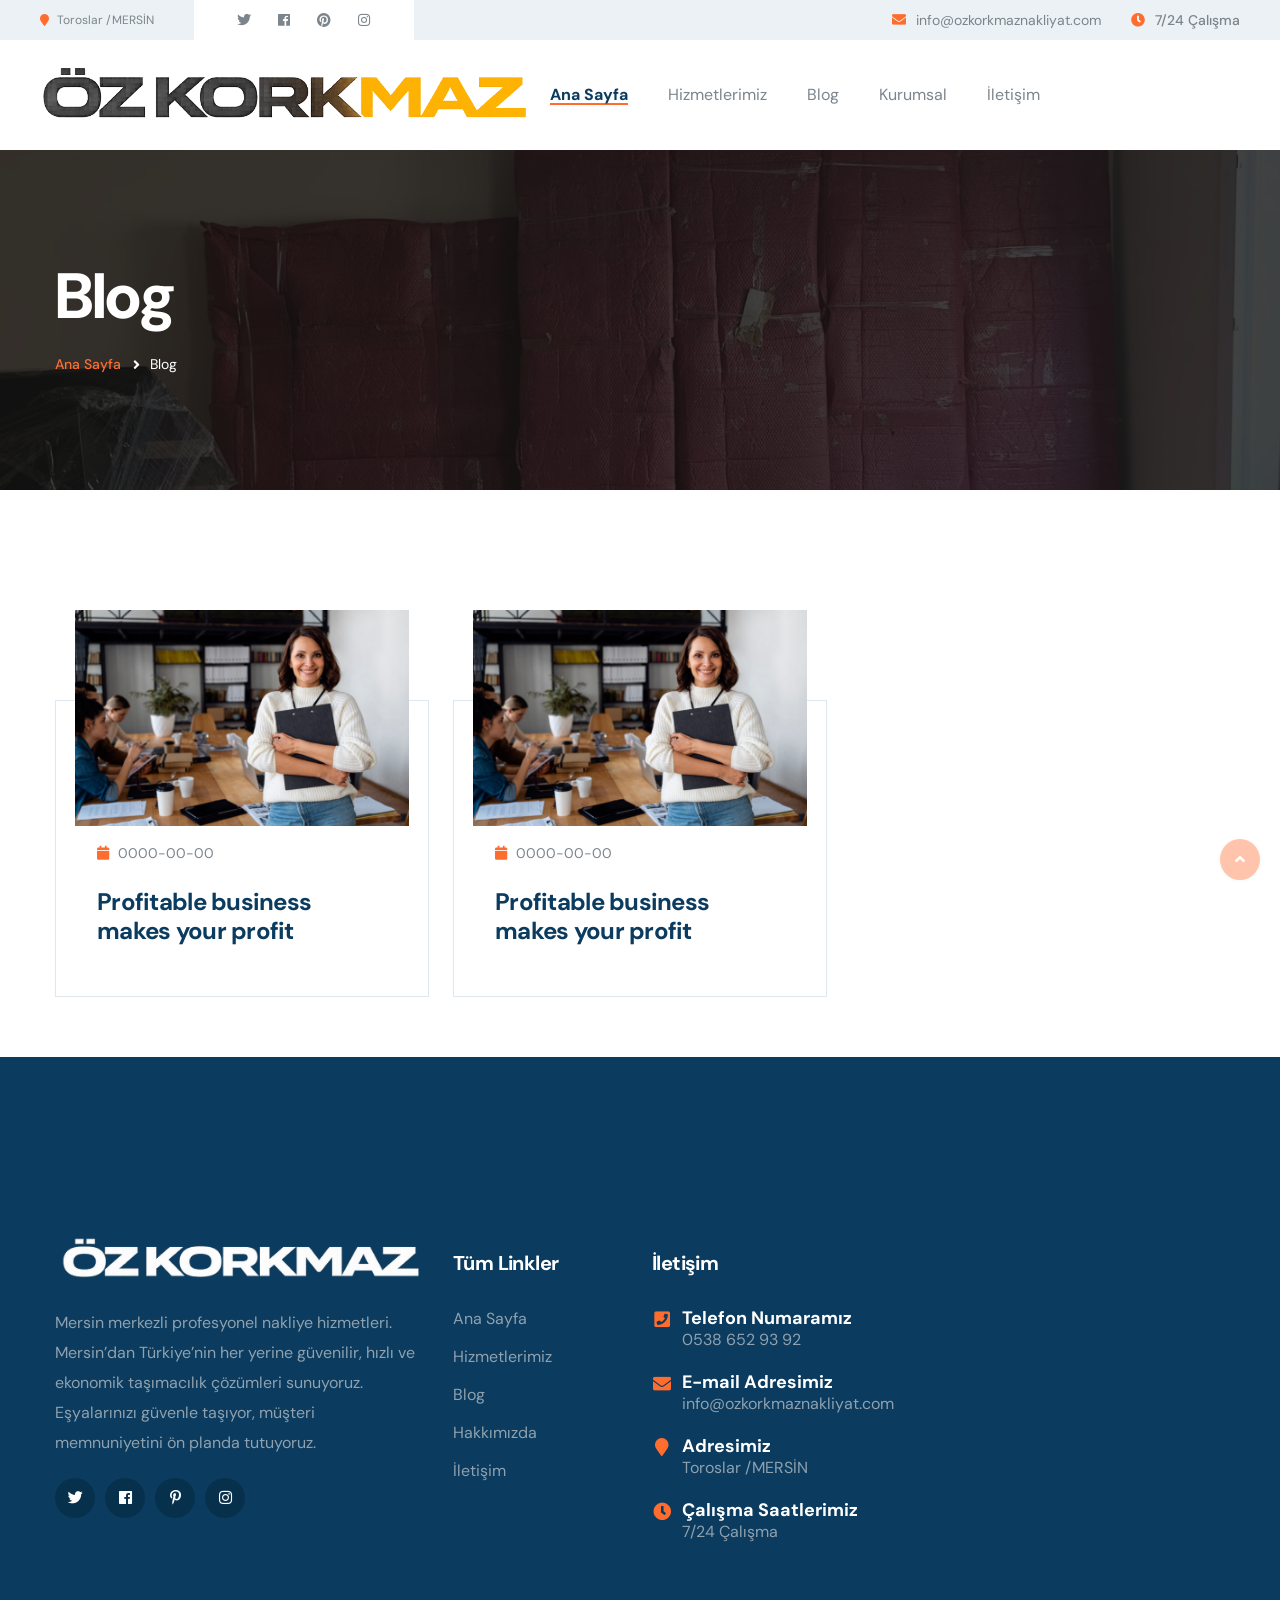
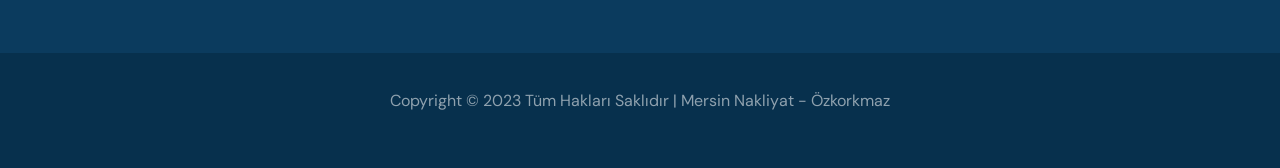
==== blog.html @ 7d2916ef "first upload" ====
<!DOCTYPE html>
<html lang="en">

<!-- Mirrored from cankirinakliyat.com.tr/blog by HTTrack Website Copier/3.x [XR&CO'2014], Mon, 16 Mar 2026 04:32:22 GMT -->
<!-- Added by HTTrack --><meta http-equiv="content-type" content="text/html;charset=UTF-8" /><!-- /Added by HTTrack -->
<head>
	<meta http-equiv="Content-Type" content="text/html; charset=UTF-8"/>
<title>ÖzKORKMAZ NAKLİYAT - Mersin Nakliye</title>
	 <meta name="description" content="ÖzKORKMAZ NAKLİYAT - Mersin merkezli profesyonel nakliye hizmetleri. Mersin'dan veya Mersin'ya güvenilir ve hızlı taşımacılık çözümleri sunuyoruz. Hemen iletişime geçin!">
  <meta name="keywords" content="Mersin nakliye, Mersin taşımacılık, Mersin evden eve nakliyat, Mersin yük taşıma, Mersin lojistik, Mersin’dan Türkiye’ye nakliye, Mersin şehir içi taşımacılık, Mersin nakliye firmaları, Mersin kamyonet nakliyesi, Mersin ticari taşımacılık, Mersin eşya taşımacılığı, Mersin parsiyel yük taşımacılığı, Mersin kurumsal nakliye, Mersin kargo taşımacılığı, Mersin hızlı taşımacılık hizmeti, Mersin ekonomik taşımacılık, Mersin güvenilir nakliye firması, Mersin’da lojistik çözümler, Mersin sigortalı taşımacılık, Mersin 7/24 nakliye">
<!-- Stylesheets -->

<link href="css/bootstrap.min.css" rel="stylesheet">
<link href="plugins/revolution/css/settings.css" rel="stylesheet" type="text/css"><!-- REVOLUTION SETTINGS STYLES -->
<link href="plugins/revolution/css/layers.css" rel="stylesheet" type="text/css"><!-- REVOLUTION LAYERS STYLES -->
<link href="plugins/revolution/css/navigation.css" rel="stylesheet" type="text/css"><!-- REVOLUTION NAVIGATION STYLES -->
<link href="css/style.css" rel="stylesheet">
<link href="css/responsive.css" rel="stylesheet">
<link rel="shortcut icon" href="uploads/257440favicon.png" type="image/x-icon">
<link rel="icon" href="uploads/257440favicon.png" type="image/x-icon">
<!-- Responsive -->
<meta http-equiv="X-UA-Compatible" content="IE=edge">
<meta name="viewport" content="width=device-width, initial-scale=1.0, maximum-scale=1.0, user-scalable=0">
<!--[if lt IE 9]><script src="js/html5shiv.js"></script><![endif]-->
<!--[if lt IE 9]><script src="js/respond.js"></script><![endif]-->
</head>
<body>
<div class="page-wrapper">
    <!-- Preloader -->
    <div class="preloader"></div>
    <!-- Main Header-->
    <header class="main-header header-style-one">
        <!-- Header Top -->
        <div class="header-top">
            <div class="top-left">
                <div class="text"><i class="fa fa-map-marker color2 me-2"></i>Toroslar /MERSİN</div>
                <ul class="social-links">
                    <li><a target="_blank" href="#"><span class="fab fa-twitter"></span></a></li>
                    <li><a target="_blank" href="#"><span class="fab fa-facebook"></span></a></li>
                    <li><a target="_blank" href="#"><span class="fab fa-pinterest"></span></a></li>
                    <li><a target="_blank" href="#"><span class="fab fa-instagram"></span></a></li>
                </ul>
            </div>
            <div class="top-right">
                <!-- Info List -->
                <ul class="info-list">
                    <li><i class="fa fa-envelope"></i> <a href="mailto:info@ozkorkmaznakliyat.com">info@ozkorkmaznakliyat.com</a></li>
                    <li><i class="fa fa-clock"></i> 7/24 Çalışma</li>
                </ul>
            </div>
        </div>
        <!-- Header Top -->
        <!-- Header Upper -->
        <div class="header-upper">
            <!-- Main box -->
            <div class="main-box">
                <div class="logo"><a href="index.html"><img src="uploads/312274logos.png" alt="" title=""></a></div>
                <!--Nav Box-->
                <div class="nav-outer">
                    <nav class="nav main-menu">
                        <ul class="navigation">
                            <li class="current"><a href="index.html">Ana Sayfa</a>
                               
                            </li>
                             <li><a href="hizmetlerimiz.html">Hizmetlerimiz</a></li>
                     
                         <li><a href="blog.html">Blog</a></li>
                            <li><a href="hakkimizda.html">Kurumsal</a>
                            </li>
                            <li><a href="iletisim.html">İletişim</a></li>
                        </ul>
                    </nav>
                    <!-- Main Menu End-->
                    <div class="outer-box">
                       
                  
                        <a href="#" class="theme-btn btn-style-one info-btn"><span class="btn-title"><i class="icon lnr-icon-phone-handset"></i><small>Bize Ulaşın</small><br> 0538 652 93 92</span></a>
                        <!-- Mobile Nav toggler -->
                        <div class="mobile-nav-toggler"><span class="icon lnr-icon-bars"></span></div>
                    </div>
                </div>
            </div>
        </div>
        <!-- Mobile Menu  -->
        <div class="mobile-menu">
            <div class="menu-backdrop"></div>
            <!--Here Menu Will Come Automatically Via Javascript / Same Menu as in Header-->
            <nav class="menu-box">
                <div class="upper-box">
                    <div class="nav-logo"><a href="index.html"><img src="312274logos.html" alt="" title="Fesho"></a></div>
                    <div class="close-btn"><i class="icon fa fa-times"></i></div>
                </div>
                <ul class="navigation clearfix">
                    <!--Keep This Empty / Menu will come through Javascript-->
                </ul>
                <ul class="contact-list-one">
                    <li>
                        <!-- Contact Info Box -->
                        <div class="contact-info-box">
                            <i class="icon lnr-icon-phone-handset"></i>
                            <span class="title">Bize Ulaşın</span>
                            <a href="tel:0538 652 93 92">0538 652 93 92</a>
                        </div>
                    </li>
                    <li>
                        <!-- Contact Info Box -->
                        <div class="contact-info-box">
                            <span class="icon lnr-icon-envelope1"></span>
                            <span class="title">Mail Adresimiz</span>
                            <a href="mailto:info@ozkorkmaznakliyat.com">info@ozkorkmaznakliyat.com</a>
                        </div>
                    </li>
                    <li>
                        <!-- Contact Info Box -->
                        <div class="contact-info-box">
                            <span class="icon lnr-icon-clock"></span>
                            <span class="title">Çalışma Saatlerimiz</span>
                            7/24 Çalışma                        </div>
                    </li>
                </ul>
                <ul class="social-links">
                    <li><a target="_blank" href="#"><i class="fab fa-twitter"></i></a></li>
                    <li><a target="_blank" href="#"><i class="fab fa-facebook-f"></i></a></li>
                    <li><a target="_blank" href="#"><i class="fab fa-pinterest"></i></a></li>
                    <li><a target="_blank" href="#"><i class="fab fa-instagram"></i></a></li>
                </ul>
            </nav>
        </div><!-- End Mobile Menu -->
        <!-- Header Search -->
        <div class="search-popup">
            <span class="search-back-drop"></span>
            <button class="close-search"><span class="fa fa-times"></span></button>
            <div class="search-inner">
                <form method="post" action="https://cankirinakliyat.com.tr/index.html">
                    <div class="form-group">
                        <input type="search" name="search-field" value="" placeholder="Search..." required="">
                        <button type="submit"><i class="fa fa-search"></i></button>
                    </div>
                </form>
            </div>
        </div>
        <!-- End Header Search -->
        <!-- Sticky Header  -->
        <div class="sticky-header">
            <div class="auto-container">
                <div class="inner-container">
                    <!--Logo-->
                    <div class="logo">
                        <a href="index-2.html" title=""><img src="html/2022/logixs-html/images/logo.html" alt="" title=""></a>
                    </div>
                    <!--Right Col-->
                    <div class="nav-outer">
                        <!-- Main Menu -->
                        <nav class="main-menu">
                            <div class="navbar-collapse show collapse clearfix">
                                <ul class="navigation clearfix">
                                    <!--Keep This Empty / Menu will come through Javascript-->
                                </ul>
                            </div>
                        </nav><!-- Main Menu End-->
                        <!--Mobile Navigation Toggler-->
                        <div class="mobile-nav-toggler"><span class="icon lnr-icon-bars"></span></div>
                    </div>
                </div>
            </div>
        </div><!-- End Sticky Menu -->
    </header>
    <!--End Main Header --><section class="page-title" style="background-image: url(images/background/page-title.jpg);">
		<div class="auto-container">
			<div class="title-outer">
				<h1 class="title">Blog</h1>
				<ul class="page-breadcrumb">
					<li><a href="index.html">Ana Sayfa</a></li>
					<li>Blog</li>
				</ul>
			</div>
		</div>
	</section>
<section class="news-section">
		<div class="auto-container">
			<div class="row">
			             				<!-- News Block -->
                <div class="news-block col-lg-4 col-md-6 col-sm-12 wow fadeInUp animated" style="visibility: visible; animation-name: fadeInUp;">
                    <div class="inner-box">
                        <div class="image-box">
                            <figure class="image"><a href="blog-detay/id-9.html"><img src="uploads/641353921493post-001-740x480.jpg" alt=""></a></figure>
                            
                        </div>
                        <div class="lower-content">
                            <ul class="post-info">
                                <li><i class="fa fa-calendar"></i> 0000-00-00</li>
                               
                            </ul>
                            <h4><a href="blog-detay/id-9.html">Profitable business makes your profit</a></h4>
                        </div>
                    </div>
                </div>

				<!-- News Block -->
                <div class="news-block col-lg-4 col-md-6 col-sm-12 wow fadeInUp animated" style="visibility: visible; animation-name: fadeInUp;">
                    <div class="inner-box">
                        <div class="image-box">
                            <figure class="image"><a href="blog-detay/id-10.html"><img src="uploads/805655921493post-001-740x480.jpg" alt=""></a></figure>
                            
                        </div>
                        <div class="lower-content">
                            <ul class="post-info">
                                <li><i class="fa fa-calendar"></i> 0000-00-00</li>
                               
                            </ul>
                            <h4><a href="blog-detay/id-10.html">Profitable business makes your profit</a></h4>
                        </div>
                    </div>
                </div>

				
			</div>

		</div>
	</section>
	 <!-- Main Footer -->
    <footer class="main-footer">
        <!--Widgets Section-->
        <div class="widgets-section" style="background-image: url(html/2022/logixs-html/images/background/5.html)">
            <div class="auto-container">
                <div class="row">
                    <!--Footer Column-->
                    <div class="footer-column col-xl-4 col-lg-12 col-md-6 col-sm-12">
                        <div class="footer-widget about-widget">
                            <div class="logo"><a href="index.html"><img src="uploads/whitelogos.png" alt="" /></a></div>
                            <div class="text">Mersin merkezli profesyonel nakliye hizmetleri. Mersin’dan Türkiye’nin her yerine güvenilir, hızlı ve ekonomik taşımacılık çözümleri sunuyoruz. Eşyalarınızı güvenle taşıyor, müşteri memnuniyetini ön planda tutuyoruz.</div>
                         
                            <ul class="social-icon-one">
                                <li><a target="_blank" href="#"><i class="fab fa-twitter"></i></a></li>
                                <li><a target="_blank" href="#"><i class="fab fa-facebook"></i></a></li>
                                <li><a target="_blank" href="#"><i class="fab fa-pinterest-p"></i></a></li>
                                <li><a target="_blank" href="#"><i class="fab fa-instagram"></i></a></li>
                            </ul>
                        </div>
                    </div>
                    <!--Footer Column-->
                    <div class="footer-column col-xl-2 col-lg-3 col-md-6 col-sm-12">
                        <div class="footer-widget">
                            <h5 class="widget-title">Tüm Linkler</h5>
                            <ul class="user-links">
                                <li><a href="index.html">Ana Sayfa</a></li>
                                <li><a href="hizmetlerimiz.html">Hizmetlerimiz</a></li>
                                <li><a href="blog.html">Blog</a></li>
                                <li><a href="hakkimizda.html">Hakkımızda</a></li>
                                <li><a href="iletisim.html">İletişim</a></li>
                            </ul>
                        </div>
                    </div>
                    <!--Footer Column-->
                    <!--Footer Column-->
                    <div class="footer-column col-xl-3 col-lg-4 col-md-6 col-sm-12">
                        <div class="footer-widget">
                            <h5 class="widget-title">İletişim</h5>
                            <div class="widget-content">
                                <ul class="contact-list">
                                    <li>
                                        <i class="fa fa-phone-square"></i>
                                        <strong>Telefon Numaramız</strong>
                                        <a href="tel:0538 652 93 92">0538 652 93 92</a>
                                    </li>
                                    <li>
                                        <strong>E-mail Adresimiz</strong>
                                        <i class="fa fa-envelope"></i>
                                        <a href="mailto:info@ozkorkmaznakliyat.com">info@ozkorkmaznakliyat.com</a>
                                    </li>
                                    <li>
                                        <strong>Adresimiz</strong>
                                        <i class="fa fa-map-marker"></i>
                                        Toroslar /MERSİN                                    </li>
                                    <li>
                                        <strong>Çalışma Saatlerimiz</strong>
                                        <i class="fa fa-clock"></i>
                                       7/24 Çalışma                                    </li>
                                </ul>
                            </div>
                        </div>
                    </div>
                </div>
            </div>
        </div>
        <!--Footer Bottom-->
        <div class="footer-bottom">
            <div class="auto-container">
                <div class="inner-container">
                    <div class="copyright-text">
                        <p>Copyright © 2023 Tüm Hakları Saklıdır | Mersin Nakliyat - Özkorkmaz</p>
                    </div>
                </div>
            </div>
        </div>
    </footer>
    <!--End Main Footer -->
</div><!-- End Page Wrapper -->
<!-- Scroll To Top -->
<div class="scroll-to-top scroll-to-target" data-target="html"><span class="fa fa-angle-up"></span></div>
<script src="js/jquery.js"></script> 
<script src="js/popper.min.js"></script>
<!--Revolution Slider-->
<script src="plugins/revolution/js/jquery.themepunch.revolution.min.js"></script>
<script src="plugins/revolution/js/jquery.themepunch.tools.min.js"></script>
<script src="plugins/revolution/js/extensions/revolution.extension.actions.min.js"></script>
<script src="plugins/revolution/js/extensions/revolution.extension.carousel.min.js"></script>
<script src="plugins/revolution/js/extensions/revolution.extension.kenburn.min.js"></script>
<script src="script/extensions/revolution.extension.layeranimation.min.js"></script>
<script src="plugins/revolution/js/extensions/revolution.extension.migration.min.js"></script>
<script src="plugins/revolution/js/extensions/revolution.extension.navigation.min.js"></script>
<script src="plugins/revolution/js/extensions/revolution.extension.parallax.min.js"></script>
<script src="plugins/revolution/js/extensions/revolution.extension.slideanims.min.js"></script>
<script src="plugins/revolution/js/extensions/revolution.extension.video.min.js"></script>
<script src="js/main-slider-script.js"></script>
<!--Revolution Slider-->
<script src="js/bootstrap.min.js"></script>
<script src="js/jquery.fancybox.js"></script>
<script src="js/wow.js"></script>
<script src="js/appear.js"></script>
<script src="js/select2.min.js"></script>
<script src="js/swiper.min.js"></script>
<script src="js/owl.js"></script>
<script src="js/script.js"></script>
<script type="text/javascript">
    (function () {
        var options = {
            whatsapp: "905416381819", // WhatsApp numarası
            call_to_action: "Merhaba, nasıl yardımcı olabilirim?", // Görüntülenecek yazı
            position: "left", // Sağ taraf için 'right' sol taraf için 'left'
        };
        var proto = document.location.protocol, host = "getbutton.io", url = proto + "//static." + host;
        var s = document.createElement('script'); s.type = 'text/javascript'; s.async = true; s.src = url + '/widget-send-button/js/init.js';
        s.onload = function () { WhWidgetSendButton.init(host, proto, options); };
        var x = document.getElementsByTagName('script')[0]; x.parentNode.insertBefore(s, x);
    })();
</script></body>

<!-- Mirrored from cankirinakliyat.com.tr/blog by HTTrack Website Copier/3.x [XR&CO'2014], Mon, 16 Mar 2026 04:32:28 GMT -->
</html>
---- plugins/revolution/css/settings.css ----
/*-----------------------------------------------------------------------------

-	Revolution Slider 5.0 Default Style Settings -

Screen Stylesheet

version:   	5.4.5
date:      	15/05/17
author:		themepunch
email:     	info@themepunch.com
website:   	http://www.themepunch.com
-----------------------------------------------------------------------------*/
#debungcontrolls,.debugtimeline{width:100%;box-sizing:border-box}.rev_column,.rev_column .tp-parallax-wrap,.tp-svg-layer svg{vertical-align:top}#debungcontrolls{z-index:100000;position:fixed;bottom:0;height:auto;background:rgba(0,0,0,.6);padding:10px}.debugtimeline{height:10px;position:relative;margin-bottom:3px;display:none;white-space:nowrap}.debugtimeline:hover{height:15px}.the_timeline_tester{background:#e74c3c;position:absolute;top:0;left:0;height:100%;width:0}.rs-go-fullscreen{position:fixed!important;width:100%!important;height:100%!important;top:0!important;left:0!important;z-index:9999999!important;background:#fff!important}.debugtimeline.tl_slide .the_timeline_tester{background:#f39c12}.debugtimeline.tl_frame .the_timeline_tester{background:#3498db}.debugtimline_txt{color:#fff;font-weight:400;font-size:7px;position:absolute;left:10px;top:0;white-space:nowrap;line-height:10px}.rtl{direction:rtl}@font-face{font-family:revicons;src:url(../fonts/revicons/revicons.eot);src:url(../fonts/revicons/revicons.eot#iefix) format('embedded-opentype'),url(../fonts/revicons/revicons.woff) format('woff'),url(../fonts/revicons/revicons.ttf) format('truetype'),url(../fonts/revicons/revicons.svg) format('svg');font-weight:400;font-style:normal}[class*=" revicon-"]:before,[class^=revicon-]:before{font-family:revicons;font-style:normal;font-weight:400;speak:none;display:inline-block;text-decoration:inherit;width:1em;margin-right:.2em;text-align:center;font-variant:normal;text-transform:none;line-height:1em;margin-left:.2em}.revicon-search-1:before{content:'\e802'}.revicon-pencil-1:before{content:'\e831'}.revicon-picture-1:before{content:'\e803'}.revicon-cancel:before{content:'\e80a'}.revicon-info-circled:before{content:'\e80f'}.revicon-trash:before{content:'\e801'}.revicon-left-dir:before{content:'\e817'}.revicon-right-dir:before{content:'\e818'}.revicon-down-open:before{content:'\e83b'}.revicon-left-open:before{content:'\e819'}.revicon-right-open:before{content:'\e81a'}.revicon-angle-left:before{content:'\e820'}.revicon-angle-right:before{content:'\e81d'}.revicon-left-big:before{content:'\e81f'}.revicon-right-big:before{content:'\e81e'}.revicon-magic:before{content:'\e807'}.revicon-picture:before{content:'\e800'}.revicon-export:before{content:'\e80b'}.revicon-cog:before{content:'\e832'}.revicon-login:before{content:'\e833'}.revicon-logout:before{content:'\e834'}.revicon-video:before{content:'\e805'}.revicon-arrow-combo:before{content:'\e827'}.revicon-left-open-1:before{content:'\e82a'}.revicon-right-open-1:before{content:'\e82b'}.revicon-left-open-mini:before{content:'\e822'}.revicon-right-open-mini:before{content:'\e823'}.revicon-left-open-big:before{content:'\e824'}.revicon-right-open-big:before{content:'\e825'}.revicon-left:before{content:'\e836'}.revicon-right:before{content:'\e826'}.revicon-ccw:before{content:'\e808'}.revicon-arrows-ccw:before{content:'\e806'}.revicon-palette:before{content:'\e829'}.revicon-list-add:before{content:'\e80c'}.revicon-doc:before{content:'\e809'}.revicon-left-open-outline:before{content:'\e82e'}.revicon-left-open-2:before{content:'\e82c'}.revicon-right-open-outline:before{content:'\e82f'}.revicon-right-open-2:before{content:'\e82d'}.revicon-equalizer:before{content:'\e83a'}.revicon-layers-alt:before{content:'\e804'}.revicon-popup:before{content:'\e828'}.rev_slider_wrapper{position:relative;z-index:0;width:100%}.rev_slider{position:relative;overflow:visible}.entry-content .rev_slider a,.rev_slider a{box-shadow:none}.tp-overflow-hidden{overflow:hidden!important}.group_ov_hidden{overflow:hidden}.rev_slider img,.tp-simpleresponsive img{max-width:none!important;transition:none;margin:0;padding:0;border:none}.rev_slider .no-slides-text{font-weight:700;text-align:center;padding-top:80px}.rev_slider>ul,.rev_slider>ul>li,.rev_slider>ul>li:before,.rev_slider_wrapper>ul,.tp-revslider-mainul>li,.tp-revslider-mainul>li:before,.tp-simpleresponsive>ul,.tp-simpleresponsive>ul>li,.tp-simpleresponsive>ul>li:before{list-style:none!important;position:absolute;margin:0!important;padding:0!important;overflow-x:visible;overflow-y:visible;background-image:none;background-position:0 0;text-indent:0;top:0;left:0}.rev_slider>ul>li,.rev_slider>ul>li:before,.tp-revslider-mainul>li,.tp-revslider-mainul>li:before,.tp-simpleresponsive>ul>li,.tp-simpleresponsive>ul>li:before{visibility:hidden}.tp-revslider-mainul,.tp-revslider-slidesli{padding:0!important;margin:0!important;list-style:none!important}.fullscreen-container,.fullwidthbanner-container{padding:0;position:relative}.rev_slider li.tp-revslider-slidesli{position:absolute!important}.tp-caption .rs-untoggled-content{display:block}.tp-caption .rs-toggled-content{display:none}.rs-toggle-content-active.tp-caption .rs-toggled-content{display:block}.rs-toggle-content-active.tp-caption .rs-untoggled-content{display:none}.rev_slider .caption,.rev_slider .tp-caption{position:relative;visibility:hidden;white-space:nowrap;display:block;-webkit-font-smoothing:antialiased!important;z-index:1}.rev_slider .caption,.rev_slider .tp-caption,.tp-simpleresponsive img{-moz-user-select:none;-khtml-user-select:none;-webkit-user-select:none;-o-user-select:none}.rev_slider .tp-mask-wrap .tp-caption,.rev_slider .tp-mask-wrap :last-child,.wpb_text_column .rev_slider .tp-mask-wrap .tp-caption,.wpb_text_column .rev_slider .tp-mask-wrap :last-child{margin-bottom:0}.tp-svg-layer svg{width:100%;height:100%;position:relative}.tp-carousel-wrapper{cursor:url(openhand.html),move}.tp-carousel-wrapper.dragged{cursor:url(closedhand.html),move}.tp_inner_padding{box-sizing:border-box;max-height:none!important}.tp-caption.tp-layer-selectable{-moz-user-select:all;-khtml-user-select:all;-webkit-user-select:all;-o-user-select:all}.tp-caption.tp-hidden-caption,.tp-forcenotvisible,.tp-hide-revslider,.tp-parallax-wrap.tp-hidden-caption{visibility:hidden!important;display:none!important}.rev_slider audio,.rev_slider embed,.rev_slider iframe,.rev_slider object,.rev_slider video{max-width:none!important}.tp-element-background{position:absolute;top:0;left:0;width:100%;height:100%;z-index:0}.tp-blockmask,.tp-blockmask_in,.tp-blockmask_out{position:absolute;top:0;left:0;width:100%;height:100%;background:#fff;z-index:1000;transform:scaleX(0) scaleY(0)}.tp-parallax-wrap{transform-style:preserve-3d}.rev_row_zone{position:absolute;width:100%;left:0;box-sizing:border-box;min-height:50px;font-size:0}.rev_column_inner,.rev_slider .tp-caption.rev_row{position:relative;width:100%!important;box-sizing:border-box}.rev_row_zone_top{top:0}.rev_row_zone_middle{top:50%;transform:translateY(-50%)}.rev_row_zone_bottom{bottom:0}.rev_slider .tp-caption.rev_row{display:table;table-layout:fixed;vertical-align:top;height:auto!important;font-size:0}.rev_column{display:table-cell;position:relative;height:auto;box-sizing:border-box;font-size:0}.rev_column_inner{display:block;height:auto!important;white-space:normal!important}.rev_column_bg{width:100%;height:100%;position:absolute;top:0;left:0;z-index:0;box-sizing:border-box;background-clip:content-box;border:0 solid transparent}.tp-caption .backcorner,.tp-caption .backcornertop,.tp-caption .frontcorner,.tp-caption .frontcornertop{height:0;top:0;width:0;position:absolute}.rev_column_inner .tp-loop-wrap,.rev_column_inner .tp-mask-wrap,.rev_column_inner .tp-parallax-wrap{text-align:inherit}.rev_column_inner .tp-mask-wrap{display:inline-block}.rev_column_inner .tp-parallax-wrap,.rev_column_inner .tp-parallax-wrap .tp-loop-wrap,.rev_column_inner .tp-parallax-wrap .tp-mask-wrap{position:relative!important;left:auto!important;top:auto!important;line-height:0}.tp-video-play-button,.tp-video-play-button i{line-height:50px!important;vertical-align:top;text-align:center}.rev_column_inner .rev_layer_in_column,.rev_column_inner .tp-parallax-wrap,.rev_column_inner .tp-parallax-wrap .tp-loop-wrap,.rev_column_inner .tp-parallax-wrap .tp-mask-wrap{vertical-align:top}.rev_break_columns{display:block!important}.rev_break_columns .tp-parallax-wrap.rev_column{display:block!important;width:100%!important}.fullwidthbanner-container{overflow:hidden}.fullwidthbanner-container .fullwidthabanner{width:100%;position:relative}.tp-static-layers{position:absolute;z-index:101;top:0;left:0}.tp-caption .frontcorner{border-left:40px solid transparent;border-right:0 solid transparent;border-top:40px solid #00A8FF;left:-40px}.tp-caption .backcorner{border-left:0 solid transparent;border-right:40px solid transparent;border-bottom:40px solid #00A8FF;right:0}.tp-caption .frontcornertop{border-left:40px solid transparent;border-right:0 solid transparent;border-bottom:40px solid #00A8FF;left:-40px}.tp-caption .backcornertop{border-left:0 solid transparent;border-right:40px solid transparent;border-top:40px solid #00A8FF;right:0}.tp-layer-inner-rotation{position:relative!important}img.tp-slider-alternative-image{width:100%;height:auto}.caption.fullscreenvideo,.rs-background-video-layer,.tp-caption.coverscreenvideo,.tp-caption.fullscreenvideo{width:100%;height:100%;top:0;left:0;position:absolute}.noFilterClass{filter:none!important}.rs-background-video-layer{visibility:hidden;z-index:0}.caption.fullscreenvideo audio,.caption.fullscreenvideo iframe,.caption.fullscreenvideo video,.tp-caption.fullscreenvideo iframe,.tp-caption.fullscreenvideo iframe audio,.tp-caption.fullscreenvideo iframe video{width:100%!important;height:100%!important;display:none}.fullcoveredvideo audio,.fullscreenvideo audio .fullcoveredvideo video,.fullscreenvideo video{background:#000}.fullcoveredvideo .tp-poster{background-position:center center;background-size:cover;width:100%;height:100%;top:0;left:0}.videoisplaying .html5vid .tp-poster{display:none}.tp-video-play-button{background:#000;background:rgba(0,0,0,.3);border-radius:5px;position:absolute;top:50%;left:50%;color:#FFF;margin-top:-25px;margin-left:-25px;cursor:pointer;width:50px;height:50px;box-sizing:border-box;display:inline-block;z-index:4;opacity:0;transition:opacity .3s ease-out!important}.tp-audio-html5 .tp-video-play-button,.tp-hiddenaudio{display:none!important}.tp-caption .html5vid{width:100%!important;height:100%!important}.tp-video-play-button i{width:50px;height:50px;display:inline-block;font-size:40px!important}.rs-fullvideo-cover,.tp-dottedoverlay,.tp-shadowcover{height:100%;top:0;left:0;position:absolute}.tp-caption:hover .tp-video-play-button{opacity:1;display:block}.tp-caption .tp-revstop{display:none;border-left:5px solid #fff!important;border-right:5px solid #fff!important;margin-top:15px!important;line-height:20px!important;vertical-align:top;font-size:25px!important}.tp-seek-bar,.tp-video-button,.tp-volume-bar{outline:0;line-height:12px;margin:0;cursor:pointer}.videoisplaying .revicon-right-dir{display:none}.videoisplaying .tp-revstop{display:inline-block}.videoisplaying .tp-video-play-button{display:none}.fullcoveredvideo .tp-video-play-button{display:none!important}.fullscreenvideo .fullscreenvideo audio,.fullscreenvideo .fullscreenvideo video{object-fit:contain!important}.fullscreenvideo .fullcoveredvideo audio,.fullscreenvideo .fullcoveredvideo video{object-fit:cover!important}.tp-video-controls{position:absolute;bottom:0;left:0;right:0;padding:5px;opacity:0;transition:opacity .3s;background-image:linear-gradient(to bottom,#000 13%,#323232 100%);display:table;max-width:100%;overflow:hidden;box-sizing:border-box}.rev-btn.rev-hiddenicon i,.rev-btn.rev-withicon i{transition:all .2s ease-out!important;font-size:15px}.tp-caption:hover .tp-video-controls{opacity:.9}.tp-video-button{background:rgba(0,0,0,.5);border:0;border-radius:3px;font-size:12px;color:#fff;padding:0}.tp-video-button:hover{cursor:pointer}.tp-video-button-wrap,.tp-video-seek-bar-wrap,.tp-video-vol-bar-wrap{padding:0 5px;display:table-cell;vertical-align:middle}.tp-video-seek-bar-wrap{width:80%}.tp-video-vol-bar-wrap{width:20%}.tp-seek-bar,.tp-volume-bar{width:100%;padding:0}.rs-fullvideo-cover{width:100%;background:0 0;z-index:5}.disabled_lc .tp-video-play-button,.rs-background-video-layer audio::-webkit-media-controls,.rs-background-video-layer video::-webkit-media-controls,.rs-background-video-layer video::-webkit-media-controls-start-playback-button{display:none!important}.tp-audio-html5 .tp-video-controls{opacity:1!important;visibility:visible!important}.tp-dottedoverlay{background-repeat:repeat;width:100%;z-index:3}.tp-dottedoverlay.twoxtwo{background:url(../assets/gridtile.png)}.tp-dottedoverlay.twoxtwowhite{background:url(../assets/gridtile_white.png)}.tp-dottedoverlay.threexthree{background:url(../assets/gridtile_3x3.png)}.tp-dottedoverlay.threexthreewhite{background:url(../assets/gridtile_3x3_white.png)}.tp-shadowcover{width:100%;background:#fff;z-index:-1}.tp-shadow1{box-shadow:0 10px 6px -6px rgba(0,0,0,.8)}.tp-shadow2:after,.tp-shadow2:before,.tp-shadow3:before,.tp-shadow4:after{z-index:-2;position:absolute;content:"";bottom:10px;left:10px;width:50%;top:85%;max-width:300px;background:0 0;box-shadow:0 15px 10px rgba(0,0,0,.8);transform:rotate(-3deg)}.tp-shadow2:after,.tp-shadow4:after{transform:rotate(3deg);right:10px;left:auto}.tp-shadow5{position:relative;box-shadow:0 1px 4px rgba(0,0,0,.3),0 0 40px rgba(0,0,0,.1) inset}.tp-shadow5:after,.tp-shadow5:before{content:"";position:absolute;z-index:-2;box-shadow:0 0 25px 0 rgba(0,0,0,.6);top:30%;bottom:0;left:20px;right:20px;border-radius:100px/20px}.tp-button{padding:6px 13px 5px;border-radius:3px;height:30px;cursor:pointer;color:#fff!important;text-shadow:0 1px 1px rgba(0,0,0,.6)!important;font-size:15px;line-height:45px!important;font-family:arial,sans-serif;font-weight:700;letter-spacing:-1px;text-decoration:none}.tp-button.big{color:#fff;text-shadow:0 1px 1px rgba(0,0,0,.6);font-weight:700;padding:9px 20px;font-size:19px;line-height:57px!important}.purchase:hover,.tp-button.big:hover,.tp-button:hover{background-position:bottom,15px 11px}.purchase.green,.purchase:hover.green,.tp-button.green,.tp-button:hover.green{background-color:#21a117;box-shadow:0 3px 0 0 #104d0b}.purchase.blue,.purchase:hover.blue,.tp-button.blue,.tp-button:hover.blue{background-color:#1d78cb;box-shadow:0 3px 0 0 #0f3e68}.purchase.red,.purchase:hover.red,.tp-button.red,.tp-button:hover.red{background-color:#cb1d1d;box-shadow:0 3px 0 0 #7c1212}.purchase.orange,.purchase:hover.orange,.tp-button.orange,.tp-button:hover.orange{background-color:#f70;box-shadow:0 3px 0 0 #a34c00}.purchase.darkgrey,.purchase:hover.darkgrey,.tp-button.darkgrey,.tp-button.grey,.tp-button:hover.darkgrey,.tp-button:hover.grey{background-color:#555;box-shadow:0 3px 0 0 #222}.purchase.lightgrey,.purchase:hover.lightgrey,.tp-button.lightgrey,.tp-button:hover.lightgrey{background-color:#888;box-shadow:0 3px 0 0 #555}.rev-btn,.rev-btn:visited{outline:0!important;box-shadow:none!important;text-decoration:none!important;line-height:44px;font-size:17px;font-weight:500;padding:12px 35px;box-sizing:border-box;font-family:Roboto,sans-serif;cursor:pointer}.rev-btn.rev-uppercase,.rev-btn.rev-uppercase:visited{text-transform:uppercase;letter-spacing:1px;font-size:15px;font-weight:900}.rev-btn.rev-withicon i{font-weight:400;position:relative;top:0;margin-left:10px!important}.rev-btn.rev-hiddenicon i{font-weight:400;position:relative;top:0;opacity:0;margin-left:0!important;width:0!important}.rev-btn.rev-hiddenicon:hover i{opacity:1!important;margin-left:10px!important;width:auto!important}.rev-btn.rev-medium,.rev-btn.rev-medium:visited{line-height:36px;font-size:14px;padding:10px 30px}.rev-btn.rev-medium.rev-hiddenicon i,.rev-btn.rev-medium.rev-withicon i{font-size:14px;top:0}.rev-btn.rev-small,.rev-btn.rev-small:visited{line-height:28px;font-size:12px;padding:7px 20px}.rev-btn.rev-small.rev-hiddenicon i,.rev-btn.rev-small.rev-withicon i{font-size:12px;top:0}.rev-maxround{border-radius:30px}.rev-minround{border-radius:3px}.rev-burger{position:relative;width:60px;height:60px;box-sizing:border-box;padding:22px 0 0 14px;border-radius:50%;border:1px solid rgba(51,51,51,.25);-webkit-tap-highlight-color:transparent;cursor:pointer}.rev-burger span{display:block;width:30px;height:3px;background:#333;transition:.7s;pointer-events:none;transform-style:flat!important}.rev-burger.revb-white span,.rev-burger.revb-whitenoborder span{background:#fff}.rev-burger span:nth-child(2){margin:3px 0}#dialog_addbutton .rev-burger:hover :first-child,.open .rev-burger :first-child,.open.rev-burger :first-child{transform:translateY(6px) rotate(-45deg)}#dialog_addbutton .rev-burger:hover :nth-child(2),.open .rev-burger :nth-child(2),.open.rev-burger :nth-child(2){transform:rotate(-45deg);opacity:0}#dialog_addbutton .rev-burger:hover :last-child,.open .rev-burger :last-child,.open.rev-burger :last-child{transform:translateY(-6px) rotate(-135deg)}.rev-burger.revb-white{border:2px solid rgba(255,255,255,.2)}.rev-burger.revb-darknoborder,.rev-burger.revb-whitenoborder{border:0}.rev-burger.revb-darknoborder span{background:#333}.rev-burger.revb-whitefull{background:#fff;border:none}.rev-burger.revb-whitefull span{background:#333}.rev-burger.revb-darkfull{background:#333;border:none}.rev-burger.revb-darkfull span,.rev-scroll-btn.revs-fullwhite{background:#fff}@keyframes rev-ani-mouse{0%{opacity:1;top:29%}15%{opacity:1;top:50%}50%{opacity:0;top:50%}100%{opacity:0;top:29%}}.rev-scroll-btn{display:inline-block;position:relative;left:0;right:0;text-align:center;cursor:pointer;width:35px;height:55px;box-sizing:border-box;border:3px solid #fff;border-radius:23px}.rev-scroll-btn>*{display:inline-block;line-height:18px;font-size:13px;font-weight:400;color:#fff;font-family:proxima-nova,"Helvetica Neue",Helvetica,Arial,sans-serif;letter-spacing:2px}.rev-scroll-btn>.active,.rev-scroll-btn>:focus,.rev-scroll-btn>:hover{color:#fff}.rev-scroll-btn>.active,.rev-scroll-btn>:active,.rev-scroll-btn>:focus,.rev-scroll-btn>:hover{opacity:.8}.rev-scroll-btn.revs-fullwhite span{background:#333}.rev-scroll-btn.revs-fulldark{background:#333;border:none}.rev-scroll-btn.revs-fulldark span,.tp-bullet{background:#fff}.rev-scroll-btn span{position:absolute;display:block;top:29%;left:50%;width:8px;height:8px;margin:-4px 0 0 -4px;background:#fff;border-radius:50%;animation:rev-ani-mouse 2.5s linear infinite}.rev-scroll-btn.revs-dark{border-color:#333}.rev-scroll-btn.revs-dark span{background:#333}.rev-control-btn{position:relative;display:inline-block;z-index:5;color:#FFF;font-size:20px;line-height:60px;font-weight:400;font-style:normal;font-family:Raleway;text-decoration:none;text-align:center;background-color:#000;border-radius:50px;text-shadow:none;background-color:rgba(0,0,0,.5);width:60px;height:60px;box-sizing:border-box;cursor:pointer}.rev-cbutton-dark-sr,.rev-cbutton-light-sr{border-radius:3px}.rev-cbutton-light,.rev-cbutton-light-sr{color:#333;background-color:rgba(255,255,255,.75)}.rev-sbutton{line-height:37px;width:37px;height:37px}.rev-sbutton-blue{background-color:#3B5998}.rev-sbutton-lightblue{background-color:#00A0D1}.rev-sbutton-red{background-color:#DD4B39}.tp-bannertimer{visibility:hidden;width:100%;height:5px;background:#000;background:rgba(0,0,0,.15);position:absolute;z-index:200;top:0}.tp-bannertimer.tp-bottom{visibility: hidden!important;top:auto;bottom:0!important;height:5px}.tp-caption img{background:0 0;-ms-filter:"progid:DXImageTransform.Microsoft.gradient(startColorstr=#00FFFFFF,endColorstr=#00FFFFFF)";filter:progid:DXImageTransform.Microsoft.gradient(startColorstr=#00FFFFFF, endColorstr=#00FFFFFF);zoom:1}.caption.slidelink a div,.tp-caption.slidelink a div{width:3000px;height:1500px;background:url(../assets/coloredbg.png)}.tp-caption.slidelink a span{background:url(../assets/coloredbg.png)}.tp-loader.spinner0,.tp-loader.spinner5{background-image:url(../assets/loader.gif);background-repeat:no-repeat}.tp-shape{width:100%;height:100%}.tp-caption .rs-starring{display:inline-block}.tp-caption .rs-starring .star-rating{float:none;display:inline-block;vertical-align:top;color:#FFC321!important}.tp-caption .rs-starring .star-rating,.tp-caption .rs-starring-page .star-rating{position:relative;height:1em;width:5.4em;font-family:star;font-size:1em!important}.tp-loader.spinner0,.tp-loader.spinner1{width:40px;height:40px;margin-top:-20px;margin-left:-20px;animation:tp-rotateplane 1.2s infinite ease-in-out;background-color:#fff;border-radius:3px;box-shadow:0 0 20px 0 rgba(0,0,0,.15)}.tp-caption .rs-starring .star-rating:before,.tp-caption .rs-starring-page .star-rating:before{content:"\73\73\73\73\73";color:#E0DADF;float:left;top:0;left:0;position:absolute}.tp-caption .rs-starring .star-rating span{overflow:hidden;float:left;top:0;left:0;position:absolute;padding-top:1.5em;font-size:1em!important}.tp-caption .rs-starring .star-rating span:before{content:"\53\53\53\53\53";top:0;position:absolute;left:0}.tp-loader{top:50%;left:50%;z-index:10000;position:absolute}.tp-loader.spinner0{background-position:center center}.tp-loader.spinner5{background-position:10px 10px;background-color:#fff;margin:-22px;width:44px;height:44px;border-radius:3px}@keyframes tp-rotateplane{0%{transform:perspective(120px) rotateX(0) rotateY(0)}50%{transform:perspective(120px) rotateX(-180.1deg) rotateY(0)}100%{transform:perspective(120px) rotateX(-180deg) rotateY(-179.9deg)}}.tp-loader.spinner2{width:40px;height:40px;margin-top:-20px;margin-left:-20px;background-color:red;box-shadow:0 0 20px 0 rgba(0,0,0,.15);border-radius:100%;animation:tp-scaleout 1s infinite ease-in-out}@keyframes tp-scaleout{0%{transform:scale(0)}100%{transform:scale(1);opacity:0}}.tp-loader.spinner3{margin:-9px 0 0 -35px;width:70px;text-align:center}.tp-loader.spinner3 .bounce1,.tp-loader.spinner3 .bounce2,.tp-loader.spinner3 .bounce3{width:18px;height:18px;background-color:#fff;box-shadow:0 0 20px 0 rgba(0,0,0,.15);border-radius:100%;display:inline-block;animation:tp-bouncedelay 1.4s infinite ease-in-out;animation-fill-mode:both}.tp-loader.spinner3 .bounce1{animation-delay:-.32s}.tp-loader.spinner3 .bounce2{animation-delay:-.16s}@keyframes tp-bouncedelay{0%,100%,80%{transform:scale(0)}40%{transform:scale(1)}}.tp-loader.spinner4{margin:-20px 0 0 -20px;width:40px;height:40px;text-align:center;animation:tp-rotate 2s infinite linear}.tp-loader.spinner4 .dot1,.tp-loader.spinner4 .dot2{width:60%;height:60%;display:inline-block;position:absolute;top:0;background-color:#fff;border-radius:100%;animation:tp-bounce 2s infinite ease-in-out;box-shadow:0 0 20px 0 rgba(0,0,0,.15)}.tp-loader.spinner4 .dot2{top:auto;bottom:0;animation-delay:-1s}@keyframes tp-rotate{100%{transform:rotate(360deg)}}@keyframes tp-bounce{0%,100%{transform:scale(0)}50%{transform:scale(1)}}.tp-bullets.navbar,.tp-tabs.navbar,.tp-thumbs.navbar{border:none;min-height:0;margin:0;border-radius:0}.tp-bullets,.tp-tabs,.tp-thumbs{position:absolute;display:block;z-index:1000;top:0;left:0}.tp-tab,.tp-thumb{cursor:pointer;position:absolute;opacity:.5;box-sizing:border-box}.tp-arr-imgholder,.tp-tab-image,.tp-thumb-image,.tp-videoposter{background-position:center center;background-size:cover;width:100%;height:100%;display:block;position:absolute;top:0;left:0}.tp-tab.selected,.tp-tab:hover,.tp-thumb.selected,.tp-thumb:hover{opacity:1}.tp-tab-mask,.tp-thumb-mask{box-sizing:border-box!important}.tp-tabs,.tp-thumbs{box-sizing:content-box!important}.tp-bullet{width:15px;height:15px;position:absolute;background:rgba(255,255,255,.3);cursor:pointer}.tp-bullet.selected,.tp-bullet:hover{background:#fff}.tparrows{cursor:pointer;background:#000;background:rgba(0,0,0,.5);width:40px;height:40px;position:absolute;display:block;z-index:1000}.tparrows:hover{background:#000}.tparrows:before{font-family:revicons;font-size:15px;color:#fff;display:block;line-height:40px;text-align:center}.hginfo,.hglayerinfo{font-size:12px;font-weight:600}.tparrows.tp-leftarrow:before{content:'\e824'}.tparrows.tp-rightarrow:before{content:'\e825'}body.rtl .tp-kbimg{left:0!important}.dddwrappershadow{box-shadow:0 45px 100px rgba(0,0,0,.4)}.hglayerinfo{position:fixed;bottom:0;left:0;color:#FFF;line-height:20px;background:rgba(0,0,0,.75);padding:5px 10px;z-index:2000;white-space:normal}.helpgrid,.hginfo{position:absolute}.hginfo{top:-2px;left:-2px;color:#e74c3c;background:#000;padding:2px 5px}.indebugmode .tp-caption:hover{border:1px dashed #c0392b!important}.helpgrid{border:2px dashed #c0392b;top:0;left:0;z-index:0}#revsliderlogloglog{padding:15px;color:#fff;position:fixed;top:0;left:0;width:200px;height:150px;background:rgba(0,0,0,.7);z-index:100000;font-size:10px;overflow:scroll}.aden{filter:hue-rotate(-20deg) contrast(.9) saturate(.85) brightness(1.2)}.aden::after{background:linear-gradient(to right,rgba(66,10,14,.2),transparent);mix-blend-mode:darken}.perpetua::after,.reyes::after{mix-blend-mode:soft-light;opacity:.5}.inkwell{filter:sepia(.3) contrast(1.1) brightness(1.1) grayscale(1)}.perpetua::after{background:linear-gradient(to bottom,#005b9a,#e6c13d)}.reyes{filter:sepia(.22) brightness(1.1) contrast(.85) saturate(.75)}.reyes::after{background:#efcdad}.gingham{filter:brightness(1.05) hue-rotate(-10deg)}.gingham::after{background:linear-gradient(to right,rgba(66,10,14,.2),transparent);mix-blend-mode:darken}.toaster{filter:contrast(1.5) brightness(.9)}.toaster::after{background:radial-gradient(circle,#804e0f,#3b003b);mix-blend-mode:screen}.walden{filter:brightness(1.1) hue-rotate(-10deg) sepia(.3) saturate(1.6)}.walden::after{background:#04c;mix-blend-mode:screen;opacity:.3}.hudson{filter:brightness(1.2) contrast(.9) saturate(1.1)}.hudson::after{background:radial-gradient(circle,#a6b1ff 50%,#342134);mix-blend-mode:multiply;opacity:.5}.earlybird{filter:contrast(.9) sepia(.2)}.earlybird::after{background:radial-gradient(circle,#d0ba8e 20%,#360309 85%,#1d0210 100%);mix-blend-mode:overlay}.mayfair{filter:contrast(1.1) saturate(1.1)}.mayfair::after{background:radial-gradient(circle at 40% 40%,rgba(255,255,255,.8),rgba(255,200,200,.6),#111 60%);mix-blend-mode:overlay;opacity:.4}.lofi{filter:saturate(1.1) contrast(1.5)}.lofi::after{background:radial-gradient(circle,transparent 70%,#222 150%);mix-blend-mode:multiply}._1977{filter:contrast(1.1) brightness(1.1) saturate(1.3)}._1977:after{background:rgba(243,106,188,.3);mix-blend-mode:screen}.brooklyn{filter:contrast(.9) brightness(1.1)}.brooklyn::after{background:radial-gradient(circle,rgba(168,223,193,.4) 70%,#c4b7c8);mix-blend-mode:overlay}.xpro2{filter:sepia(.3)}.xpro2::after{background:radial-gradient(circle,#e6e7e0 40%,rgba(43,42,161,.6) 110%);mix-blend-mode:color-burn}.nashville{filter:sepia(.2) contrast(1.2) brightness(1.05) saturate(1.2)}.nashville::after{background:rgba(0,70,150,.4);mix-blend-mode:lighten}.nashville::before{background:rgba(247,176,153,.56);mix-blend-mode:darken}.lark{filter:contrast(.9)}.lark::after{background:rgba(242,242,242,.8);mix-blend-mode:darken}.lark::before{background:#22253f;mix-blend-mode:color-dodge}.moon{filter:grayscale(1) contrast(1.1) brightness(1.1)}.moon::before{background:#a0a0a0;mix-blend-mode:soft-light}.moon::after{background:#383838;mix-blend-mode:lighten}.clarendon{filter:contrast(1.2) saturate(1.35)}.clarendon:before{background:rgba(127,187,227,.2);mix-blend-mode:overlay}.willow{filter:grayscale(.5) contrast(.95) brightness(.9)}.willow::before{background-color:radial-gradient(40%,circle,#d4a9af 55%,#000 150%);mix-blend-mode:overlay}.willow::after{background-color:#d8cdcb;mix-blend-mode:color}.rise{filter:brightness(1.05) sepia(.2) contrast(.9) saturate(.9)}.rise::after{background:radial-gradient(circle,rgba(232,197,152,.8),transparent 90%);mix-blend-mode:overlay;opacity:.6}.rise::before{background:radial-gradient(circle,rgba(236,205,169,.15) 55%,rgba(50,30,7,.4));mix-blend-mode:multiply}._1977:after,._1977:before,.aden:after,.aden:before,.brooklyn:after,.brooklyn:before,.clarendon:after,.clarendon:before,.earlybird:after,.earlybird:before,.gingham:after,.gingham:before,.hudson:after,.hudson:before,.inkwell:after,.inkwell:before,.lark:after,.lark:before,.lofi:after,.lofi:before,.mayfair:after,.mayfair:before,.moon:after,.moon:before,.nashville:after,.nashville:before,.perpetua:after,.perpetua:before,.reyes:after,.reyes:before,.rise:after,.rise:before,.slumber:after,.slumber:before,.toaster:after,.toaster:before,.walden:after,.walden:before,.willow:after,.willow:before,.xpro2:after,.xpro2:before{content:'';display:block;height:100%;width:100%;top:0;left:0;position:absolute;pointer-events:none}._1977,.aden,.brooklyn,.clarendon,.earlybird,.gingham,.hudson,.inkwell,.lark,.lofi,.mayfair,.moon,.nashville,.perpetua,.reyes,.rise,.slumber,.toaster,.walden,.willow,.xpro2{position:relative}._1977 img,.aden img,.brooklyn img,.clarendon img,.earlybird img,.gingham img,.hudson img,.inkwell img,.lark img,.lofi img,.mayfair img,.moon img,.nashville img,.perpetua img,.reyes img,.rise img,.slumber img,.toaster img,.walden img,.willow img,.xpro2 img{width:100%;z-index:1}._1977:before,.aden:before,.brooklyn:before,.clarendon:before,.earlybird:before,.gingham:before,.hudson:before,.inkwell:before,.lark:before,.lofi:before,.mayfair:before,.moon:before,.nashville:before,.perpetua:before,.reyes:before,.rise:before,.slumber:before,.toaster:before,.walden:before,.willow:before,.xpro2:before{z-index:2}._1977:after,.aden:after,.brooklyn:after,.clarendon:after,.earlybird:after,.gingham:after,.hudson:after,.inkwell:after,.lark:after,.lofi:after,.mayfair:after,.moon:after,.nashville:after,.perpetua:after,.reyes:after,.rise:after,.slumber:after,.toaster:after,.walden:after,.willow:after,.xpro2:after{z-index:3}.slumber{filter:saturate(.66) brightness(1.05)}.slumber::after{background:rgba(125,105,24,.5);mix-blend-mode:soft-light}.slumber::before{background:rgba(69,41,12,.4);mix-blend-mode:lighten}.tp-kbimg-wrap:after,.tp-kbimg-wrap:before{height:500%;width:500%}
---- plugins/revolution/css/layers.css ----
/*-----------------------------------------------------------------------------

-	Revolution Slider 5.0 Layer Style Settings -

Screen Stylesheet

version:   	5.0.0
date:      	18/03/15
author:		themepunch
email:     	info@themepunch.com
website:   	http://www.themepunch.com
-----------------------------------------------------------------------------*/

* {
    -webkit-box-sizing: border-box;
    -moz-box-sizing: border-box;
    box-sizing: border-box;
}

.tp-caption.Twitter-Content a,.tp-caption.Twitter-Content a:visited
{
	color:#0084B4!important;
}

.tp-caption.Twitter-Content a:hover
{
	color:#0084B4!important;
	text-decoration:underline!important;
}

.tp-caption.medium_grey,.medium_grey
{
	background-color:#888;
	border-style:none;
	border-width:0;
	color:#fff;
	font-family:Arial;
	font-size:20px;
	font-weight:700;
	line-height:20px;
	margin:0;
	padding:2px 4px;
	position:absolute;
	text-shadow:0 2px 5px rgba(0,0,0,0.5);
	white-space:nowrap;
}

.tp-caption.small_text,.small_text
{
	border-style:none;
	border-width:0;
	color:#fff;
	font-family:Arial;
	font-size:14px;
	font-weight:700;
	line-height:20px;
	margin:0;
	position:absolute;
	text-shadow:0 2px 5px rgba(0,0,0,0.5);
	white-space:nowrap;
}

.tp-caption.medium_text,.medium_text
{
	border-style:none;
	border-width:0;
	color:#fff;
	font-family:Arial;
	font-size:20px;
	font-weight:700;
	line-height:20px;
	margin:0;
	position:absolute;
	text-shadow:0 2px 5px rgba(0,0,0,0.5);
	white-space:nowrap;
}

.tp-caption.large_text,.large_text
{
	border-style:none;
	border-width:0;
	color:#fff;
	font-family:Arial;
	font-size:40px;
	font-weight:700;
	line-height:40px;
	margin:0;
	position:absolute;
	text-shadow:0 2px 5px rgba(0,0,0,0.5);
	white-space:nowrap;
}

.tp-caption.very_large_text,.very_large_text
{
	border-style:none;
	border-width:0;
	color:#fff;
	font-family:Arial;
	font-size:60px;
	font-weight:700;
	letter-spacing:-2px;
	line-height:60px;
	margin:0;
	position:absolute;
	text-shadow:0 2px 5px rgba(0,0,0,0.5);
	white-space:nowrap;
}

.tp-caption.very_big_white,.very_big_white
{
	background-color:#000;
	border-style:none;
	border-width:0;
	color:#fff;
	font-family:Arial;
	font-size:60px;
	font-weight:800;
	line-height:60px;
	margin:0;
	padding:1px 4px 0;
	position:absolute;
	text-shadow:none;
	white-space:nowrap;
}

.tp-caption.very_big_black,.very_big_black
{
	background-color:#fff;
	border-style:none;
	border-width:0;
	color:#000;
	font-family:Arial;
	font-size:60px;
	font-weight:700;
	line-height:60px;
	margin:0;
	padding:1px 4px 0;
	position:absolute;
	text-shadow:none;
	white-space:nowrap;
}

.tp-caption.modern_medium_fat,.modern_medium_fat
{
	border-style:none;
	border-width:0;
	color:#000;
	font-family:"Open Sans", sans-serif;
	font-size:24px;
	font-weight:800;
	line-height:20px;
	margin:0;
	position:absolute;
	text-shadow:none;
	white-space:nowrap;
}

.tp-caption.modern_medium_fat_white,.modern_medium_fat_white
{
	border-style:none;
	border-width:0;
	color:#fff;
	font-family:"Open Sans", sans-serif;
	font-size:24px;
	font-weight:800;
	line-height:20px;
	margin:0;
	position:absolute;
	text-shadow:none;
	white-space:nowrap;
}

.tp-caption.modern_medium_light,.modern_medium_light
{
	border-style:none;
	border-width:0;
	color:#000;
	font-family:"Open Sans", sans-serif;
	font-size:24px;
	font-weight:300;
	line-height:20px;
	margin:0;
	position:absolute;
	text-shadow:none;
	white-space:nowrap;
}

.tp-caption.modern_big_bluebg,.modern_big_bluebg
{
	background-color:#4e5b6c;
	border-style:none;
	border-width:0;
	color:#fff;
	font-family:"Open Sans", sans-serif;
	font-size:30px;
	font-weight:800;
	letter-spacing:0;
	line-height:36px;
	margin:0;
	padding:3px 10px;
	position:absolute;
	text-shadow:none;
}

.tp-caption.modern_big_redbg,.modern_big_redbg
{
	background-color:#de543e;
	border-style:none;
	border-width:0;
	color:#fff;
	font-family:"Open Sans", sans-serif;
	font-size:30px;
	font-weight:300;
	letter-spacing:0;
	line-height:36px;
	margin:0;
	padding:1px 10px 3px;
	position:absolute;
	text-shadow:none;
}

.tp-caption.modern_small_text_dark,.modern_small_text_dark
{
	border-style:none;
	border-width:0;
	color:#555;
	font-family:Arial;
	font-size:14px;
	line-height:22px;
	margin:0;
	position:absolute;
	text-shadow:none;
	white-space:nowrap;
}

.tp-caption.boxshadow,.boxshadow
{		
	box-shadow:0 0 20px rgba(0,0,0,0.5);
}

.tp-caption.black,.black
{
	color:#000;
	text-shadow:none;
}

.tp-caption.noshadow,.noshadow
{
	text-shadow:none;
}

.tp-caption.thinheadline_dark,.thinheadline_dark
{
	background-color:transparent;
	color:rgba(0,0,0,0.85);
	font-family:"Open Sans";
	font-size:30px;
	font-weight:300;
	line-height:30px;
	position:absolute;
	text-shadow:none;
}

.tp-caption.thintext_dark,.thintext_dark
{
	background-color:transparent;
	color:rgba(0,0,0,0.85);
	font-family:"Open Sans";
	font-size:16px;
	font-weight:300;
	line-height:26px;
	position:absolute;
	text-shadow:none;
}

.tp-caption.largeblackbg,.largeblackbg
{
	
	
	background-color:#000;
	border-radius:0;
	color:#fff;
	font-family:"Open Sans";
	font-size:50px;
	font-weight:300;
	line-height:70px;
	padding:0 20px;
	position:absolute;
	text-shadow:none;
}

.tp-caption.largepinkbg,.largepinkbg
{
	
	
	background-color:#db4360;
	border-radius:0;
	color:#fff;
	font-family:"Open Sans";
	font-size:50px;
	font-weight:300;
	line-height:70px;
	padding:0 20px;
	position:absolute;
	text-shadow:none;
}

.tp-caption.largewhitebg,.largewhitebg
{
	
	
	background-color:#fff;
	border-radius:0;
	color:#000;
	font-family:"Open Sans";
	font-size:50px;
	font-weight:300;
	line-height:70px;
	padding:0 20px;
	position:absolute;
	text-shadow:none;
}

.tp-caption.largegreenbg,.largegreenbg
{
	
	
	background-color:#67ae73;
	border-radius:0;
	color:#fff;
	font-family:"Open Sans";
	font-size:50px;
	font-weight:300;
	line-height:70px;
	padding:0 20px;
	position:absolute;
	text-shadow:none;
}

.tp-caption.excerpt,.excerpt
{
	background-color:rgba(0,0,0,1);
	border-color:#fff;
	border-style:none;
	border-width:0;
	color:#fff;
	font-family:Arial;
	font-size:36px;
	font-weight:700;
	height:auto;
	letter-spacing:-1.5px;
	line-height:36px;
	margin:0;
	padding:1px 4px 0;
	text-decoration:none;
	text-shadow:none;
	white-space:normal!important;
	width:150px;
}

.tp-caption.large_bold_grey,.large_bold_grey
{
	background-color:transparent;
	border-color:#ffd658;
	border-style:none;
	border-width:0;
	color:#666;
	font-family:"Open Sans";
	font-size:60px;
	font-weight:800;
	line-height:60px;
	margin:0;
	padding:1px 4px 0;
	text-decoration:none;
	text-shadow:none;
}

.tp-caption.medium_thin_grey,.medium_thin_grey
{
	background-color:transparent;
	border-color:#ffd658;
	border-style:none;
	border-width:0;
	color:#666;
	font-family:"Open Sans";
	font-size:34px;
	font-weight:300;
	line-height:30px;
	margin:0;
	padding:1px 4px 0;
	text-decoration:none;
	text-shadow:none;
}

.tp-caption.small_thin_grey,.small_thin_grey
{
	background-color:transparent;
	border-color:#ffd658;
	border-style:none;
	border-width:0;
	color:#757575;
	font-family:"Open Sans";
	font-size:18px;
	font-weight:300;
	line-height:26px;
	margin:0;
	padding:1px 4px 0;
	text-decoration:none;
	text-shadow:none;
}

.tp-caption.lightgrey_divider,.lightgrey_divider
{
	background-color:rgba(235,235,235,1);
	background-position:initial;
	background-repeat:initial;
	border-color:#222;
	border-style:none;
	border-width:0;
	height:3px;
	text-decoration:none;
	width:370px;
}

.tp-caption.large_bold_darkblue,.large_bold_darkblue
{
	background-color:transparent;
	border-color:#ffd658;
	border-style:none;
	border-width:0;
	color:#34495e;
	font-family:"Open Sans";
	font-size:58px;
	font-weight:800;
	line-height:60px;
	text-decoration:none;
}

.tp-caption.medium_bg_darkblue,.medium_bg_darkblue
{
	background-color:#34495e;
	border-color:#ffd658;
	border-style:none;
	border-width:0;
	color:#fff;
	font-family:"Open Sans";
	font-size:20px;
	font-weight:800;
	line-height:20px;
	padding:10px;
	text-decoration:none;
}

.tp-caption.medium_bold_red,.medium_bold_red
{
	background-color:transparent;
	border-color:#ffd658;
	border-style:none;
	border-width:0;
	color:#e33a0c;
	font-family:"Open Sans";
	font-size:24px;
	font-weight:800;
	line-height:30px;
	padding:0;
	text-decoration:none;
}

.tp-caption.medium_light_red,.medium_light_red
{
	background-color:transparent;
	border-color:#ffd658;
	border-style:none;
	border-width:0;
	color:#e33a0c;
	font-family:"Open Sans";
	font-size:21px;
	font-weight:300;
	line-height:26px;
	padding:0;
	text-decoration:none;
}

.tp-caption.medium_bg_red,.medium_bg_red
{
	background-color:#e33a0c;
	border-color:#ffd658;
	border-style:none;
	border-width:0;
	color:#fff;
	font-family:"Open Sans";
	font-size:20px;
	font-weight:800;
	line-height:20px;
	padding:10px;
	text-decoration:none;
}

.tp-caption.medium_bold_orange,.medium_bold_orange
{
	background-color:transparent;
	border-color:#ffd658;
	border-style:none;
	border-width:0;
	color:#f39c12;
	font-family:"Open Sans";
	font-size:24px;
	font-weight:800;
	line-height:30px;
	text-decoration:none;
}

.tp-caption.medium_bg_orange,.medium_bg_orange
{
	background-color:#f39c12;
	border-color:#ffd658;
	border-style:none;
	border-width:0;
	color:#fff;
	font-family:"Open Sans";
	font-size:20px;
	font-weight:800;
	line-height:20px;
	padding:10px;
	text-decoration:none;
}

.tp-caption.grassfloor,.grassfloor
{
	background-color:rgba(160,179,151,1);
	border-color:#222;
	border-style:none;
	border-width:0;
	height:150px;
	text-decoration:none;
	width:4000px;
}

.tp-caption.large_bold_white,.large_bold_white
{
	background-color:transparent;
	border-color:#ffd658;
	border-style:none;
	border-width:0;
	color:#fff;
	font-family:"Open Sans";
	font-size:58px;
	font-weight:800;
	line-height:60px;
	text-decoration:none;
}

.tp-caption.medium_light_white,.medium_light_white
{
	background-color:transparent;
	border-color:#ffd658;
	border-style:none;
	border-width:0;
	color:#fff;
	font-family:"Open Sans";
	font-size:30px;
	font-weight:300;
	line-height:36px;
	padding:0;
	text-decoration:none;
}

.tp-caption.mediumlarge_light_white,.mediumlarge_light_white
{
	background-color:transparent;
	border-color:#ffd658;
	border-style:none;
	border-width:0;
	color:#fff;
	font-family:"Open Sans";
	font-size:34px;
	font-weight:300;
	line-height:40px;
	padding:0;
	text-decoration:none;
}

.tp-caption.mediumlarge_light_white_center,.mediumlarge_light_white_center
{
	background-color:transparent;
	border-color:#ffd658;
	border-style:none;
	border-width:0;
	color:#fff;
	font-family:"Open Sans";
	font-size:34px;
	font-weight:300;
	line-height:40px;
	padding:0;
	text-align:center;
	text-decoration:none;
}

.tp-caption.medium_bg_asbestos,.medium_bg_asbestos
{
	background-color:#7f8c8d;
	border-color:#ffd658;
	border-style:none;
	border-width:0;
	color:#fff;
	font-family:"Open Sans";
	font-size:20px;
	font-weight:800;
	line-height:20px;
	padding:10px;
	text-decoration:none;
}

.tp-caption.medium_light_black,.medium_light_black
{
	background-color:transparent;
	border-color:#ffd658;
	border-style:none;
	border-width:0;
	color:#000;
	font-family:"Open Sans";
	font-size:30px;
	font-weight:300;
	line-height:36px;
	padding:0;
	text-decoration:none;
}

.tp-caption.large_bold_black,.large_bold_black
{
	background-color:transparent;
	border-color:#ffd658;
	border-style:none;
	border-width:0;
	color:#000;
	font-family:"Open Sans";
	font-size:58px;
	font-weight:800;
	line-height:60px;
	text-decoration:none;
}

.tp-caption.mediumlarge_light_darkblue,.mediumlarge_light_darkblue
{
	background-color:transparent;
	border-color:#ffd658;
	border-style:none;
	border-width:0;
	color:#34495e;
	font-family:"Open Sans";
	font-size:34px;
	font-weight:300;
	line-height:40px;
	padding:0;
	text-decoration:none;
}

.tp-caption.small_light_white,.small_light_white
{
	background-color:transparent;
	border-color:#ffd658;
	border-style:none;
	border-width:0;
	color:#fff;
	font-family:"Open Sans";
	font-size:17px;
	font-weight:300;
	line-height:28px;
	padding:0;
	text-decoration:none;
}

.tp-caption.roundedimage,.roundedimage
{
	border-color:#222;
	border-style:none;
	border-width:0;
}

.tp-caption.large_bg_black,.large_bg_black
{
	background-color:#000;
	border-color:#ffd658;
	border-style:none;
	border-width:0;
	color:#fff;
	font-family:"Open Sans";
	font-size:40px;
	font-weight:800;
	line-height:40px;
	padding:10px 20px 15px;
	text-decoration:none;
}

.tp-caption.mediumwhitebg,.mediumwhitebg
{
	background-color:#fff;
	border-color:#000;
	border-style:none;
	border-width:0;
	color:#000;
	font-family:"Open Sans";
	font-size:30px;
	font-weight:300;
	line-height:30px;
	padding:5px 15px 10px;
	text-decoration:none;
	text-shadow:none;
}

.tp-caption.maincaption,.maincaption
{
	background-color:transparent;
	border-color:#000;
	border-style:none;
	border-width:0;
	color:#212a40;
	font-family:roboto;
	font-size:33px;
	font-weight:500;
	line-height:43px;
	text-decoration:none;
	text-shadow:none;
}

.tp-caption.miami_title_60px,.miami_title_60px
{
	background-color:transparent;
	border-color:#000;
	border-style:none;
	border-width:0;
	color:#fff;
	font-family:"Source Sans Pro";
	font-size:60px;
	font-weight:700;
	letter-spacing:1px;
	line-height:60px;
	text-decoration:none;
	text-shadow:none;
}

.tp-caption.miami_subtitle,.miami_subtitle
{
	background-color:transparent;
	border-color:#000;
	border-style:none;
	border-width:0;
	color:rgba(255,255,255,0.65);
	font-family:"Source Sans Pro";
	font-size:17px;
	font-weight:400;
	letter-spacing:2px;
	line-height:24px;
	text-decoration:none;
	text-shadow:none;
}

.tp-caption.divideline30px,.divideline30px
{
	background:#fff;
	background-color:#fff;
	border-color:#222;
	border-style:none;
	border-width:0;
	height:2px;
	min-width:30px;
	text-decoration:none;
}

.tp-caption.Miami_nostyle,.Miami_nostyle
{
	border-color:#222;
	border-style:none;
	border-width:0;
}

.tp-caption.miami_content_light,.miami_content_light
{
	background-color:transparent;
	border-color:#000;
	border-style:none;
	border-width:0;
	color:#fff;
	font-family:"Source Sans Pro";
	font-size:22px;
	font-weight:400;
	letter-spacing:0;
	line-height:28px;
	text-decoration:none;
	text-shadow:none;
}

.tp-caption.miami_title_60px_dark,.miami_title_60px_dark
{
	background-color:transparent;
	border-color:#000;
	border-style:none;
	border-width:0;
	color:#333;
	font-family:"Source Sans Pro";
	font-size:60px;
	font-weight:700;
	letter-spacing:1px;
	line-height:60px;
	text-decoration:none;
	text-shadow:none;
}

.tp-caption.miami_content_dark,.miami_content_dark
{
	background-color:transparent;
	border-color:#000;
	border-style:none;
	border-width:0;
	color:#666;
	font-family:"Source Sans Pro";
	font-size:22px;
	font-weight:400;
	letter-spacing:0;
	line-height:28px;
	text-decoration:none;
	text-shadow:none;
}

.tp-caption.divideline30px_dark,.divideline30px_dark
{
	background-color:#333;
	border-color:#222;
	border-style:none;
	border-width:0;
	height:2px;
	min-width:30px;
	text-decoration:none;
}

.tp-caption.ellipse70px,.ellipse70px
{
	background-color:rgba(0,0,0,0.14902);
	border-color:#222;
	border-radius:50px 50px 50px 50px;
	border-style:none;
	border-width:0;
	cursor:pointer;
	line-height:1px;
	min-height:70px;
	min-width:70px;
	text-decoration:none;
}

.tp-caption.arrowicon,.arrowicon
{
	border-color:#222;
	border-style:none;
	border-width:0;
	line-height:1px;
}

.tp-caption.MarkerDisplay,.MarkerDisplay
{
	background-color:transparent;
	border-color:#000;
	border-radius:0 0 0 0;
	border-style:none;
	border-width:0;
	font-family:"Permanent Marker";
	font-style:normal;
	padding:0;
	text-decoration:none;
	text-shadow:none;
}

.tp-caption.Restaurant-Display,.Restaurant-Display
{
	background-color:transparent;
	border-color:transparent;
	border-radius:0 0 0 0;
	border-style:none;
	border-width:0;
	color:#fff;
	font-family:Roboto;
	font-size:120px;
	font-style:normal;
	font-weight:700;
	line-height:120px;
	padding:0;
	text-decoration:none;
}

.tp-caption.Restaurant-Cursive,.Restaurant-Cursive
{
	background-color:transparent;
	border-color:transparent;
	border-radius:0 0 0 0;
	border-style:none;
	border-width:0;
	color:#fff;
	font-family:"Nothing you could do";
	font-size:30px;
	font-style:normal;
	font-weight:400;
	letter-spacing:2px;
	line-height:30px;
	padding:0;
	text-decoration:none;
}

.tp-caption.Restaurant-ScrollDownText,.Restaurant-ScrollDownText
{
	background-color:transparent;
	border-color:transparent;
	border-radius:0 0 0 0;
	border-style:none;
	border-width:0;
	color:#fff;
	font-family:Roboto;
	font-size:17px;
	font-style:normal;
	font-weight:400;
	letter-spacing:2px;
	line-height:17px;
	padding:0;
	text-decoration:none;
}

.tp-caption.Restaurant-Description,.Restaurant-Description
{
	background-color:transparent;
	border-color:transparent;
	border-radius:0 0 0 0;
	border-style:none;
	border-width:0;
	color:#fff;
	font-family:Roboto;
	font-size:20px;
	font-style:normal;
	font-weight:300;
	letter-spacing:3px;
	line-height:30px;
	padding:0;
	text-decoration:none;
}

.tp-caption.Restaurant-Price,.Restaurant-Price
{
	background-color:transparent;
	border-color:transparent;
	border-radius:0 0 0 0;
	border-style:none;
	border-width:0;
	color:#fff;
	font-family:Roboto;
	font-size:30px;
	font-style:normal;
	font-weight:300;
	letter-spacing:3px;
	line-height:30px;
	padding:0;
	text-decoration:none;
}

.tp-caption.Restaurant-Menuitem,.Restaurant-Menuitem
{
	background-color:rgba(0,0,0,1.00);
	border-color:transparent;
	border-radius:0 0 0 0;
	border-style:none;
	border-width:0;
	color:rgba(255,255,255,1.00);
	font-family:Roboto;
	font-size:17px;
	font-style:normal;
	font-weight:400;
	letter-spacing:2px;
	line-height:17px;
	padding:10px 30px;
	text-align:left;
	text-decoration:none;
}

.tp-caption.Furniture-LogoText,.Furniture-LogoText
{
	background-color:transparent;
	border-color:transparent;
	border-radius:0 0 0 0;
	border-style:none;
	border-width:0;
	color:rgba(230,207,163,1.00);
	font-family:Raleway;
	font-size:160px;
	font-style:normal;
	font-weight:300;
	line-height:150px;
	padding:0;
	text-decoration:none;
	text-shadow:none;
}

.tp-caption.Furniture-Plus,.Furniture-Plus
{
	background-color:rgba(255,255,255,1.00);
	border-color:transparent;
	border-radius:30px 30px 30px 30px;
	border-style:none;
	border-width:0;
	box-shadow:rgba(0,0,0,0.1) 0 1px 3px;
	color:rgba(230,207,163,1.00);
	font-family:Raleway;
	font-size:20px;
	font-style:normal;
	font-weight:400;
	line-height:20px;
	padding:6px 7px 4px;
	text-decoration:none;
	text-shadow:none;
}

.tp-caption.Furniture-Title,.Furniture-Title
{
	background-color:transparent;
	border-color:transparent;
	border-radius:0 0 0 0;
	border-style:none;
	border-width:0;
	color:rgba(0,0,0,1.00);
	font-family:Raleway;
	font-size:20px;
	font-style:normal;
	font-weight:700;
	letter-spacing:3px;
	line-height:20px;
	padding:0;
	text-decoration:none;
	text-shadow:none;
}

.tp-caption.Furniture-Subtitle,.Furniture-Subtitle
{
	background-color:transparent;
	border-color:transparent;
	border-radius:0 0 0 0;
	border-style:none;
	border-width:0;
	color:rgba(0,0,0,1.00);
	font-family:Raleway;
	font-size:17px;
	font-style:normal;
	font-weight:300;
	line-height:20px;
	padding:0;
	text-decoration:none;
	text-shadow:none;
}

.tp-caption.Gym-Display,.Gym-Display
{
	background-color:transparent;
	border-color:transparent;
	border-radius:0 0 0 0;
	border-style:none;
	border-width:0;
	color:rgba(255,255,255,1.00);
	font-family:Raleway;
	font-size:80px;
	font-style:normal;
	font-weight:900;
	line-height:70px;
	padding:0;
	text-decoration:none;
}

.tp-caption.Gym-Subline,.Gym-Subline
{
	background-color:transparent;
	border-color:transparent;
	border-radius:0 0 0 0;
	border-style:none;
	border-width:0;
	color:rgba(255,255,255,1.00);
	font-family:Raleway;
	font-size:30px;
	font-style:normal;
	font-weight:100;
	letter-spacing:5px;
	line-height:30px;
	padding:0;
	text-decoration:none;
}

.tp-caption.Gym-SmallText,.Gym-SmallText
{
	background-color:transparent;
	border-color:transparent;
	border-radius:0 0 0 0;
	border-style:none;
	border-width:0;
	color:rgba(255,255,255,1.00);
	font-family:Raleway;
	font-size:17px;
	font-style:normal;
	font-weight:300;
	line-height:22;
	padding:0;
	text-decoration:none;
	text-shadow:none;
}

.tp-caption.Fashion-SmallText,.Fashion-SmallText
{
	background-color:transparent;
	border-color:transparent;
	border-radius:0 0 0 0;
	border-style:none;
	border-width:0;
	color:rgba(255,255,255,1.00);
	font-family:Raleway;
	font-size:12px;
	font-style:normal;
	font-weight:600;
	letter-spacing:2px;
	line-height:20px;
	padding:0;
	text-decoration:none;
}

.tp-caption.Fashion-BigDisplay,.Fashion-BigDisplay
{
	background-color:transparent;
	border-color:transparent;
	border-radius:0 0 0 0;
	border-style:none;
	border-width:0;
	color:rgba(0,0,0,1.00);
	font-family:Raleway;
	font-size:60px;
	font-style:normal;
	font-weight:900;
	letter-spacing:2px;
	line-height:60px;
	padding:0;
	text-decoration:none;
}

.tp-caption.Fashion-TextBlock,.Fashion-TextBlock
{
	background-color:transparent;
	border-color:transparent;
	border-radius:0 0 0 0;
	border-style:none;
	border-width:0;
	color:rgba(0,0,0,1.00);
	font-family:Raleway;
	font-size:20px;
	font-style:normal;
	font-weight:400;
	letter-spacing:2px;
	line-height:40px;
	padding:0;
	text-decoration:none;
}

.tp-caption.Sports-Display,.Sports-Display
{
	background-color:transparent;
	border-color:transparent;
	border-radius:0 0 0 0;
	border-style:none;
	border-width:0;
	color:rgba(255,255,255,1.00);
	font-family:Raleway;
	font-size:130px;
	font-style:normal;
	font-weight:100;
	letter-spacing:13px;
	line-height:130px;
	padding:0;
	text-decoration:none;
}

.tp-caption.Sports-DisplayFat,.Sports-DisplayFat
{
	background-color:transparent;
	border-color:transparent;
	border-radius:0 0 0 0;
	border-style:none;
	border-width:0;
	color:rgba(255,255,255,1.00);
	font-family:Raleway;
	font-size:130px;
	font-style:normal;
	font-weight:900;
	line-height:130px;
	padding:0;
	text-decoration:none;
}

.tp-caption.Sports-Subline,.Sports-Subline
{
	background-color:transparent;
	border-color:transparent;
	border-radius:0 0 0 0;
	border-style:none;
	border-width:0;
	color:rgba(0,0,0,1.00);
	font-family:Raleway;
	font-size:32px;
	font-style:normal;
	font-weight:400;
	letter-spacing:4px;
	line-height:32px;
	padding:0;
	text-decoration:none;
}

.tp-caption.Instagram-Caption,.Instagram-Caption
{
	background-color:transparent;
	border-color:transparent;
	border-radius:0 0 0 0;
	border-style:none;
	border-width:0;
	color:rgba(255,255,255,1.00);
	font-family:Roboto;
	font-size:20px;
	font-style:normal;
	font-weight:900;
	line-height:20px;
	padding:0;
	text-decoration:none;
}

.tp-caption.News-Title,.News-Title
{
	background-color:transparent;
	border-color:transparent;
	border-radius:0 0 0 0;
	border-style:none;
	border-width:0;
	color:rgba(255,255,255,1.00);
	font-family:"Roboto Slab";
	font-size:70px;
	font-style:normal;
	font-weight:400;
	line-height:60px;
	padding:0;
	text-decoration:none;
}

.tp-caption.News-Subtitle,.News-Subtitle
{
	background-color:rgba(255,255,255,0);
	border-color:transparent;
	border-radius:0 0 0 0;
	border-style:none;
	border-width:0;
	color:rgba(255,255,255,1.00);
	font-family:"Roboto Slab";
	font-size:15px;
	font-style:normal;
	font-weight:300;
	line-height:24px;
	padding:0;
	text-decoration:none;
}

.tp-caption.News-Subtitle:hover,.News-Subtitle:hover
{
	background-color:rgba(255,255,255,0);
	border-color:transparent;
	border-radius:0 0 0 0;
	border-style:solid;
	border-width:0;
	color:rgba(255,255,255,0.65);
	text-decoration:none;
}

.tp-caption.Photography-Display,.Photography-Display
{
	background-color:transparent;
	border-color:transparent;
	border-radius:0 0 0 0;
	border-style:none;
	border-width:0;
	color:rgba(255,255,255,1.00);
	font-family:Raleway;
	font-size:80px;
	font-style:normal;
	font-weight:100;
	letter-spacing:5px;
	line-height:70px;
	padding:0;
	text-decoration:none;
}

.tp-caption.Photography-Subline,.Photography-Subline
{
	background-color:transparent;
	border-color:transparent;
	border-radius:0 0 0 0;
	border-style:none;
	border-width:0;
	color:rgba(119,119,119,1.00);
	font-family:Raleway;
	font-size:20px;
	font-style:normal;
	font-weight:300;
	letter-spacing:3px;
	line-height:30px;
	padding:0;
	text-decoration:none;
}

.tp-caption.Photography-ImageHover,.Photography-ImageHover
{
	background-color:transparent;
	border-color:rgba(255,255,255,0);
	border-radius:0 0 0 0;
	border-style:none;
	border-width:0;
	color:rgba(255,255,255,1.00);
	font-size:20px;
	font-style:normal;
	font-weight:400;
	line-height:22;
	padding:0;
	text-decoration:none;
}

.tp-caption.Photography-ImageHover:hover,.Photography-ImageHover:hover
{
	background-color:transparent;
	border-color:transparent;
	border-radius:0 0 0 0;
	border-style:none;
	border-width:0;
	color:rgba(255,255,255,1.00);
	text-decoration:none;
}

.tp-caption.Photography-Menuitem,.Photography-Menuitem
{
	background-color:rgba(0,0,0,0.65);
	border-color:transparent;
	border-radius:0 0 0 0;
	border-style:none;
	border-width:0;
	color:rgba(255,255,255,1.00);
	font-family:Raleway;
	font-size:20px;
	font-style:normal;
	font-weight:300;
	letter-spacing:2px;
	line-height:20px;
	padding:3px 5px 3px 8px;
	text-decoration:none;
}

.tp-caption.Photography-Menuitem:hover,.Photography-Menuitem:hover
{
	background-color:rgba(0,255,222,0.65);
	border-color:transparent;
	border-radius:0 0 0 0;
	border-style:none;
	border-width:0;
	color:rgba(255,255,255,1.00);
	text-decoration:none;
}

.tp-caption.Photography-Textblock,.Photography-Textblock
{
	background-color:transparent;
	border-color:transparent;
	border-radius:0 0 0 0;
	border-style:none;
	border-width:0;
	color:rgba(255,255,255,1.00);
	font-family:Raleway;
	font-size:17px;
	font-style:normal;
	font-weight:300;
	letter-spacing:2px;
	line-height:30px;
	padding:0;
	text-decoration:none;
}

.tp-caption.Photography-Subline-2,.Photography-Subline-2
{
	background-color:transparent;
	border-color:transparent;
	border-radius:0 0 0 0;
	border-style:none;
	border-width:0;
	color:rgba(255,255,255,0.35);
	font-family:Raleway;
	font-size:20px;
	font-style:normal;
	font-weight:300;
	letter-spacing:3px;
	line-height:30px;
	padding:0;
	text-decoration:none;
}

.tp-caption.Photography-ImageHover2,.Photography-ImageHover2
{
	background-color:transparent;
	border-color:rgba(255,255,255,0);
	border-radius:0 0 0 0;
	border-style:none;
	border-width:0;
	color:rgba(255,255,255,1.00);
	font-family:Arial;
	font-size:20px;
	font-style:normal;
	font-weight:400;
	line-height:22;
	padding:0;
	text-decoration:none;
}

.tp-caption.Photography-ImageHover2:hover,.Photography-ImageHover2:hover
{
	background-color:transparent;
	border-color:transparent;
	border-radius:0 0 0 0;
	border-style:none;
	border-width:0;
	color:rgba(255,255,255,1.00);
	text-decoration:none;
}

.tp-caption.WebProduct-Title,.WebProduct-Title
{
	background-color:transparent;
	border-color:transparent;
	border-radius:0 0 0 0;
	border-style:none;
	border-width:0;
	color:rgba(51,51,51,1.00);
	font-family:Raleway;
	font-size:90px;
	font-style:normal;
	font-weight:100;
	line-height:90px;
	padding:0;
	text-decoration:none;
}

.tp-caption.WebProduct-SubTitle,.WebProduct-SubTitle
{
	background-color:transparent;
	border-color:transparent;
	border-radius:0 0 0 0;
	border-style:none;
	border-width:0;
	color:rgba(153,153,153,1.00);
	font-family:Raleway;
	font-size:15px;
	font-style:normal;
	font-weight:400;
	line-height:20px;
	padding:0;
	text-decoration:none;
}

.tp-caption.WebProduct-Content,.WebProduct-Content
{
	background-color:transparent;
	border-color:transparent;
	border-radius:0 0 0 0;
	border-style:none;
	border-width:0;
	color:rgba(153,153,153,1.00);
	font-family:Raleway;
	font-size:16px;
	font-style:normal;
	font-weight:600;
	line-height:24px;
	padding:0;
	text-decoration:none;
}

.tp-caption.WebProduct-Menuitem,.WebProduct-Menuitem
{
	background-color:rgba(51,51,51,1.00);
	border-color:transparent;
	border-radius:0 0 0 0;
	border-style:none;
	border-width:0;
	color:rgba(255,255,255,1.00);
	font-family:Raleway;
	font-size:15px;
	font-style:normal;
	font-weight:500;
	letter-spacing:2px;
	line-height:20px;
	padding:3px 5px 3px 8px;
	text-align:left;
	text-decoration:none;
}

.tp-caption.WebProduct-Menuitem:hover,.WebProduct-Menuitem:hover
{
	background-color:rgba(255,255,255,1.00);
	border-color:transparent;
	border-radius:0 0 0 0;
	border-style:none;
	border-width:0;
	color:rgba(153,153,153,1.00);
	text-decoration:none;
}

.tp-caption.WebProduct-Title-Light,.WebProduct-Title-Light
{
	background-color:transparent;
	border-color:transparent;
	border-radius:0 0 0 0;
	border-style:none;
	border-width:0;
	color:rgba(255,255,255,1.00);
	font-family:Raleway;
	font-size:90px;
	font-style:normal;
	font-weight:100;
	line-height:90px;
	padding:0;
	text-align:left;
	text-decoration:none;
}

.tp-caption.WebProduct-SubTitle-Light,.WebProduct-SubTitle-Light
{
	background-color:transparent;
	border-color:transparent;
	border-radius:0 0 0 0;
	border-style:none;
	border-width:0;
	color:rgba(255,255,255,0.35);
	font-family:Raleway;
	font-size:15px;
	font-style:normal;
	font-weight:400;
	line-height:20px;
	padding:0;
	text-align:left;
	text-decoration:none;
}

.tp-caption.WebProduct-Content-Light,.WebProduct-Content-Light
{
	background-color:transparent;
	border-color:transparent;
	border-radius:0 0 0 0;
	border-style:none;
	border-width:0;
	color:rgba(255,255,255,0.65);
	font-family:Raleway;
	font-size:16px;
	font-style:normal;
	font-weight:600;
	line-height:24px;
	padding:0;
	text-align:left;
	text-decoration:none;
}

.tp-caption.FatRounded,.FatRounded
{
	background-color:rgba(0,0,0,0.50);
	border-color:rgba(211,211,211,1.00);
	border-radius:50px 50px 50px 50px;
	border-style:none;
	border-width:0;
	color:rgba(255,255,255,1.00);
	font-family:Raleway;
	font-size:30px;
	font-style:normal;
	font-weight:900;
	line-height:30px;
	padding:20px 22px 20px 25px;
	text-align:left;
	text-decoration:none;
	text-shadow:none;
}

.tp-caption.FatRounded:hover,.FatRounded:hover
{
	background-color:rgba(0,0,0,1.00);
	border-color:rgba(211,211,211,1.00);
	border-radius:50px 50px 50px 50px;
	border-style:none;
	border-width:0;
	color:rgba(255,255,255,1.00);
	text-decoration:none;
}

.tp-caption.NotGeneric-Title,.NotGeneric-Title
{
	background-color:transparent;
	border-color:transparent;
	border-radius:0 0 0 0;
	border-style:none;
	border-width:0;
	color:rgba(255,255,255,1.00);
	font-family:Raleway;
	font-size:70px;
	font-style:normal;
	font-weight:800;
	line-height:70px;
	padding:10px 0;
	text-decoration:none;
}

.tp-caption.NotGeneric-SubTitle,.NotGeneric-SubTitle
{
	background-color:transparent;
	border-color:transparent;
	border-radius:0 0 0 0;
	border-style:none;
	border-width:0;
	color:rgba(255,255,255,1.00);
	font-family:Raleway;
	font-size:13px;
	font-style:normal;
	font-weight:500;
	letter-spacing:4px;
	line-height:20px;
	padding:0;
	text-align:left;
	text-decoration:none;
}

.tp-caption.NotGeneric-CallToAction,.NotGeneric-CallToAction
{
	background-color:rgba(0,0,0,0);
	border-color:rgba(255,255,255,0.50);
	border-radius:0 0 0 0;
	border-style:solid;
	border-width:1px;
	color:rgba(255,255,255,1.00);
	font-family:Raleway;
	font-size:14px;
	font-style:normal;
	font-weight:500;
	letter-spacing:3px;
	line-height:14px;
	padding:10px 30px;
	text-align:left;
	text-decoration:none;
}

.tp-caption.NotGeneric-CallToAction:hover,.NotGeneric-CallToAction:hover
{
	background-color:transparent;
	border-color:rgba(255,255,255,1.00);
	border-radius:0 0 0 0;
	border-style:solid;
	border-width:1px;
	color:rgba(255,255,255,1.00);
	text-decoration:none;
}

.tp-caption.NotGeneric-Icon,.NotGeneric-Icon
{
	background-color:rgba(0,0,0,0);
	border-color:rgba(255,255,255,0);
	border-radius:0 0 0 0;
	border-style:solid;
	border-width:0;
	color:rgba(255,255,255,1.00);
	font-family:Raleway;
	font-size:30px;
	font-style:normal;
	font-weight:400;
	letter-spacing:3px;
	line-height:30px;
	padding:0;
	text-align:left;
	text-decoration:none;
}

.tp-caption.NotGeneric-Menuitem,.NotGeneric-Menuitem
{
	background-color:rgba(0,0,0,0);
	border-color:rgba(255,255,255,0.15);
	border-radius:0 0 0 0;
	border-style:solid;
	border-width:1px;
	color:rgba(255,255,255,1.00);
	font-family:Raleway;
	font-size:14px;
	font-style:normal;
	font-weight:500;
	letter-spacing:3px;
	line-height:14px;
	padding:27px 30px;
	text-align:left;
	text-decoration:none;
}

.tp-caption.NotGeneric-Menuitem:hover,.NotGeneric-Menuitem:hover
{
	background-color:rgba(0,0,0,0);
	border-color:rgba(255,255,255,1.00);
	border-radius:0 0 0 0;
	border-style:solid;
	border-width:1px;
	color:rgba(255,255,255,1.00);
	text-decoration:none;
}

.tp-caption.MarkerStyle,.MarkerStyle
{
	background-color:transparent;
	border-color:transparent;
	border-radius:0 0 0 0;
	border-style:none;
	border-width:0;
	color:rgba(255,255,255,1.00);
	font-family:"Permanent Marker";
	font-size:17px;
	font-style:normal;
	font-weight:100;
	line-height:30px;
	padding:0;
	text-align:left;
	text-decoration:none;
}

.tp-caption.Gym-Menuitem,.Gym-Menuitem
{
	background-color:rgba(0,0,0,1.00);
	border-color:rgba(255,255,255,0);
	border-radius:3px 3px 3px 3px;
	border-style:solid;
	border-width:2px;
	color:rgba(255,255,255,1.00);
	font-family:Raleway;
	font-size:20px;
	font-style:normal;
	font-weight:300;
	letter-spacing:2px;
	line-height:20px;
	padding:3px 5px 3px 8px;
	text-align:left;
	text-decoration:none;
}

.tp-caption.Gym-Menuitem:hover,.Gym-Menuitem:hover
{
	background-color:rgba(0,0,0,1.00);
	border-color:rgba(255,255,255,0.25);
	border-radius:3px 3px 3px 3px;
	border-style:solid;
	border-width:2px;
	color:rgba(255,255,255,1.00);
	text-decoration:none;
}

.tp-caption.Newspaper-Button,.Newspaper-Button
{
	background-color:rgba(255,255,255,0);
	border-color:rgba(255,255,255,0.25);
	border-radius:0 0 0 0;
	border-style:solid;
	border-width:1px;
	color:rgba(255,255,255,1.00);
	font-family:Roboto;
	font-size:13px;
	font-style:normal;
	font-weight:700;
	letter-spacing:2px;
	line-height:17px;
	padding:12px 35px;
	text-align:left;
	text-decoration:none;
}

.tp-caption.Newspaper-Button:hover,.Newspaper-Button:hover
{
	background-color:rgba(255,255,255,1.00);
	border-color:rgba(255,255,255,1.00);
	border-radius:0 0 0 0;
	border-style:solid;
	border-width:1px;
	color:rgba(0,0,0,1.00);
	text-decoration:none;
}

.tp-caption.Newspaper-Subtitle,.Newspaper-Subtitle
{
	background-color:transparent;
	border-color:transparent;
	border-radius:0 0 0 0;
	border-style:none;
	border-width:0;
	color:rgba(168,216,238,1.00);
	font-family:Roboto;
	font-size:15px;
	font-style:normal;
	font-weight:900;
	line-height:20px;
	padding:0;
	text-align:left;
	text-decoration:none;
}

.tp-caption.Newspaper-Title,.Newspaper-Title
{
	background-color:transparent;
	border-color:transparent;
	border-radius:0 0 0 0;
	border-style:none;
	border-width:0;
	color:rgba(255,255,255,1.00);
	font-family:"Roboto Slab";
	font-size:50px;
	font-style:normal;
	font-weight:400;
	line-height:55px;
	padding:0 0 10px;
	text-align:left;
	text-decoration:none;
}

.tp-caption.Newspaper-Title-Centered,.Newspaper-Title-Centered
{
	background-color:transparent;
	border-color:transparent;
	border-radius:0 0 0 0;
	border-style:none;
	border-width:0;
	color:rgba(255,255,255,1.00);
	font-family:"Roboto Slab";
	font-size:50px;
	font-style:normal;
	font-weight:400;
	line-height:55px;
	padding:0 0 10px;
	text-align:center;
	text-decoration:none;
}

.tp-caption.Hero-Button,.Hero-Button
{
	background-color:rgba(0,0,0,0);
	border-color:rgba(255,255,255,0.50);
	border-radius:0 0 0 0;
	border-style:solid;
	border-width:1px;
	color:rgba(255,255,255,1.00);
	font-family:Raleway;
	font-size:14px;
	font-style:normal;
	font-weight:500;
	letter-spacing:3px;
	line-height:14px;
	padding:10px 30px;
	text-align:left;
	text-decoration:none;
}

.tp-caption.Hero-Button:hover,.Hero-Button:hover
{
	background-color:rgba(255,255,255,1.00);
	border-color:rgba(255,255,255,1.00);
	border-radius:0 0 0 0;
	border-style:solid;
	border-width:1px;
	color:rgba(0,0,0,1.00);
	text-decoration:none;
}

.tp-caption.Video-Title,.Video-Title
{
	background-color:rgba(0,0,0,1.00);
	border-color:transparent;
	border-radius:0 0 0 0;
	border-style:none;
	border-width:0;
	color:rgba(255,255,255,1.00);
	font-family:Raleway;
	font-size:30px;
	font-style:normal;
	font-weight:900;
	line-height:30px;
	padding:5px;
	text-align:left;
	text-decoration:none;
}

.tp-caption.Video-SubTitle,.Video-SubTitle
{
	background-color:rgba(0,0,0,0.35);
	border-color:transparent;
	border-radius:0 0 0 0;
	border-style:none;
	border-width:0;
	color:rgba(255,255,255,1.00);
	font-family:Raleway;
	font-size:12px;
	font-style:normal;
	font-weight:600;
	letter-spacing:2px;
	line-height:12px;
	padding:5px;
	text-align:left;
	text-decoration:none;
}

.tp-caption.NotGeneric-Button,.NotGeneric-Button
{
	background-color:rgba(0,0,0,0);
	border-color:rgba(255,255,255,0.50);
	border-radius:0 0 0 0;
	border-style:solid;
	border-width:1px;
	color:rgba(255,255,255,1.00);
	font-family:Raleway;
	font-size:14px;
	font-style:normal;
	font-weight:500;
	letter-spacing:3px;
	line-height:14px;
	padding:10px 30px;
	text-align:left;
	text-decoration:none;
}

.tp-caption.NotGeneric-Button:hover,.NotGeneric-Button:hover
{
	background-color:transparent;
	border-color:rgba(255,255,255,1.00);
	border-radius:0 0 0 0;
	border-style:solid;
	border-width:1px;
	color:rgba(255,255,255,1.00);
	text-decoration:none;
}

.tp-caption.NotGeneric-BigButton,.NotGeneric-BigButton
{
	background-color:rgba(0,0,0,0);
	border-color:rgba(255,255,255,0.15);
	border-radius:0 0 0 0;
	border-style:solid;
	border-width:1px;
	color:rgba(255,255,255,1.00);
	font-family:Raleway;
	font-size:14px;
	font-style:normal;
	font-weight:500;
	letter-spacing:3px;
	line-height:14px;
	padding:27px 30px;
	text-align:left;
	text-decoration:none;
}

.tp-caption.NotGeneric-BigButton:hover,.NotGeneric-BigButton:hover
{
	background-color:rgba(0,0,0,0);
	border-color:rgba(255,255,255,1.00);
	border-radius:0 0 0 0;
	border-style:solid;
	border-width:1px;
	color:rgba(255,255,255,1.00);
	text-decoration:none;
}

.tp-caption.WebProduct-Button,.WebProduct-Button
{
	background-color:rgba(51,51,51,1.00);
	border-color:rgba(0,0,0,1.00);
	border-radius:0 0 0 0;
	border-style:none;
	border-width:2px;
	color:rgba(255,255,255,1.00);
	font-family:Raleway;
	font-size:16px;
	font-style:normal;
	font-weight:600;
	letter-spacing:1px;
	line-height:48px;
	padding:0 40px;
	text-align:left;
	text-decoration:none;
}

.tp-caption.WebProduct-Button:hover,.WebProduct-Button:hover
{
	background-color:rgba(255,255,255,1.00);
	border-color:rgba(0,0,0,1.00);
	border-radius:0 0 0 0;
	border-style:none;
	border-width:2px;
	color:rgba(51,51,51,1.00);
	text-decoration:none;
}

.tp-caption.Restaurant-Button,.Restaurant-Button
{
	background-color:rgba(10,10,10,0);
	border-color:rgba(255,255,255,0.50);
	border-radius:0 0 0 0;
	border-style:solid;
	border-width:2px;
	color:rgba(255,255,255,1.00);
	font-family:Roboto;
	font-size:17px;
	font-style:normal;
	font-weight:500;
	letter-spacing:3px;
	line-height:17px;
	padding:12px 35px;
	text-align:left;
	text-decoration:none;
}

.tp-caption.Restaurant-Button:hover,.Restaurant-Button:hover
{
	background-color:rgba(0,0,0,0);
	border-color:rgba(255,224,129,1.00);
	border-radius:0 0 0 0;
	border-style:solid;
	border-width:2px;
	color:rgba(255,255,255,1.00);
	text-decoration:none;
}

.tp-caption.Gym-Button,.Gym-Button
{
	background-color:rgba(139,192,39,1.00);
	border-color:rgba(0,0,0,0);
	border-radius:30px 30px 30px 30px;
	border-style:solid;
	border-width:0;
	color:rgba(255,255,255,1.00);
	font-family:Raleway;
	font-size:15px;
	font-style:normal;
	font-weight:600;
	letter-spacing:1px;
	line-height:15px;
	padding:13px 35px;
	text-align:left;
	text-decoration:none;
}

.tp-caption.Gym-Button:hover,.Gym-Button:hover
{
	background-color:rgba(114,168,0,1.00);
	border-color:rgba(0,0,0,0);
	border-radius:30px 30px 30px 30px;
	border-style:solid;
	border-width:0;
	color:rgba(255,255,255,1.00);
	text-decoration:none;
}

.tp-caption.Gym-Button-Light,.Gym-Button-Light
{
	background-color:transparent;
	border-color:rgba(255,255,255,0.25);
	border-radius:30px 30px 30px 30px;
	border-style:solid;
	border-width:2px;
	color:rgba(255,255,255,1.00);
	font-family:Raleway;
	font-size:15px;
	font-style:normal;
	font-weight:600;
	line-height:15px;
	padding:12px 35px;
	text-align:left;
	text-decoration:none;
}

.tp-caption.Gym-Button-Light:hover,.Gym-Button-Light:hover
{
	background-color:rgba(114,168,0,0);
	border-color:rgba(139,192,39,1.00);
	border-radius:30px 30px 30px 30px;
	border-style:solid;
	border-width:2px;
	color:rgba(255,255,255,1.00);
	text-decoration:none;
}

.tp-caption.Sports-Button-Light,.Sports-Button-Light
{
	background-color:rgba(0,0,0,0);
	border-color:rgba(255,255,255,0.50);
	border-radius:0 0 0 0;
	border-style:solid;
	border-width:2px;
	color:rgba(255,255,255,1.00);
	font-family:Raleway;
	font-size:17px;
	font-style:normal;
	font-weight:600;
	letter-spacing:2px;
	line-height:17px;
	padding:12px 35px;
	text-align:left;
	text-decoration:none;
}

.tp-caption.Sports-Button-Light:hover,.Sports-Button-Light:hover
{
	background-color:rgba(0,0,0,0);
	border-color:rgba(255,255,255,1.00);
	border-radius:0 0 0 0;
	border-style:solid;
	border-width:2px;
	color:rgba(255,255,255,1.00);
	text-decoration:none;
}

.tp-caption.Sports-Button-Red,.Sports-Button-Red
{
	background-color:rgba(219,28,34,1.00);
	border-color:rgba(219,28,34,0);
	border-radius:0 0 0 0;
	border-style:solid;
	border-width:2px;
	color:rgba(255,255,255,1.00);
	font-family:Raleway;
	font-size:17px;
	font-style:normal;
	font-weight:600;
	letter-spacing:2px;
	line-height:17px;
	padding:12px 35px;
	text-align:left;
	text-decoration:none;
}

.tp-caption.Sports-Button-Red:hover,.Sports-Button-Red:hover
{
	background-color:rgba(0,0,0,1.00);
	border-color:rgba(0,0,0,1.00);
	border-radius:0 0 0 0;
	border-style:solid;
	border-width:2px;
	color:rgba(255,255,255,1.00);
	text-decoration:none;
}

.tp-caption.Photography-Button,.Photography-Button
{
	background-color:rgba(0,0,0,0);
	border-color:rgba(255,255,255,0.25);
	border-radius:30px 30px 30px 30px;
	border-style:solid;
	border-width:1px;
	color:rgba(255,255,255,1.00);
	font-family:Raleway;
	font-size:15px;
	font-style:normal;
	font-weight:600;
	letter-spacing:1px;
	line-height:15px;
	padding:13px 35px;
	text-align:left;
	text-decoration:none;
}

.tp-caption.Photography-Button:hover,.Photography-Button:hover
{
	background-color:rgba(0,0,0,0);
	border-color:rgba(255,255,255,1.00);
	border-radius:30px 30px 30px 30px;
	border-style:solid;
	border-width:1px;
	color:rgba(255,255,255,1.00);
	text-decoration:none;
}

.tp-caption.Newspaper-Button-2,.Newspaper-Button-2
{
	background-color:rgba(0,0,0,0);
	border-color:rgba(255,255,255,0.50);
	border-radius:3px 3px 3px 3px;
	border-style:solid;
	border-width:2px;
	color:rgba(255,255,255,1.00);
	font-family:Roboto;
	font-size:15px;
	font-style:normal;
	font-weight:900;
	line-height:15px;
	padding:10px 30px;
	text-align:left;
	text-decoration:none;
}

.tp-caption.Newspaper-Button-2:hover,.Newspaper-Button-2:hover
{
	background-color:rgba(0,0,0,0);
	border-color:rgba(255,255,255,1.00);
	border-radius:3px 3px 3px 3px;
	border-style:solid;
	border-width:2px;
	color:rgba(255,255,255,1.00);
	text-decoration:none;
}

.tp-caption.Feature-Tour,.Feature-Tour
{
	background-color:rgba(139,192,39,1.00);
	border-color:rgba(0,0,0,0);
	border-radius:30px 30px 30px 30px;
	border-style:solid;
	border-width:0;
	color:rgba(255,255,255,1.00);
	font-family:Roboto;
	font-size:17px;
	font-style:normal;
	font-weight:700;
	line-height:17px;
	padding:17px 35px;
	text-align:left;
	text-decoration:none;
}

.tp-caption.Feature-Tour:hover,.Feature-Tour:hover
{
	background-color:rgba(114,168,0,1.00);
	border-color:rgba(0,0,0,0);
	border-radius:30px 30px 30px 30px;
	border-style:solid;
	border-width:0;
	color:rgba(255,255,255,1.00);
	text-decoration:none;
}

.tp-caption.Feature-Examples,.Feature-Examples
{
	background-color:transparent;
	border-color:rgba(33,42,64,0.15);
	border-radius:30px 30px 30px 30px;
	border-style:solid;
	border-width:2px;
	color:rgba(33,42,64,0.50);
	font-family:Roboto;
	font-size:17px;
	font-style:normal;
	font-weight:700;
	line-height:17px;
	padding:15px 35px;
	text-align:left;
	text-decoration:none;
}

.tp-caption.Feature-Examples:hover,.Feature-Examples:hover
{
	background-color:transparent;
	border-color:rgba(139,192,39,1.00);
	border-radius:30px 30px 30px 30px;
	border-style:solid;
	border-width:2px;
	color:rgba(139,192,39,1.00);
	text-decoration:none;
}

.tp-caption.subcaption,.subcaption
{
	background-color:transparent;
	border-color:rgba(0,0,0,1.00);
	border-radius:0 0 0 0;
	border-style:none;
	border-width:0;
	color:rgba(111,124,130,1.00);
	font-family:roboto;
	font-size:19px;
	font-style:normal;
	font-weight:400;
	line-height:24px;
	padding:0;
	text-align:left;
	text-decoration:none;
	text-shadow:none;
}

.tp-caption.menutab,.menutab
{
	background-color:transparent;
	border-color:rgba(0,0,0,1.00);
	border-radius:0 0 0 0;
	border-style:none;
	border-width:0;
	color:rgba(41,46,49,1.00);
	font-family:roboto;
	font-size:25px;
	font-style:normal;
	font-weight:300;
	line-height:30px;
	padding:0;
	text-align:left;
	text-decoration:none;
	text-shadow:none;
}

.tp-caption.menutab:hover,.menutab:hover
{
	background-color:transparent;
	border-color:transparent;
	border-radius:0 0 0 0;
	border-style:none;
	border-width:0;
	color:rgba(213,0,0,1.00);
	text-decoration:none;
}

.tp-caption.maincontent,.maincontent
{
	background-color:transparent;
	border-color:rgba(0,0,0,1.00);
	border-radius:0 0 0 0;
	border-style:none;
	border-width:0;
	color:rgba(41,46,49,1.00);
	font-family:roboto;
	font-size:21px;
	font-style:normal;
	font-weight:300;
	line-height:26px;
	padding:0;
	text-align:left;
	text-decoration:none;
	text-shadow:none;
}

.tp-caption.minitext,.minitext
{
	background-color:transparent;
	border-color:rgba(0,0,0,1.00);
	border-radius:0 0 0 0;
	border-style:none;
	border-width:0;
	color:rgba(185,186,187,1.00);
	font-family:roboto;
	font-size:15px;
	font-style:normal;
	font-weight:400;
	line-height:20px;
	padding:0;
	text-align:left;
	text-decoration:none;
	text-shadow:none;
}

.tp-caption.Feature-Buy,.Feature-Buy
{
	background-color:rgba(0,154,238,1.00);
	border-color:rgba(0,0,0,0);
	border-radius:30px 30px 30px 30px;
	border-style:solid;
	border-width:0;
	color:rgba(255,255,255,1.00);
	font-family:Roboto;
	font-size:17px;
	font-style:normal;
	font-weight:700;
	line-height:17px;
	padding:17px 35px;
	text-align:left;
	text-decoration:none;
}

.tp-caption.Feature-Buy:hover,.Feature-Buy:hover
{
	background-color:rgba(0,133,214,1.00);
	border-color:rgba(0,0,0,0);
	border-radius:30px 30px 30px 30px;
	border-style:solid;
	border-width:0;
	color:rgba(255,255,255,1.00);
	text-decoration:none;
}

.tp-caption.Feature-Examples-Light,.Feature-Examples-Light
{
	background-color:transparent;
	border-color:rgba(255,255,255,0.15);
	border-radius:30px 30px 30px 30px;
	border-style:solid;
	border-width:2px;
	color:rgba(255,255,255,1.00);
	font-family:Roboto;
	font-size:17px;
	font-style:normal;
	font-weight:700;
	line-height:17px;
	padding:15px 35px;
	text-align:left;
	text-decoration:none;
}

.tp-caption.Feature-Examples-Light:hover,.Feature-Examples-Light:hover
{
	background-color:transparent;
	border-color:rgba(255,255,255,1.00);
	border-radius:30px 30px 30px 30px;
	border-style:solid;
	border-width:2px;
	color:rgba(255,255,255,1.00);
	text-decoration:none;
}

.tp-caption.Facebook-Likes,.Facebook-Likes
{
	background-color:rgba(59,89,153,1.00);
	border-color:transparent;
	border-radius:0 0 0 0;
	border-style:none;
	border-width:0;
	color:rgba(255,255,255,1.00);
	font-family:Roboto;
	font-size:15px;
	font-style:normal;
	font-weight:500;
	line-height:22px;
	padding:5px 15px;
	text-align:left;
	text-decoration:none;
}

.tp-caption.Twitter-Favorites,.Twitter-Favorites
{
	background-color:rgba(255,255,255,0);
	border-color:transparent;
	border-radius:0 0 0 0;
	border-style:none;
	border-width:0;
	color:rgba(136,153,166,1.00);
	font-family:Roboto;
	font-size:15px;
	font-style:normal;
	font-weight:500;
	line-height:22px;
	padding:0;
	text-align:left;
	text-decoration:none;
}

.tp-caption.Twitter-Link,.Twitter-Link
{
	background-color:rgba(255,255,255,1.00);
	border-color:transparent;
	border-radius:30px 30px 30px 30px;
	border-style:none;
	border-width:0;
	color:rgba(135,153,165,1.00);
	font-family:Roboto;
	font-size:15px;
	font-style:normal;
	font-weight:500;
	line-height:15px;
	padding:11px 11px 9px;
	text-align:left;
	text-decoration:none;
}

.tp-caption.Twitter-Link:hover,.Twitter-Link:hover
{
	background-color:rgba(0,132,180,1.00);
	border-color:transparent;
	border-radius:30px 30px 30px 30px;
	border-style:none;
	border-width:0;
	color:rgba(255,255,255,1.00);
	text-decoration:none;
}

.tp-caption.Twitter-Retweet,.Twitter-Retweet
{
	background-color:rgba(255,255,255,0);
	border-color:transparent;
	border-radius:0 0 0 0;
	border-style:none;
	border-width:0;
	color:rgba(136,153,166,1.00);
	font-family:Roboto;
	font-size:15px;
	font-style:normal;
	font-weight:500;
	line-height:22px;
	padding:0;
	text-align:left;
	text-decoration:none;
}

.tp-caption.Twitter-Content,.Twitter-Content
{
	background-color:rgba(255,255,255,1.00);
	border-color:transparent;
	border-radius:0 0 0 0;
	border-style:none;
	border-width:0;
	color:rgba(41,47,51,1.00);
	font-family:Roboto;
	font-size:20px;
	font-style:normal;
	font-weight:500;
	line-height:28px;
	padding:30px 30px 70px;
	text-align:left;
	text-decoration:none;
}

.revtp-searchform input[type="text"],
.revtp-searchform input[type="email"],
.revtp-form input[type="text"],
.revtp-form input[type="email"]{ 	
	font-family: "Arial", sans-serif;
    font-size: 15px;
    color: #000;
    background-color: #fff;
    line-height: 46px;
    padding: 0 20px;
    cursor: text;
    border: 0;
    width: 400px;
    margin-bottom: 0px;
    -webkit-transition: background-color 0.5s;
    -moz-transition: background-color 0.5s;
    -o-transition: background-color 0.5s;
    -ms-transition: background-color 0.5s;
    transition: background-color 0.5s;
    
    
    border-radius: 0px;
}


.tp-caption.BigBold-Title,
.BigBold-Title {
    color: rgba(255, 255, 255, 1.00);
    font-size: 110px;
    line-height: 100px;
    font-weight: 800;
    font-style: normal;
    font-family: Raleway;
    padding: 10px 0px 10px 0;
    text-decoration: none;
    background-color: transparent;
    border-color: transparent;
    border-style: none;
    border-width: 0px;
    border-radius: 0 0 0 0px;
    text-align: left
}
.tp-caption.BigBold-SubTitle,
.BigBold-SubTitle {
    color: rgba(255, 255, 255, 0.50);
    font-size: 15px;
    line-height: 24px;
    font-weight: 500;
    font-style: normal;
    font-family: Raleway;
    padding: 0 0 0 0px;
    text-decoration: none;
    background-color: transparent;
    border-color: transparent;
    border-style: none;
    border-width: 0px;
    border-radius: 0 0 0 0px;
    text-align: left;
    letter-spacing: 1px
}
.tp-caption.BigBold-Button,
.BigBold-Button {
    color: rgba(255, 255, 255, 1.00);
    font-size: 13px;
    line-height: 13px;
    font-weight: 500;
    font-style: normal;
    font-family: Raleway;
    padding: 15px 50px 15px 50px;
    text-decoration: none;
    background-color: rgba(0, 0, 0, 0);
    border-color: rgba(255, 255, 255, 0.50);
    border-style: solid;
    border-width: 1px;
    border-radius: 0px 0px 0px 0px;
    text-align: left;
    letter-spacing: 1px
}
.tp-caption.BigBold-Button:hover,
.BigBold-Button:hover {
    color: rgba(255, 255, 255, 1.00);
    text-decoration: none;
    background-color: transparent;
    border-color: rgba(255, 255, 255, 1.00);
    border-style: solid;
    border-width: 1px;
    border-radius: 0px 0px 0px 0px
}
.tp-caption.FoodCarousel-Content,
.FoodCarousel-Content {
    color: rgba(41, 46, 49, 1.00);
    font-size: 17px;
    line-height: 28px;
    font-weight: 500;
    font-style: normal;
    font-family: Raleway;
    padding: 30px 30px 30px 30px;
    text-decoration: none;
    background-color: rgba(255, 255, 255, 1.00);
    border-color: rgba(41, 46, 49, 1.00);
    border-style: solid;
    border-width: 1px;
    border-radius: 0 0 0 0px;
    text-align: left
}
.tp-caption.FoodCarousel-Button,
.FoodCarousel-Button {
    color: rgba(41, 46, 49, 1.00);
    font-size: 13px;
    line-height: 13px;
    font-weight: 700;
    font-style: normal;
    font-family: Raleway;
    padding: 15px 70px 15px 50px;
    text-decoration: none;
    background-color: rgba(255, 255, 255, 1.00);
    border-color: rgba(41, 46, 49, 1.00);
    border-style: solid;
    border-width: 1px;
    border-radius: 0px 0px 0px 0px;
    text-align: left;
    letter-spacing: 1px
}
.tp-caption.FoodCarousel-Button:hover,
.FoodCarousel-Button:hover {
    color: rgba(255, 255, 255, 1.00);
    text-decoration: none;
    background-color: rgba(41, 46, 49, 1.00);
    border-color: rgba(41, 46, 49, 1.00);
    border-style: solid;
    border-width: 1px;
    border-radius: 0px 0px 0px 0px
}
.tp-caption.FoodCarousel-CloseButton,
.FoodCarousel-CloseButton {
    color: rgba(41, 46, 49, 1.00);
    font-size: 20px;
    line-height: 20px;
    font-weight: 700;
    font-style: normal;
    font-family: Raleway;
    padding: 14px 14px 14px 16px;
    text-decoration: none;
    background-color: rgba(0, 0, 0, 0);
    border-color: rgba(41, 46, 49, 0);
    border-style: solid;
    border-width: 1px;
    border-radius: 30px 30px 30px 30px;
    text-align: left;
    letter-spacing: 1px
}
.tp-caption.FoodCarousel-CloseButton:hover,
.FoodCarousel-CloseButton:hover {
    color: rgba(255, 255, 255, 1.00);
    text-decoration: none;
    background-color: rgba(41, 46, 49, 1.00);
    border-color: rgba(41, 46, 49, 0);
    border-style: solid;
    border-width: 1px;
    border-radius: 30px 30px 30px 30px
}
.tp-caption.Video-SubTitle,
.Video-SubTitle {
    color: rgba(255, 255, 255, 1.00);
    font-size: 12px;
    line-height: 12px;
    font-weight: 600;
    font-style: normal;
    font-family: Raleway;
    padding: 5px 5px 5px 5px;
    text-decoration: none;
    background-color: rgba(0, 0, 0, 0.35);
    border-color: transparent;
    border-style: none;
    border-width: 0px;
    border-radius: 0 0 0 0px;
    letter-spacing: 2px;
    text-align: left
}
.tp-caption.Video-Title,
.Video-Title {
    color: rgba(255, 255, 255, 1.00);
    font-size: 30px;
    line-height: 30px;
    font-weight: 900;
    font-style: normal;
    font-family: Raleway;
    padding: 5px 5px 5px 5px;
    text-decoration: none;
    background-color: rgba(0, 0, 0, 1.00);
    border-color: transparent;
    border-style: none;
    border-width: 0px;
    border-radius: 0 0 0 0px;
    text-align: left
}
.tp-caption.Travel-BigCaption,
.Travel-BigCaption {
    color: rgba(255, 255, 255, 1.00);
    font-size: 50px;
    line-height: 50px;
    font-weight: 400;
    font-style: normal;
    font-family: Roboto;
    padding: 0 0 0 0px;
    text-decoration: none;
    background-color: transparent;
    border-color: transparent;
    border-style: none;
    border-width: 0px;
    border-radius: 0 0 0 0px;
    text-align: left
}
.tp-caption.Travel-SmallCaption,
.Travel-SmallCaption {
    color: rgba(255, 255, 255, 1.00);
    font-size: 25px;
    line-height: 30px;
    font-weight: 300;
    font-style: normal;
    font-family: Roboto;
    padding: 0 0 0 0px;
    text-decoration: none;
    background-color: transparent;
    border-color: transparent;
    border-style: none;
    border-width: 0px;
    border-radius: 0 0 0 0px;
    text-align: left
}
.tp-caption.Travel-CallToAction,
.Travel-CallToAction {
    color: rgba(255, 255, 255, 1.00);
    font-size: 25px;
    line-height: 25px;
    font-weight: 500;
    font-style: normal;
    font-family: Roboto;
    padding: 12px 20px 12px 20px;
    text-decoration: none;
    background-color: rgba(255, 255, 255, 0.05);
    border-color: rgba(255, 255, 255, 1.00);
    border-style: solid;
    border-width: 2px;
    border-radius: 5px 5px 5px 5px;
    text-align: left;
    letter-spacing: 1px
}
.tp-caption.Travel-CallToAction:hover,
.Travel-CallToAction:hover {
    color: rgba(255, 255, 255, 1.00);
    text-decoration: none;
    background-color: rgba(255, 255, 255, 0.15);
    border-color: rgba(255, 255, 255, 1.00);
    border-style: solid;
    border-width: 2px;
    border-radius: 5px 5px 5px 5px
}


.tp-caption.RotatingWords-TitleWhite,
.RotatingWords-TitleWhite {
    color: rgba(255, 255, 255, 1.00);
    font-size: 70px;
    line-height: 70px;
    font-weight: 800;
    font-style: normal;
    font-family: Raleway;
    padding: 0px 0px 0px 0;
    text-decoration: none;
    background-color: transparent;
    border-color: transparent;
    border-style: none;
    border-width: 0px;
    border-radius: 0 0 0 0px;
    text-align: left
}
.tp-caption.RotatingWords-Button,
.RotatingWords-Button {
    color: rgba(255, 255, 255, 1.00);
    font-size: 20px;
    line-height: 20px;
    font-weight: 700;
    font-style: normal;
    font-family: Raleway;
    padding: 20px 50px 20px 50px;
    text-decoration: none;
    background-color: rgba(0, 0, 0, 0);
    border-color: rgba(255, 255, 255, 0.15);
    border-style: solid;
    border-width: 2px;
    border-radius: 0px 0px 0px 0px;
    text-align: left;
    letter-spacing: 3px
}
.tp-caption.RotatingWords-Button:hover,
.RotatingWords-Button:hover {
    color: rgba(255, 255, 255, 1.00);
    text-decoration: none;
    background-color: transparent;
    border-color: rgba(255, 255, 255, 1.00);
    border-style: solid;
    border-width: 2px;
    border-radius: 0px 0px 0px 0px
}
.tp-caption.RotatingWords-SmallText,
.RotatingWords-SmallText {
    color: rgba(255, 255, 255, 1.00);
    font-size: 14px;
    line-height: 20px;
    font-weight: 400;
    font-style: normal;
    font-family: Raleway;
    padding: 0 0 0 0px;
    text-decoration: none;
    background-color: transparent;
    border-color: transparent;
    border-style: none;
    border-width: 0px;
    border-radius: 0 0 0 0px;
    text-align: left;
    text-shadow: none
}




.tp-caption.ContentZoom-SmallTitle,
.ContentZoom-SmallTitle {
    color: rgba(41, 46, 49, 1.00);
    font-size: 33px;
    line-height: 45px;
    font-weight: 600;
    font-style: normal;
    font-family: Raleway;
    padding: 0 0 0 0px;
    text-decoration: none;
    background-color: transparent;
    border-color: transparent;
    border-style: none;
    border-width: 0px;
    border-radius: 0 0 0 0px;
    text-align: left
}
.tp-caption.ContentZoom-SmallSubtitle,
.ContentZoom-SmallSubtitle {
    color: rgba(111, 124, 130, 1.00);
    font-size: 16px;
    line-height: 24px;
    font-weight: 600;
    font-style: normal;
    font-family: Raleway;
    padding: 0 0 0 0px;
    text-decoration: none;
    background-color: transparent;
    border-color: transparent;
    border-style: none;
    border-width: 0px;
    border-radius: 0 0 0 0px;
    text-align: left
}
.tp-caption.ContentZoom-SmallIcon,
.ContentZoom-SmallIcon {
    color: rgba(41, 46, 49, 1.00);
    font-size: 20px;
    line-height: 20px;
    font-weight: 400;
    font-style: normal;
    font-family: Raleway;
    padding: 10px 10px 10px 10px;
    text-decoration: none;
    background-color: transparent;
    border-color: transparent;
    border-style: none;
    border-width: 0px;
    border-radius: 0 0 0 0px;
    text-align: left
}
.tp-caption.ContentZoom-SmallIcon:hover,
.ContentZoom-SmallIcon:hover {
    color: rgba(111, 124, 130, 1.00);
    text-decoration: none;
    background-color: transparent;
    border-color: transparent;
    border-style: none;
    border-width: 0px;
    border-radius: 0 0 0 0px
}
.tp-caption.ContentZoom-DetailTitle,
.ContentZoom-DetailTitle {
    color: rgba(41, 46, 49, 1.00);
    font-size: 70px;
    line-height: 70px;
    font-weight: 500;
    font-style: normal;
    font-family: Raleway;
    padding: 0 0 0 0px;
    text-decoration: none;
    background-color: transparent;
    border-color: transparent;
    border-style: none;
    border-width: 0px;
    border-radius: 0 0 0 0px;
    text-align: left
}
.tp-caption.ContentZoom-DetailSubTitle,
.ContentZoom-DetailSubTitle {
    color: rgba(111, 124, 130, 1.00);
    font-size: 25px;
    line-height: 25px;
    font-weight: 500;
    font-style: normal;
    font-family: Raleway;
    padding: 0 0 0 0px;
    text-decoration: none;
    background-color: transparent;
    border-color: transparent;
    border-style: none;
    border-width: 0px;
    border-radius: 0 0 0 0px;
    text-align: left
}
.tp-caption.ContentZoom-DetailContent,
.ContentZoom-DetailContent {
    color: rgba(111, 124, 130, 1.00);
    font-size: 17px;
    line-height: 28px;
    font-weight: 500;
    font-style: normal;
    font-family: Raleway;
    padding: 0 0 0 0px;
    text-decoration: none;
    background-color: transparent;
    border-color: transparent;
    border-style: none;
    border-width: 0px;
    border-radius: 0 0 0 0px;
    text-align: left
}
.tp-caption.ContentZoom-Button,
.ContentZoom-Button {
    color: rgba(41, 46, 49, 1.00);
    font-size: 13px;
    line-height: 13px;
    font-weight: 700;
    font-style: normal;
    font-family: Raleway;
    padding: 15px 50px 15px 50px;
    text-decoration: none;
    background-color: rgba(0, 0, 0, 0);
    border-color: rgba(41, 46, 49, 0.50);
    border-style: solid;
    border-width: 1px;
    border-radius: 0px 0px 0px 0px;
    text-align: left;
    letter-spacing: 1px
}
.tp-caption.ContentZoom-Button:hover,
.ContentZoom-Button:hover {
    color: rgba(255, 255, 255, 1.00);
    text-decoration: none;
    background-color: rgba(41, 46, 49, 1.00);
    border-color: rgba(41, 46, 49, 1.00);
    border-style: solid;
    border-width: 1px;
    border-radius: 0px 0px 0px 0px
}
.tp-caption.ContentZoom-ButtonClose,
.ContentZoom-ButtonClose {
    color: rgba(41, 46, 49, 1.00);
    font-size: 13px;
    line-height: 13px;
    font-weight: 700;
    font-style: normal;
    font-family: Raleway;
    padding: 14px 14px 14px 16px;
    text-decoration: none;
    background-color: rgba(0, 0, 0, 0);
    border-color: rgba(41, 46, 49, 0.50);
    border-style: solid;
    border-width: 1px;
    border-radius: 30px 30px 30px 30px;
    text-align: left;
    letter-spacing: 1px
}
.tp-caption.ContentZoom-ButtonClose:hover,
.ContentZoom-ButtonClose:hover {
    color: rgba(255, 255, 255, 1.00);
    text-decoration: none;
    background-color: rgba(41, 46, 49, 1.00);
    border-color: rgba(41, 46, 49, 1.00);
    border-style: solid;
    border-width: 1px;
    border-radius: 30px 30px 30px 30px
}
.tp-caption.Newspaper-Title,
.Newspaper-Title {
    color: rgba(255, 255, 255, 1.00);
    font-size: 50px;
    line-height: 55px;
    font-weight: 400;
    font-style: normal;
    font-family: "Roboto Slab";
    padding: 0 0 10px 0;
    text-decoration: none;
    background-color: transparent;
    border-color: transparent;
    border-style: none;
    border-width: 0px;
    border-radius: 0 0 0 0px;
    text-align: left
}
.tp-caption.Newspaper-Subtitle,
.Newspaper-Subtitle {
    color: rgba(168, 216, 238, 1.00);
    font-size: 15px;
    line-height: 20px;
    font-weight: 900;
    font-style: normal;
    font-family: Roboto;
    padding: 0 0 0 0px;
    text-decoration: none;
    background-color: transparent;
    border-color: transparent;
    border-style: none;
    border-width: 0px;
    border-radius: 0 0 0 0px;
    text-align: left
}
.tp-caption.Newspaper-Button,
.Newspaper-Button {
    color: rgba(255, 255, 255, 1.00);
    font-size: 13px;
    line-height: 17px;
    font-weight: 700;
    font-style: normal;
    font-family: Roboto;
    padding: 12px 35px 12px 35px;
    text-decoration: none;
    background-color: rgba(255, 255, 255, 0);
    border-color: rgba(255, 255, 255, 0.25);
    border-style: solid;
    border-width: 1px;
    border-radius: 0px 0px 0px 0px;
    letter-spacing: 2px;
    text-align: left
}
.tp-caption.Newspaper-Button:hover,
.Newspaper-Button:hover {
    color: rgba(0, 0, 0, 1.00);
    text-decoration: none;
    background-color: rgba(255, 255, 255, 1.00);
    border-color: rgba(255, 255, 255, 1.00);
    border-style: solid;
    border-width: 1px;
    border-radius: 0px 0px 0px 0px
}
.tp-caption.rtwhitemedium,
.rtwhitemedium {
    font-size: 22px;
    line-height: 26px;
    color: rgb(255, 255, 255);
    text-decoration: none;
    background-color: transparent;
    border-width: 0px;
    border-color: rgb(0, 0, 0);
    border-style: none;
    text-shadow: none
}

@media only screen and (max-width: 767px) {
	.revtp-searchform input[type="text"],
	.revtp-searchform input[type="email"],
	.revtp-form input[type="text"],
	.revtp-form input[type="email"] { width: 200px !important; }
}

.revtp-searchform input[type="submit"],
.revtp-form input[type="submit"] {	
	font-family: "Arial", sans-serif;
    line-height: 46px;
    letter-spacing: 1px;
    text-transform: uppercase;
    font-size: 15px;
    font-weight: 700;
    padding: 0 20px;
    border: 0;
    background: #009aee;
    color: #fff;
    
    
    border-radius: 0px;
}

.tp-caption.Twitter-Content a,
    .tp-caption.Twitter-Content a:visited {
        color: #0084B4 !important
    }
    .tp-caption.Twitter-Content a:hover {
        color: #0084B4 !important;
        text-decoration: underline !important
    }
    .tp-caption.Concept-Title,
    .Concept-Title {
        color: rgba(255, 255, 255, 1.00);
        font-size: 70px;
        line-height: 70px;
        font-weight: 700;
        font-style: normal;
        font-family: "Roboto Condensed";
        padding: 0px 0px 10px 0px;
        text-decoration: none;
        text-align: left;
        background-color: transparent;
        border-color: transparent;
        border-style: none;
        border-width: 0px;
        border-radius: 0px 0px 0px 0px;
        letter-spacing: 5px
    }
    .tp-caption.Concept-SubTitle,
    .Concept-SubTitle {
        color: rgba(255, 255, 255, 0.65);
        font-size: 25px;
        line-height: 25px;
        font-weight: 700;
        font-style: italic;
        font-family: ""Playfair Display"";
        padding: 0px 0px 10px 0px;
        text-decoration: none;
        text-align: left;
        background-color: transparent;
        border-color: transparent;
        border-style: none;
        border-width: 0px;
        border-radius: 0px 0px 0px 0px
    }
    .tp-caption.Concept-Content,
    .Concept-Content {
        color: rgba(255, 255, 255, 1.00);
        font-size: 20px;
        line-height: 30px;
        font-weight: 400;
        font-style: normal;
        font-family: "Roboto Condensed";
        padding: 0px 0px 0px 0px;
        text-decoration: none;
        text-align: center;
        background-color: rgba(0, 0, 0, 0);
        border-color: rgba(255, 255, 255, 1.00);
        border-style: none;
        border-width: 2px;
        border-radius: 0px 0px 0px 0px
    }
    .tp-caption.Concept-MoreBtn,
    .Concept-MoreBtn {
        color: rgba(255, 255, 255, 1.00);
        font-size: 30px;
        line-height: 30px;
        font-weight: 300;
        font-style: normal;
        font-family: Roboto;
        padding: 10px 8px 7px 10px;
        text-decoration: none;
        text-align: left;
        background-color: transparent;
        border-color: rgba(255, 255, 255, 0);
        border-style: solid;
        border-width: 0px;
        border-radius: 50px 50px 50px 50px;
        letter-spacing: 1px;
        text-align: left
    }
    .tp-caption.Concept-MoreBtn:hover,
    .Concept-MoreBtn:hover {
        color: rgba(255, 255, 255, 1.00);
        text-decoration: none;
        background-color: rgba(255, 255, 255, 0.15);
        border-color: rgba(255, 255, 255, 0);
        border-style: solid;
        border-width: 0px;
        border-radius: 50px 50px 50px 50px
    }
    .tp-caption.Concept-LessBtn,
    .Concept-LessBtn {
        color: rgba(255, 255, 255, 1.00);
        font-size: 30px;
        line-height: 30px;
        font-weight: 300;
        font-style: normal;
        font-family: Roboto;
        padding: 10px 8px 7px 10px;
        text-decoration: none;
        text-align: left;
        background-color: rgba(0, 0, 0, 1.00);
        border-color: rgba(255, 255, 255, 0);
        border-style: solid;
        border-width: 0px;
        border-radius: 50px 50px 50px 50px;
        letter-spacing: 1px;
        text-align: left
    }
    .tp-caption.Concept-LessBtn:hover,
    .Concept-LessBtn:hover {
        color: rgba(0, 0, 0, 1.00);
        text-decoration: none;
        background-color: rgba(255, 255, 255, 1.00);
        border-color: rgba(255, 255, 255, 0);
        border-style: solid;
        border-width: 0px;
        border-radius: 50px 50px 50px 50px
    }
    .tp-caption.Concept-SubTitle-Dark,
    .Concept-SubTitle-Dark {
        color: rgba(0, 0, 0, 0.65);
        font-size: 25px;
        line-height: 25px;
        font-weight: 700;
        font-style: italic;
        font-family: "Playfair Display";
        padding: 0px 0px 10px 0px;
        text-decoration: none;
        text-align: left;
        background-color: transparent;
        border-color: transparent;
        border-style: none;
        border-width: 0px;
        border-radius: 0px 0px 0px 0px
    }
    .tp-caption.Concept-Title-Dark,
    .Concept-Title-Dark {
        color: rgba(0, 0, 0, 1.00);
        font-size: 70px;
        line-height: 70px;
        font-weight: 700;
        font-style: normal;
        font-family: "Roboto Condensed";
        padding: 0px 0px 10px 0px;
        text-decoration: none;
        text-align: center;
        background-color: transparent;
        border-color: transparent;
        border-style: none;
        border-width: 0px;
        border-radius: 0px 0px 0px 0px;
        letter-spacing: 5px
    }
    .tp-caption.Concept-MoreBtn-Dark,
    .Concept-MoreBtn-Dark {
        color: rgba(0, 0, 0, 1.00);
        font-size: 30px;
        line-height: 30px;
        font-weight: 300;
        font-style: normal;
        font-family: Roboto;
        padding: 10px 8px 7px 10px;
        text-decoration: none;
        text-align: left;
        background-color: transparent;
        border-color: rgba(255, 255, 255, 0);
        border-style: solid;
        border-width: 0px;
        border-radius: 50px 50px 50px 50px;
        letter-spacing: 1px;
        text-align: left
    }
    .tp-caption.Concept-MoreBtn-Dark:hover,
    .Concept-MoreBtn-Dark:hover {
        color: rgba(255, 255, 255, 1.00);
        text-decoration: none;
        background-color: rgba(0, 0, 0, 1.00);
        border-color: rgba(255, 255, 255, 0);
        border-style: solid;
        border-width: 0px;
        border-radius: 50px 50px 50px 50px
    }
    .tp-caption.Concept-Content-Dark,
    .Concept-Content-Dark {
        color: rgba(0, 0, 0, 1.00);
        font-size: 20px;
        line-height: 30px;
        font-weight: 400;
        font-style: normal;
        font-family: "Roboto Condensed";
        padding: 0px 0px 0px 0px;
        text-decoration: none;
        text-align: center;
        background-color: rgba(0, 0, 0, 0);
        border-color: rgba(255, 255, 255, 1.00);
        border-style: none;
        border-width: 2px;
        border-radius: 0px 0px 0px 0px
    }
    .tp-caption.Concept-Notice,
    .Concept-Notice {
        color: rgba(255, 255, 255, 1.00);
        font-size: 15px;
        line-height: 15px;
        font-weight: 400;
        font-style: normal;
        font-family: "Roboto Condensed";
        padding: 0px 0px 0px 0px;
        text-decoration: none;
        text-align: center;
        background-color: rgba(0, 0, 0, 0);
        border-color: rgba(255, 255, 255, 1.00);
        border-style: none;
        border-width: 2px;
        border-radius: 0px 0px 0px 0px;
        letter-spacing: 2px
    }
    .tp-caption.Concept-Content a,
    .tp-caption.Concept-Content a:visited {
        color: #fff !important;
        border-bottom: 1px solid #fff !important;
        font-weight: 700 !important;
    }
    .tp-caption.Concept-Content a:hover {
        border-bottom: 1px solid transparent !important;
    }
    .tp-caption.Concept-Content-Dark a,
    .tp-caption.Concept-Content-Dark a:visited {
        color: #000 !important;
        border-bottom: 1px solid #000 !important;
        font-weight: 700 !important;
    }
    .tp-caption.Concept-Content-Dark a:hover {
        border-bottom: 1px solid transparent !important;
    }

    .tp-caption.Twitter-Content a,
    .tp-caption.Twitter-Content a:visited {
        color: #0084B4 !important
    }
    .tp-caption.Twitter-Content a:hover {
        color: #0084B4 !important;
        text-decoration: underline !important
    }
    .tp-caption.Creative-Title,
    .Creative-Title {
        color: rgba(255, 255, 255, 1.00);
        font-size: 70px;
        line-height: 70px;
        font-weight: 400;
        font-style: normal;
        font-family: "Playfair Display";
        padding: 0px 0px 0px 0px;
        text-decoration: none;
        text-align: center;
        background-color: transparent;
        border-color: transparent;
        border-style: none;
        border-width: 0px;
        border-radius: 0px 0px 0px 0px
    }
    .tp-caption.Creative-SubTitle,
    .Creative-SubTitle {
        color: rgba(205, 176, 131, 1.00);
        font-size: 14px;
        line-height: 14px;
        font-weight: 400;
        font-style: normal;
        font-family: Lato;
        padding: 0px 0px 0px 0px;
        text-decoration: none;
        text-align: center;
        background-color: transparent;
        border-color: transparent;
        border-style: none;
        border-width: 0px;
        border-radius: 0px 0px 0px 0px;
        letter-spacing: 2px
    }
    .tp-caption.Creative-Button,
    .Creative-Button {
        color: rgba(205, 176, 131, 1.00);
        font-size: 13px;
        line-height: 13px;
        font-weight: 400;
        font-style: normal;
        font-family: Lato;
        padding: 15px 50px 15px 50px;
        text-decoration: none;
        text-align: left;
        background-color: rgba(0, 0, 0, 0);
        border-color: rgba(205, 176, 131, 0.25);
        border-style: solid;
        border-width: 1px;
        border-radius: 0px 0px 0px 0px;
        letter-spacing: 2px
    }
    .tp-caption.Creative-Button:hover,
    .Creative-Button:hover {
        color: rgba(205, 176, 131, 1.00);
        text-decoration: none;
        background-color: rgba(0, 0, 0, 0);
        border-color: rgba(205, 176, 131, 1.00);
        border-style: solid;
        border-width: 1px;
        border-radius: 0px 0px 0px 0px
    }

.tp-caption.subcaption,
    .subcaption {
        color: rgba(111, 124, 130, 1.00);
        font-size: 19px;
        line-height: 24px;
        font-weight: 400;
        font-style: normal;
        font-family: roboto;
        padding: 0 0 0 0px;
        text-decoration: none;
        background-color: transparent;
        border-color: rgba(0, 0, 0, 1.00);
        border-style: none;
        border-width: 0px;
        border-radius: 0 0 0 0px;
        text-shadow: none;
        text-align: left
    }
    .tp-caption.RedDot,
    .RedDot {
        color: rgba(0, 0, 0, 1.00);        
        font-weight: 400;
        font-style: normal;        
        padding: 0px 0px 0px 0px;
        text-decoration: none;
        text-align: left;
        background-color: rgba(213, 0, 0, 1.00);
        border-color: rgba(255, 255, 255, 1.00);
        border-style: solid;
        border-width: 5px;
        border-radius: 50px 50px 50px 50px
    }
    .tp-caption.RedDot:hover,
    .RedDot:hover {
        color: rgba(0, 0, 0, 1.00);
        text-decoration: none;
        background-color: rgba(255, 255, 255, 0.75);
        border-color: rgba(213, 0, 0, 1.00);
        border-style: solid;
        border-width: 5px;
        border-radius: 50px 50px 50px 50px
    }

    .tp-caption.SlidingOverlays-Title,
    .SlidingOverlays-Title {
        color: rgba(255, 255, 255, 1.00);
        font-size: 50px;
        line-height: 50px;
        font-weight: 400;
        font-style: normal;
        font-family: "Playfair Display";
        padding: 0px 0px 0px 0px;
        text-decoration: none;
        text-align: left;
        background-color: transparent;
        border-color: transparent;
        border-style: none;
        border-width: 0px;
        border-radius: 0px 0px 0px 0px
    }
    .tp-caption.SlidingOverlays-Title,
    .SlidingOverlays-Title {
        color: rgba(255, 255, 255, 1.00);
        font-size: 50px;
        line-height: 50px;
        font-weight: 400;
        font-style: normal;
        font-family: "Playfair Display";
        padding: 0px 0px 0px 0px;
        text-decoration: none;
        text-align: left;
        background-color: transparent;
        border-color: transparent;
        border-style: none;
        border-width: 0px;
        border-radius: 0px 0px 0px 0px
    }

     .tp-caption.Woo-TitleLarge,
    .Woo-TitleLarge {
        color: rgba(0, 0, 0, 1.00);
        font-size: 40px;
        line-height: 40px;
        font-weight: 400;
        font-style: normal;
        font-family: "Playfair Display";
        padding: 0 0 0 0px;
        text-decoration: none;
        background-color: transparent;
        border-color: transparent;
        border-style: none;
        border-width: 0px;
        border-radius: 0 0 0 0px;
        text-align: center;
        
    }
    .tp-caption.Woo-Rating,
    .Woo-Rating {
        color: rgba(0, 0, 0, 1.00);
        font-size: 14px;
        line-height: 30px;
        font-weight: 300;
        font-style: normal;
        font-family: Roboto;
        padding: 0 0 0 0px;
        text-decoration: none;
        background-color: transparent;
        border-color: transparent;
        border-style: none;
        border-width: 0px;
        border-radius: 0 0 0 0px;
        text-align: left;
        
    }
    .tp-caption.Woo-SubTitle,
    .Woo-SubTitle {
        color: rgba(0, 0, 0, 1.00);
        font-size: 18px;
        line-height: 18px;
        font-weight: 300;
        font-style: normal;
        font-family: Roboto;
        padding: 0 0 0 0px;
        text-decoration: none;
        background-color: transparent;
        border-color: transparent;
        border-style: none;
        border-width: 0px;
        border-radius: 0 0 0 0px;
        text-align: center;
        letter-spacing: 2px;
        
    }
    .tp-caption.Woo-PriceLarge,
    .Woo-PriceLarge {
        color: rgba(0, 0, 0, 1.00);
        font-size: 60px;
        line-height: 60px;
        font-weight: 700;
        font-style: normal;
        font-family: Roboto;
        padding: 0 0 0 0px;
        text-decoration: none;
        background-color: transparent;
        border-color: transparent;
        border-style: none;
        border-width: 0px;
        border-radius: 0 0 0 0px;
        text-align: center;
        
    }
    .tp-caption.Woo-ProductInfo,
    .Woo-ProductInfo {
        color: rgba(0, 0, 0, 1.00);
        font-size: 15px;
        line-height: 15px;
        font-weight: 500;
        font-style: normal;
        font-family: Roboto;
        padding: 12px 75px 12px 50px;
        text-decoration: none;
        background-color: rgba(254, 207, 114, 1.00);
        border-color: rgba(0, 0, 0, 1.00);
        border-style: solid;
        border-width: 1px;
        border-radius: 4px 4px 4px 4px;
        text-align: left;
        
    }
    .tp-caption.Woo-ProductInfo:hover,
    .Woo-ProductInfo:hover {
        color: rgba(0, 0, 0, 1.00);
        text-decoration: none;
        background-color: rgba(243, 168, 71, 1.00);
        border-color: rgba(0, 0, 0, 1.00);
        border-style: solid;
        border-width: 1px;
        border-radius: 4px 4px 4px 4px
    }
    .tp-caption.Woo-AddToCart,
    .Woo-AddToCart {
        color: rgba(0, 0, 0, 1.00);
        font-size: 15px;
        line-height: 15px;
        font-weight: 500;
        font-style: normal;
        font-family: Roboto;
        padding: 12px 35px 12px 35px;
        text-decoration: none;
        background-color: rgba(254, 207, 114, 1.00);
        border-color: rgba(0, 0, 0, 1.00);
        border-style: solid;
        border-width: 1px;
        border-radius: 4px 4px 4px 4px;
        text-align: left;
        
    }
    .tp-caption.Woo-AddToCart:hover,
    .Woo-AddToCart:hover {
        color: rgba(0, 0, 0, 1.00);
        text-decoration: none;
        background-color: rgba(243, 168, 71, 1.00);
        border-color: rgba(0, 0, 0, 1.00);
        border-style: solid;
        border-width: 1px;
        border-radius: 4px 4px 4px 4px
    }
    .tp-caption.Woo-TitleLarge,
    .Woo-TitleLarge {
        color: rgba(0, 0, 0, 1.00);
        font-size: 40px;
        line-height: 40px;
        font-weight: 400;
        font-style: normal;
        font-family: "Playfair Display";
        padding: 0 0 0 0px;
        text-decoration: none;
        background-color: transparent;
        border-color: transparent;
        border-style: none;
        border-width: 0px;
        border-radius: 0 0 0 0px;
        text-align: center;
        
    }
    .tp-caption.Woo-SubTitle,
    .Woo-SubTitle {
        color: rgba(0, 0, 0, 1.00);
        font-size: 18px;
        line-height: 18px;
        font-weight: 300;
        font-style: normal;
        font-family: Roboto;
        padding: 0 0 0 0px;
        text-decoration: none;
        background-color: transparent;
        border-color: transparent;
        border-style: none;
        border-width: 0px;
        border-radius: 0 0 0 0px;
        text-align: center;
        letter-spacing: 2px;
        
    }
    .tp-caption.Woo-PriceLarge,
    .Woo-PriceLarge {
        color: rgba(0, 0, 0, 1.00);
        font-size: 60px;
        line-height: 60px;
        font-weight: 700;
        font-style: normal;
        font-family: Roboto;
        padding: 0 0 0 0px;
        text-decoration: none;
        background-color: transparent;
        border-color: transparent;
        border-style: none;
        border-width: 0px;
        border-radius: 0 0 0 0px;
        text-align: center;
        
    }
    .tp-caption.Woo-ProductInfo,
    .Woo-ProductInfo {
        color: rgba(0, 0, 0, 1.00);
        font-size: 15px;
        line-height: 15px;
        font-weight: 500;
        font-style: normal;
        font-family: Roboto;
        padding: 12px 75px 12px 50px;
        text-decoration: none;
        background-color: rgba(254, 207, 114, 1.00);
        border-color: rgba(0, 0, 0, 1.00);
        border-style: solid;
        border-width: 1px;
        border-radius: 4px 4px 4px 4px;
        text-align: left;
        
    }
    .tp-caption.Woo-ProductInfo:hover,
    .Woo-ProductInfo:hover {
        color: rgba(0, 0, 0, 1.00);
        text-decoration: none;
        background-color: rgba(243, 168, 71, 1.00);
        border-color: rgba(0, 0, 0, 1.00);
        border-style: solid;
        border-width: 1px;
        border-radius: 4px 4px 4px 4px
    }
    .tp-caption.Woo-AddToCart,
    .Woo-AddToCart {
        color: rgba(0, 0, 0, 1.00);
        font-size: 15px;
        line-height: 15px;
        font-weight: 500;
        font-style: normal;
        font-family: Roboto;
        padding: 12px 35px 12px 35px;
        text-decoration: none;
        background-color: rgba(254, 207, 114, 1.00);
        border-color: rgba(0, 0, 0, 1.00);
        border-style: solid;
        border-width: 1px;
        border-radius: 4px 4px 4px 4px;
        text-align: left;
        
    }
    .tp-caption.Woo-AddToCart:hover,
    .Woo-AddToCart:hover {
        color: rgba(0, 0, 0, 1.00);
        text-decoration: none;
        background-color: rgba(243, 168, 71, 1.00);
        border-color: rgba(0, 0, 0, 1.00);
        border-style: solid;
        border-width: 1px;
        border-radius: 4px 4px 4px 4px
    }

    .tp-caption.FullScreen-Toggle,
    .FullScreen-Toggle {
        color: rgba(255, 255, 255, 1.00);
        font-size: 20px;
        line-height: 20px;
        font-weight: 400;
        font-style: normal;
        font-family: Raleway;
        padding: 11px 8px 11px 12px;
        text-decoration: none;
        text-align: left;
        background-color: rgba(0, 0, 0, 0.50);
        border-color: rgba(255, 255, 255, 0);
        border-style: solid;
        border-width: 0px;
        border-radius: 0px 0px 0px 0px;
        letter-spacing: 3px;
        text-align: left
    }
    .tp-caption.FullScreen-Toggle:hover,
    .FullScreen-Toggle:hover {
        color: rgba(255, 255, 255, 1.00);
        text-decoration: none;
        background-color: rgba(0, 0, 0, 1.00);
        border-color: rgba(255, 255, 255, 0);
        border-style: solid;
        border-width: 0px;
        border-radius: 0px 0px 0px 0px
    }

    .tp-caption.Agency-Title,
.Agency-Title {
    color: rgba(255, 255, 255, 1.00);
    font-size: 70px;
    line-height: 70px;
    font-weight: 900;
    font-style: normal;
    font-family: lato;
    padding: 0 0 0 0px;
    text-decoration: none;
    background-color: transparent;
    border-color: transparent;
    border-style: none;
    border-width: 0px;
    border-radius: 0 0 0 0px;
    text-align: left;
    letter-spacing: 10px
}
.tp-caption.Agency-SubTitle,
.Agency-SubTitle {
    color: rgba(255, 255, 255, 1.00);
    font-size: 20px;
    line-height: 20px;
    font-weight: 400;
    font-style: italic;
    font-family: Georgia, serif;
    padding: 0 0 0 0px;
    text-decoration: none;
    background-color: transparent;
    border-color: transparent;
    border-style: none;
    border-width: 0px;
    border-radius: 0 0 0 0px;
    text-align: center
}
.tp-caption.Agency-PlayBtn,
.Agency-PlayBtn {
    color: rgba(255, 255, 255, 1.00);
    font-size: 30px;
    line-height: 71px;
    font-weight: 500;
    font-style: normal;
    font-family: Roboto;
    padding: 0px 0px 0px 0px;
    text-decoration: none;
    background-color: transparent;
    border-color: rgba(255, 255, 255, 1.00);
    border-style: solid;
    border-width: 2px;
    border-radius: 100px 100px 100px 100px;
    text-align: center
}
.tp-caption.Agency-PlayBtn:hover,
.Agency-PlayBtn:hover {
    color: rgba(255, 255, 255, 1.00);
    text-decoration: none;
    background-color: transparent;
    border-color: rgba(255, 255, 255, 1.00);
    border-style: solid;
    border-width: 2px;
    border-radius: 100px 100px 100px 100px;
    cursor: pointer
}
.tp-caption.Agency-SmallText,
.Agency-SmallText {
    color: rgba(255, 255, 255, 1.00);
    font-size: 12px;
    line-height: 12px;
    font-weight: 900;
    font-style: normal;
    font-family: lato;
    padding: 0 0 0 0px;
    text-decoration: none;
    background-color: transparent;
    border-color: transparent;
    border-style: none;
    border-width: 0px;
    border-radius: 0 0 0 0px;
    text-align: left;
    letter-spacing: 5px
}
.tp-caption.Agency-Social,
.Agency-Social {
    color: rgba(51, 51, 51, 1.00);
    font-size: 25px;
    line-height: 50px;
    font-weight: 400;
    font-style: normal;
    font-family: Georgia, serif;
    padding: 0 0 0 0px;
    text-decoration: none;
    background-color: transparent;
    border-color: rgba(51, 51, 51, 1.00);
    border-style: solid;
    border-width: 2px;
    border-radius: 30px 30px 30px 30px;
    text-align: center
}
.tp-caption.Agency-Social:hover,
.Agency-Social:hover {
    color: rgba(255, 255, 255, 1.00);
    text-decoration: none;
    background-color: rgba(51, 51, 51, 1.00);
    border-color: rgba(51, 51, 51, 1.00);
    border-style: solid;
    border-width: 2px;
    border-radius: 30px 30px 30px 30px;
    cursor: pointer
}
.tp-caption.Agency-CloseBtn,
.Agency-CloseBtn {
    color: rgba(255, 255, 255, 1.00);
    font-size: 50px;
    line-height: 50px;
    font-weight: 500;
    font-style: normal;
    font-family: Roboto;
    padding: 0px 0px 0px 0px;
    text-decoration: none;
    background-color: transparent;
    border-color: rgba(255, 255, 255, 0);
    border-style: none;
    border-width: 0px;
    border-radius: 100px 100px 100px 100px;
    text-align: center
}
.tp-caption.Agency-CloseBtn:hover,
.Agency-CloseBtn:hover {
    color: rgba(255, 255, 255, 1.00);
    text-decoration: none;
    background-color: transparent;
    border-color: rgba(255, 255, 255, 0);
    border-style: none;
    border-width: 0px;
    border-radius: 100px 100px 100px 100px;
    cursor: pointer
}

.tp-caption.Dining-Title,
.Dining-Title {
    color: rgba(255, 255, 255, 1.00);
    font-size: 70px;
    line-height: 70px;
    font-weight: 400;
    font-style: normal;
    font-family: Georgia, serif;
    padding: 0 0 0 0px;
    text-decoration: none;
    background-color: transparent;
    border-color: transparent;
    border-style: none;
    border-width: 0px;
    border-radius: 0 0 0 0px;
    text-align: left;
    letter-spacing: 10px
}
.tp-caption.Dining-SubTitle,
.Dining-SubTitle {
    color: rgba(255, 255, 255, 1.00);
    font-size: 20px;
    line-height: 20px;
    font-weight: 400;
    font-style: normal;
    font-family: Georgia, serif;
    padding: 0 0 0 0px;
    text-decoration: none;
    background-color: transparent;
    border-color: transparent;
    border-style: none;
    border-width: 0px;
    border-radius: 0 0 0 0px;
    text-align: left
}
.tp-caption.Dining-BtnLight,
.Dining-BtnLight {
    color: rgba(255, 255, 255, 0.50);
    font-size: 15px;
    line-height: 15px;
    font-weight: 700;
    font-style: normal;
    font-family: Lato;
    padding: 17px 73px 17px 50px;
    text-decoration: none;
    background-color: rgba(0, 0, 0, 0);
    border-color: rgba(255, 255, 255, 0.25);
    border-style: solid;
    border-width: 1px;
    border-radius: 0px 0px 0px 0px;
    text-align: left;
    letter-spacing: 2px
}
.tp-caption.Dining-BtnLight:hover,
.Dining-BtnLight:hover {
    color: rgba(255, 255, 255, 1.00);
    text-decoration: none;
    background-color: rgba(0, 0, 0, 0);
    border-color: rgba(255, 255, 255, 1.00);
    border-style: solid;
    border-width: 1px;
    border-radius: 0px 0px 0px 0px
}
.tp-caption.Dining-Social,
.Dining-Social {
    color: rgba(255, 255, 255, 1.00);
    font-size: 25px;
    line-height: 50px;
    font-weight: 400;
    font-style: normal;
    font-family: Georgia, serif;
    padding: 0 0 0 0px;
    text-decoration: none;
    background-color: transparent;
    border-color: rgba(255, 255, 255, 0.25);
    border-style: solid;
    border-width: 1px;
    border-radius: 30px 30px 30px 30px;
    text-align: center
}
.tp-caption.Dining-Social:hover,
.Dining-Social:hover {
    color: rgba(255, 255, 255, 1.00);
    text-decoration: none;
    background-color: transparent;
    border-color: rgba(255, 255, 255, 1.00);
    border-style: solid;
    border-width: 1px;
    border-radius: 30px 30px 30px 30px;
    cursor: pointer
}
tp-caption.Team-Thumb,
.Team-Thumb {
    color: rgba(255, 255, 255, 1.00);
    font-size: 20px;
    line-height: 22px;
    font-weight: 400;
    font-style: normal;
    font-family: Arial;
    padding: 0 0 0 0px;
    text-decoration: none;
    background-color: transparent;
    border-color: transparent;
    border-style: none;
    border-width: 0px;
    border-radius: 0 0 0 0px;
    text-align: left
}
.tp-caption.Team-Thumb:hover,
.Team-Thumb:hover {
    color: rgba(255, 255, 255, 1.00);
    text-decoration: none;
    background-color: transparent;
    border-color: transparent;
    border-style: none;
    border-width: 0px;
    border-radius: 0 0 0 0px;
    cursor: pointer
}
.tp-caption.Team-Name,
.Team-Name {
    color: rgba(255, 255, 255, 1.00);
    font-size: 70px;
    line-height: 70px;
    font-weight: 900;
    font-style: normal;
    font-family: Roboto;
    padding: 0 0 0 0px;
    text-decoration: none;
    background-color: transparent;
    border-color: transparent;
    border-style: none;
    border-width: 0px;
    border-radius: 0 0 0 0px;
    text-align: left
}
.tp-caption.Team-Position,
.Team-Position {
    color: rgba(255, 255, 255, 1.00);
    font-size: 30px;
    line-height: 30px;
    font-weight: 400;
    font-style: normal;
    font-family: Georgia, serif;
    padding: 0 0 0 0px;
    text-decoration: none;
    background-color: transparent;
    border-color: transparent;
    border-style: none;
    border-width: 0px;
    border-radius: 0 0 0 0px;
    text-align: left
}
.tp-caption.Team-Description,
.Team-Description {
    color: rgba(255, 255, 255, 1.00);
    font-size: 18px;
    line-height: 28px;
    font-weight: 400;
    font-style: normal;
    font-family: Roboto;
    padding: 0 0 0 0px;
    text-decoration: none;
    background-color: transparent;
    border-color: transparent;
    border-style: none;
    border-width: 0px;
    border-radius: 0 0 0 0px;
    text-align: left
}
.tp-caption.Team-Social,
.Team-Social {
    color: rgba(255, 255, 255, 1.00);
    font-size: 50px;
    line-height: 50px;
    font-weight: 400;
    font-style: normal;
    font-family: Arial;
    padding: 0 0 0 0px;
    text-decoration: none;
    background-color: transparent;
    border-color: transparent;
    border-style: none;
    border-width: 0px;
    border-radius: 0 0 0 0px;
    text-align: center
}
.tp-caption.Team-Social:hover,
.Team-Social:hover {
    color: rgba(255, 255, 255, 1.00);
    text-decoration: none;
    background-color: transparent;
    border-color: transparent;
    border-style: none;
    border-width: 0px;
    border-radius: 0px 0px 0px 0px;
    cursor: pointer
}

.tp-caption.VideoControls-Play,
.VideoControls-Play {
    color: rgba(0, 0, 0, 1.00);
    font-size: 50px;
    line-height: 120px;
    font-weight: 500;
    font-style: normal;
    font-family: Roboto;
    padding: 0px 0px 0px 7px;
    text-decoration: none;
    background-color: rgba(255, 255, 255, 1.00);
    border-color: rgba(0, 0, 0, 1.00);
    border-style: solid;
    border-width: 0px;
    border-radius: 100px 100px 100px 100px;
    text-align: center
}
.tp-caption.VideoControls-Play:hover,
.VideoControls-Play:hover {
    color: rgba(0, 0, 0, 1.00);
    text-decoration: none;
    background-color: rgba(255, 255, 255, 1.00);
    border-color: rgba(0, 0, 0, 1.00);
    border-style: solid;
    border-width: 0px;
    border-radius: 100px 100px 100px 100px;
    cursor: pointer
}
.tp-caption.VideoPlayer-Title,
.VideoPlayer-Title {
    color: rgba(255, 255, 255, 1.00);
    font-size: 40px;
    line-height: 40px;
    font-weight: 900;
    font-style: normal;
    font-family: Lato;
    padding: 0 0 0 0px;
    text-decoration: none;
    background-color: transparent;
    border-color: transparent;
    border-style: none;
    border-width: 0px;
    border-radius: 0 0 0 0px;
    text-align: left;
    letter-spacing: 10px
}
.tp-caption.VideoPlayer-SubTitle,
.VideoPlayer-SubTitle {
    color: rgba(255, 255, 255, 1.00);
    font-size: 20px;
    line-height: 20px;
    font-weight: 400;
    font-style: italic;
    font-family: Georgia, serif;
    padding: 0 0 0 0px;
    text-decoration: none;
    background-color: transparent;
    border-color: transparent;
    border-style: none;
    border-width: 0px;
    border-radius: 0 0 0 0px;
    text-align: center
}
.tp-caption.VideoPlayer-Social,
.VideoPlayer-Social {
    color: rgba(255, 255, 255, 1.00);
    font-size: 50px;
    line-height: 50px;
    font-weight: 400;
    font-style: normal;
    font-family: Arial;
    padding: 0 0 0 0px;
    text-decoration: none;
    background-color: transparent;
    border-color: transparent;
    border-style: none;
    border-width: 0px;
    border-radius: 0 0 0 0px;
    text-align: center
}
.tp-caption.VideoPlayer-Social:hover,
.VideoPlayer-Social:hover {
    color: rgba(255, 255, 255, 1.00);
    text-decoration: none;
    background-color: transparent;
    border-color: transparent;
    border-style: none;
    border-width: 0px;
    border-radius: 0px 0px 0px 0px;
    cursor: pointer
}
.tp-caption.VideoControls-Mute,
.VideoControls-Mute {
    color: rgba(0, 0, 0, 1.00);
    font-size: 20px;
    line-height: 50px;
    font-weight: 500;
    font-style: normal;
    font-family: Roboto;
    padding: 0px 0px 0px 0px;
    text-decoration: none;
    background-color: rgba(255, 255, 255, 1.00);
    border-color: rgba(0, 0, 0, 1.00);
    border-style: solid;
    border-width: 0px;
    border-radius: 100px 100px 100px 100px;
    text-align: center
}
.tp-caption.VideoControls-Mute:hover,
.VideoControls-Mute:hover {
    color: rgba(0, 0, 0, 1.00);
    text-decoration: none;
    background-color: rgba(255, 255, 255, 1.00);
    border-color: rgba(0, 0, 0, 1.00);
    border-style: solid;
    border-width: 0px;
    border-radius: 100px 100px 100px 100px;
    cursor: pointer
}
.tp-caption.VideoControls-Pause,
.VideoControls-Pause {
    color: rgba(0, 0, 0, 1.00);
    font-size: 20px;
    line-height: 50px;
    font-weight: 500;
    font-style: normal;
    font-family: Roboto;
    padding: 0px 0px 0px 0px;
    text-decoration: none;
    background-color: rgba(255, 255, 255, 1.00);
    border-color: rgba(0, 0, 0, 1.00);
    border-style: solid;
    border-width: 0px;
    border-radius: 100px 100px 100px 100px;
    text-align: center
}
.tp-caption.VideoControls-Pause:hover,
.VideoControls-Pause:hover {
    color: rgba(0, 0, 0, 1.00);
    text-decoration: none;
    background-color: rgba(255, 255, 255, 1.00);
    border-color: rgba(0, 0, 0, 1.00);
    border-style: solid;
    border-width: 0px;
    border-radius: 100px 100px 100px 100px;
    cursor: pointer
 }

.soundcloudwrapper iframe {
    width: 100% !important
}
.tp-caption.SleekLanding-Title,
.SleekLanding-Title {
    color: rgba(255, 255, 255, 1.00);
    font-size: 35px;
    line-height: 40px;
    font-weight: 400;
    font-style: normal;
    font-family: Lato;
    padding: 0 0 0 0px;
    text-decoration: none;
    text-align: left;
    background-color: transparent;
    border-color: transparent;
    border-style: none;
    border-width: 0px;
    border-radius: 0 0 0 0px;
    text-align: left;
    letter-spacing: 5px
}
.tp-caption.SleekLanding-ButtonBG,
.SleekLanding-ButtonBG {
    color: rgba(0, 0, 0, 1.00);
        
    font-weight: 700;
    font-style: normal;    
    padding: 0 0 0 0px;
    text-decoration: none;
    text-align: left;
    background-color: rgba(255, 255, 255, 0.10);
    border-color: rgba(0, 0, 0, 0);
    border-style: solid;
    border-width: 0px;
    border-radius: 5px 5px 5px 5px;
    text-align: left;    
    box-shadow: inset 0px 2px 0px 0px rgba(0, 0, 0, 0.15)
}
.tp-caption.SleekLanding-SmallTitle,
.SleekLanding-SmallTitle {
    color: rgba(255, 255, 255, 1.00);
    font-size: 13px;
    line-height: 50px;
    font-weight: 900;
    font-style: normal;
    font-family: Lato;
    padding: 0 0 0 0px;
    text-decoration: none;
    text-align: left;
    background-color: transparent;
    border-color: transparent;
    border-style: none;
    border-width: 0px;
    border-radius: 0 0 0 0px;
    text-align: left;
    letter-spacing: 2px
}
.tp-caption.SleekLanding-BottomText,
.SleekLanding-BottomText {
    color: rgba(255, 255, 255, 1.00);
    font-size: 15px;
    line-height: 24px;
    font-weight: 400;
    font-style: normal;
    font-family: Lato;
    padding: 0 0 0 0px;
    text-decoration: none;
    text-align: left;
    background-color: transparent;
    border-color: transparent;
    border-style: none;
    border-width: 0px;
    border-radius: 0 0 0 0px;
    text-align: left
}
.tp-caption.SleekLanding-Social,
.SleekLanding-Social {
    color: rgba(255, 255, 255, 1.00);
    font-size: 22px;
    line-height: 30px;
    font-weight: 400;
    font-style: normal;
    font-family: Arial;
    padding: 0 0 0 0px;
    text-decoration: none;
    text-align: center;
    background-color: transparent;
    border-color: transparent;
    border-style: none;
    border-width: 0px;
    border-radius: 0 0 0 0px;
    text-align: center
}
.tp-caption.SleekLanding-Social:hover,
.SleekLanding-Social:hover {
    color: rgba(0, 0, 0, 0.25);
    text-decoration: none;
    background-color: transparent;
    border-color: transparent;
    border-style: none;
    border-width: 0px;
    border-radius: 0 0 0 0px;
    cursor: pointer
}
#rev_slider_429_1_wrapper .tp-loader.spinner2 {
    background-color: #555555 !important;
}
.tp-fat {
    font-weight: 900 !important;
}

.tp-caption.PostSlider-Category,
.PostSlider-Category {
    color: rgba(0, 0, 0, 1.00);
    font-size: 15px;
    line-height: 15px;
    font-weight: 300;
    font-style: normal;
    font-family: Roboto;
    padding: 0 0 0 0px;
    text-decoration: none;
    background-color: transparent;
    border-color: transparent;
    border-style: none;
    border-width: 0px;
    border-radius: 0 0 0 0px;
    letter-spacing: 3px;
    text-align: left
}
.tp-caption.PostSlider-Title,
.PostSlider-Title {
    color: rgba(0, 0, 0, 1.00);
    font-size: 40px;
    line-height: 40px;
    font-weight: 400;
    font-style: normal;
    font-family: "Playfair Display";
    padding: 0 0 0 0px;
    text-decoration: none;
    background-color: transparent;
    border-color: transparent;
    border-style: none;
    border-width: 0px;
    border-radius: 0 0 0 0px;
    text-align: left
}
.tp-caption.PostSlider-Content,
.PostSlider-Content {
    color: rgba(119, 119, 119, 1.00);
    font-size: 15px;
    line-height: 23px;
    font-weight: 400;
    font-style: normal;
    font-family: Roboto;
    padding: 0 0 0 0px;
    text-decoration: none;
    background-color: transparent;
    border-color: transparent;
    border-style: none;
    border-width: 0px;
    border-radius: 0 0 0 0px;
    text-align: left
}
.tp-caption.PostSlider-Button,
.PostSlider-Button {
    color: rgba(0, 0, 0, 1.00);
    font-size: 15px;
    line-height: 40px;
    font-weight: 500;
    font-style: normal;
    font-family: Roboto;
    padding: 1px 56px 1px 32px;
    text-decoration: none;
    background-color: rgba(255, 255, 255, 1.00);
    border-color: rgba(0, 0, 0, 1.00);
    border-style: solid;
    border-width: 1px;
    border-radius: 0px 0px 0px 0px;
    text-align: left
}
.tp-caption.PostSlider-Button:hover,
.PostSlider-Button:hover {
    color: rgba(0, 0, 0, 1.00);
    text-decoration: none;
    background-color: rgba(238, 238, 238, 1.00);
    border-color: rgba(0, 0, 0, 1.00);
    border-style: solid;
    border-width: 1px;
    border-radius: 0px 0px 0px 0px;
    cursor: pointer
}

/* media queries */

@media only screen and (max-width: 960px) {} @media only screen and (max-width: 768px) {} .tp-caption.LandingPage-Title,
.LandingPage-Title {
    color:rgba(255,
    255,
    255,
    1.00);
    font-size:70px;
    line-height:80px;
    font-weight:900;
    font-style:normal;
    font-family:Lato;
    padding:0 0 0 0px;
    text-decoration:none;
    background-color:transparent;
    border-color:transparent;
    border-style:none;
    border-width:0px;
    border-radius:0 0 0 0px;
    text-align:left;
    letter-spacing:10px
}
.tp-caption.LandingPage-SubTitle,
.LandingPage-SubTitle {
    color: rgba(255, 255, 255, 1.00);
    font-size: 20px;
    line-height: 30px;
    font-weight: 400;
    font-style: italic;
    font-family: Georgia, serif;
    padding: 0 0 0 0px;
    text-decoration: none;
    background-color: transparent;
    border-color: transparent;
    border-style: none;
    border-width: 0px;
    border-radius: 0 0 0 0px;
    text-align: left
}
.tp-caption.LandingPage-Button,
.LandingPage-Button {
    color: rgba(0, 0, 0, 1.00);
    font-size: 15px;
    line-height: 54px;
    font-weight: 500;
    font-style: normal;
    font-family: Roboto;
    padding: 0px 35px 0px 35px;
    text-decoration: none;
    background-color: rgba(255, 255, 255, 1.00);
    border-color: rgba(0, 0, 0, 1.00);
    border-style: solid;
    border-width: 0px;
    border-radius: 0px 0px 0px 0px;
    text-align: left;
    letter-spacing: 3px
}
.tp-caption.LandingPage-Button:hover,
.LandingPage-Button:hover {
    color: rgba(0, 0, 0, 1.00);
    text-decoration: none;
    background-color: rgba(255, 255, 255, 1.00);
    border-color: rgba(0, 0, 0, 1.00);
    border-style: solid;
    border-width: 0px;
    border-radius: 0px 0px 0px 0px;
    cursor: pointer
}
.tp-caption.App-Content a,
.tp-caption.App-Content a:visited {
    color: #89124e !important;
    border-bottom: 1px solid transparent !important;
    font-weight: bold !important;
}
.tp-caption.App-Content a:hover {
    border-bottom: 1px solid #89124e !important;
}
.tp-caption.RockBand-LogoText,
.RockBand-LogoText {
    color: rgba(255, 255, 255, 1.00);
    font-size: 60px;
    line-height: 60px;
    font-weight: 700;
    font-style: normal;
    font-family: Oswald;
    padding: 0 0 0 0px;
    text-decoration: none;
    text-align: left;
    background-color: transparent;
    border-color: transparent;
    border-style: none;
    border-width: 0px;
    border-radius: 0 0 0 0px;
    text-align: left
}
.tp-caption.Twitter-Content a,
.tp-caption.Twitter-Content a:visited {
    color: #fff !important;
    text-decoration: underline !important;
}
.tp-caption.Twitter-Content a:hover {
    color: #fff !important;
    text-decoration: none !important;
}
.soundcloudwrapper iframe {
    width: 100% !important
}

.tp-caption.Agency-LogoText,
.Agency-LogoText {
    color: rgba(255, 255, 255, 1.00);
    font-size: 12px;
    line-height: 20px;
    font-weight: 400;
    font-style: normal;
    font-family: Lato;
    padding: 0 0 0 0px;
    text-decoration: none;
    text-align: center;
    background-color: transparent;
    border-color: transparent;
    border-style: none;
    border-width: 0px;
    border-radius: 0 0 0 0px;
    text-align: center;
    letter-spacing: 1px
}
.tp-caption.ComingSoon-Highlight,
.ComingSoon-Highlight {
    color: rgba(255, 255, 255, 1.00);
    font-size: 20px;
    line-height: 37px;
    font-weight: 400;
    font-style: normal;
    font-family: Lato;
    padding: 0 20px 3px 20px;
    text-decoration: none;
    text-align: left;
    background-color: rgba(0, 154, 238, 1.00);
    border-color: transparent;
    border-style: none;
    border-width: 0px;
    border-radius: 0 0 0 0px;
    text-align: left
}
.tp-caption.ComingSoon-Count,
.ComingSoon-Count {
    color: rgba(255, 255, 255, 1.00);
    font-size: 50px;
    line-height: 50px;
    font-weight: 900;
    font-style: normal;
    font-family: Lato;
    padding: 0 0 0 0px;
    text-decoration: none;
    text-align: left;
    background-color: transparent;
    border-color: transparent;
    border-style: none;
    border-width: 0px;
    border-radius: 0 0 0 0px;
    text-align: left
}
.tp-caption.ComingSoon-CountUnit,
.ComingSoon-CountUnit {
    color: rgba(255, 255, 255, 1.00);
    font-size: 20px;
    line-height: 20px;
    font-weight: 400;
    font-style: normal;
    font-family: Lato;
    padding: 0 0 0 0px;
    text-decoration: none;
    text-align: center;
    background-color: transparent;
    border-color: transparent;
    border-style: none;
    border-width: 0px;
    border-radius: 0 0 0 0px;
    text-align: center
}
.tp-caption.ComingSoon-NotifyMe,
.ComingSoon-NotifyMe {
    color: rgba(164, 157, 143, 1.00);
    font-size: 27px;
    line-height: 35px;
    font-weight: 600;
    font-style: normal;
    font-family: Lato;
    padding: 0 0 0 0px;
    text-decoration: none;
    text-align: center;
    background-color: transparent;
    border-color: transparent;
    border-style: none;
    border-width: 0px;
    border-radius: 0 0 0 0px;
    text-align: center
}

#mc_embed_signup input#mce-EMAIL {
    font-family: "Lato", sans-serif;
    font-size: 15px;
    color: #000;
    background-color: #fff;
    line-height: 46px;
    padding: 0 20px;
    cursor: text;
    border: 1px solid #fff;
    width: 400px;
    margin-bottom: 0px;
    -webkit-transition: background-color 0.5s;
    -moz-transition: background-color 0.5s;
    -o-transition: background-color 0.5s;
    -ms-transition: background-color 0.5s;
    transition: background-color 0.5s;
    
    
    border-radius: 0px;
}
#mc_embed_signup input#mce-EMAIL[type="email"]:focus {
    background-color: #fff;
    border: 1px solid #666;
    border-right: 0;
}
#mc_embed_signup input#mc-embedded-subscribe,
#mc_embed_signup input#mc-embedded-subscribe:focus {
    font-family: "Lato", sans-serif;
    line-height: 46px;
    letter-spacing: 1px;
    text-transform: uppercase;
    font-size: 13px;
    font-weight: 900;
    padding: 0 20px;
    border: 1px solid #009aee;
    background: #009aee;
    color: #fff;
    
    
    border-radius: 0px;
}
#mc_embed_signup input#mc-embedded-subscribe:hover {
    background: #0083d4;
}
@media only screen and (max-width: 767px) {
    #mc_embed_signup input#mce-EMAIL {
        width: 200px;
    }
}
.tp-caption.Agency-SmallTitle,
.Agency-SmallTitle {
    color: rgba(255, 255, 255, 1.00);
    font-size: 15px;
    line-height: 22px;
    font-weight: 400;
    font-style: normal;
    font-family: lato;
    padding: 0 0 0 0px;
    text-decoration: none;
    text-align: center;
    background-color: transparent;
    border-color: transparent;
    border-style: none;
    border-width: 0px;
    border-radius: 0 0 0 0px;
    text-align: center;
    letter-spacing: 6px
}
.tp-caption.Agency-SmallContent,
.Agency-SmallContent {
    color: rgba(255, 255, 255, 1.00);
    font-size: 15px;
    line-height: 24px;
    font-weight: 400;
    font-style: normal;
    font-family: lato;
    padding: 0 0 0 0px;
    text-decoration: none;
    text-align: center;
    background-color: transparent;
    border-color: transparent;
    border-style: none;
    border-width: 0px;
    border-radius: 0 0 0 0px;
    text-align: center
}
.tp-caption.Agency-SmallLink,
.Agency-SmallLink {
    color: rgba(248, 124, 9, 1.00);
    font-size: 12px;
    line-height: 22px;
    font-weight: 700;
    font-style: normal;
    font-family: lato;
    padding: 0 0 0px 0;
    text-decoration: none;
    text-align: center;
    background-color: transparent;
    border-color: transparent;
    border-style: none;
    border-width: 0px;
    border-radius: 0 0 0 0px;
    text-align: center;
    letter-spacing: 2px;
    border-bottom: 1px solid #f87c09 !important
}
.tp-caption.Agency-SmallLink:hover,
.Agency-SmallLink:hover {
    color: rgba(255, 255, 255, 1.00);
    text-decoration: none;
    background-color: transparent;
    border-color: transparent;
    border-style: none;
    border-width: 0px;
    border-radius: 0 0 0 0px;
    cursor: pointer
}
.tp-caption.Agency-NavButton,
.Agency-NavButton {
    color: rgba(51, 51, 51, 1.00);
    font-size: 17px;
    line-height: 50px;
    font-weight: 500;
    font-style: normal;
    font-family: Roboto;
    padding: 0px 0px 0px 0px;
    text-decoration: none;
    text-align: center;
    background-color: rgba(255, 255, 255, 1.00);
    border-color: rgba(0, 0, 0, 1.00);
    border-style: solid;
    border-width: 0px;
    border-radius: 0px 0px 0px 0px;
    text-align: center
}
.tp-caption.Agency-NavButton:hover,
.Agency-NavButton:hover {
    color: rgba(255, 255, 255, 1.00);
    text-decoration: none;
    background-color: rgba(51, 51, 51, 1.00);
    border-color: rgba(0, 0, 0, 1.00);
    border-style: solid;
    border-width: 0px;
    border-radius: 0px 0px 0px 0px;
    cursor: pointer
}
.tp-caption.Agency-SmallLinkGreen,
.Agency-SmallLinkGreen {
    color: rgba(109, 177, 155, 1.00);
    font-size: 12px;
    line-height: 22px;
    font-weight: 700;
    font-style: normal;
    font-family: lato;
    padding: 0 0 0px 0;
    text-decoration: none;
    text-align: center;
    background-color: transparent;
    border-color: transparent;
    border-style: none;
    border-width: 0px;
    border-radius: 0 0 0 0px;
    text-align: center;
    letter-spacing: 2px;
    border-bottom: 1px solid #6db19b !important
}
.tp-caption.Agency-SmallLinkGreen:hover,
.Agency-SmallLinkGreen:hover {
    color: rgba(255, 255, 255, 1.00);
    text-decoration: none;
    background-color: transparent;
    border-color: transparent;
    border-style: none;
    border-width: 0px;
    border-radius: 0 0 0 0px;
    cursor: pointer
}
.tp-caption.Agency-SmallLinkBlue,
.Agency-SmallLinkBlue {
    color: rgba(153, 153, 153, 1.00);
    font-size: 12px;
    line-height: 22px;
    font-weight: 700;
    font-style: normal;
    font-family: lato;
    padding: 0 0 0px 0;
    text-decoration: none;
    text-align: center;
    background-color: transparent;
    border-color: transparent;
    border-style: none;
    border-width: 0px;
    border-radius: 0 0 0 0px;
    text-align: center;
    letter-spacing: 2px;
    border-bottom: 1px solid #999 !important
}
.tp-caption.Agency-SmallLinkBlue:hover,
.Agency-SmallLinkBlue:hover {
    color: rgba(255, 255, 255, 1.00);
    text-decoration: none;
    background-color: transparent;
    border-color: transparent;
    border-style: none;
    border-width: 0px;
    border-radius: 0 0 0 0px;
    cursor: pointer
}
.tp-caption.Agency-LogoText,
.Agency-LogoText {
    color: rgba(255, 255, 255, 1.00);
    font-size: 12px;
    line-height: 20px;
    font-weight: 400;
    font-style: normal;
    font-family: Lato;
    padding: 0 0 0 0px;
    text-decoration: none;
    text-align: center;
    background-color: transparent;
    border-color: transparent;
    border-style: none;
    border-width: 0px;
    border-radius: 0 0 0 0px;
    text-align: center;
    letter-spacing: 1px
}
.tp-caption.Agency-ArrowTooltip,
.Agency-ArrowTooltip {
    color: rgba(51, 51, 51, 1.00);
    font-size: 15px;
    line-height: 20px;
    font-weight: 400;
    font-style: normal;
    font-family: "Permanent Marker";
    padding: 0 0 0 0px;
    text-decoration: none;
    text-align: left;
    background-color: transparent;
    border-color: transparent;
    border-style: none;
    border-width: 0px;
    border-radius: 0 0 0 0px;
    text-align: left
}
.tp-caption.Agency-SmallSocial,
.Agency-SmallSocial {
    color: rgba(255, 255, 255, 1.00);
    font-size: 30px;
    line-height: 30px;
    font-weight: 400;
    font-style: normal;
    font-family: Arial;
    padding: 0 0 0 0px;
    text-decoration: none;
    text-align: center;
    background-color: transparent;
    border-color: transparent;
    border-style: none;
    border-width: 0px;
    border-radius: 0 0 0 0px;
    text-align: center
}
.tp-caption.Agency-SmallSocial:hover,
.Agency-SmallSocial:hover {
    color: rgba(51, 51, 51, 1.00);
    text-decoration: none;
    background-color: transparent;
    border-color: transparent;
    border-style: none;
    border-width: 0px;
    border-radius: 0px 0px 0px 0px;
    cursor: pointer
}
.tp-caption.Twitter-Content a,
.tp-caption.Twitter-Content a:visited {
    color: #0084B4 !important
}
.tp-caption.Twitter-Content a:hover {
    color: #0084B4 !important;
    text-decoration: underline !important
}
.tp-caption.CreativeFrontPage-Btn,
.CreativeFrontPage-Btn {
    color: rgba(255, 255, 255, 1.00);
    font-size: 14px;
    line-height: 60px;
    font-weight: 900;
    font-style: normal;
    font-family: Roboto;
    padding: 0px 50px 0px 50px;
    text-decoration: none;
    text-align: left;
    background-color: rgba(0, 104, 92, 1.00);
    border-color: rgba(0, 0, 0, 1.00);
    border-style: solid;
    border-width: 0px;
    border-radius: 4px 4px 4px 4px;
    letter-spacing: 2px
}
.tp-caption.CreativeFrontPage-Btn:hover,
.CreativeFrontPage-Btn:hover {
    color: rgba(255, 255, 255, 1.00);
    text-decoration: none;
    background-color: rgba(0, 0, 0, 0.25);
    border-color: rgba(0, 0, 0, 1.00);
    border-style: solid;
    border-width: 0px;
    border-radius: 4px 4px 4px 4px;
    cursor: pointer
}
.tp-caption.CreativeFrontPage-Menu,
.CreativeFrontPage-Menu {
    color: rgba(255, 255, 255, 1.00);
    font-size: 14px;
    line-height: 14px;
    font-weight: 500;
    font-style: normal;
    font-family: roboto;
    padding: 0 0 0 0px;
    text-decoration: none;
    text-align: left;
    background-color: transparent;
    border-color: transparent;
    border-style: none;
    border-width: 0px;
    border-radius: 0 0 0 0px;
    letter-spacing: 2px
}
.tp-flip-index {
    z-index: 1000 !important;
}
.tp-caption.Twitter-Content a,
.tp-caption.Twitter-Content a:visited {
    color: #0084B4 !important
}
.tp-caption.Twitter-Content a:hover {
    color: #0084B4 !important;
    text-decoration: underline !important
}
.tp-caption.FullScreenMenu-Category,
.FullScreenMenu-Category {
    color: rgba(17, 17, 17, 1.00);
    font-size: 20px;
    line-height: 20px;
    font-weight: 700;
    font-style: normal;
    font-family: BenchNine;
    padding: 21px 30px 16px 30px;
    text-decoration: none;
    text-align: left;
    background-color: rgba(255, 255, 255, 0.90);
    border-color: transparent;
    border-style: none;
    border-width: 0px;
    border-radius: 0 0 0 0px;
    letter-spacing: 3px
}
.tp-caption.FullScreenMenu-Title,
.FullScreenMenu-Title {
    color: rgba(255, 255, 255, 1.00);
    font-size: 65px;
    line-height: 70px;
    font-weight: 700;
    font-style: normal;
    font-family: BenchNine;
    padding: 21px 30px 16px 30px;
    text-decoration: none;
    text-align: left;
    background-color: rgba(17, 17, 17, 0.90);
    border-color: transparent;
    border-style: none;
    border-width: 0px;
    border-radius: 0 0 0 0px
}
.tp-caption.Twitter-Content a,
.tp-caption.Twitter-Content a:visited {
    color: #0084B4 !important
}
.tp-caption.Twitter-Content a:hover {
    color: #0084B4 !important;
    text-decoration: underline !important
}
.tp-caption.TechJournal-Button,
.TechJournal-Button {
    color: rgba(255, 255, 255, 1.00);
    font-size: 13px;
    line-height: 40px;
    font-weight: 900;
    font-style: normal;
    font-family: Raleway;
    padding: 1px 30px 1px 30px;
    text-decoration: none;
    text-align: left;
    background-color: rgba(138, 0, 255, 1.00);
    border-color: rgba(0, 0, 0, 1.00);
    border-style: solid;
    border-width: 0px;
    border-radius: 0px 0px 0px 0px;
    letter-spacing: 3px
}
.tp-caption.TechJournal-Button:hover,
.TechJournal-Button:hover {
    color: rgba(0, 0, 0, 1.00);
    text-decoration: none;
    background-color: rgba(255, 255, 255, 1.00);
    border-color: rgba(0, 0, 0, 1.00);
    border-style: solid;
    border-width: 0px;
    border-radius: 0px 0px 0px 0px;
    cursor: pointer
}
.tp-caption.TechJournal-Big,
.TechJournal-Big {
    color: rgba(255, 255, 255, 1.00);
    font-size: 120px;
    line-height: 120px;
    font-weight: 900;
    font-style: normal;
    font-family: Raleway;
    padding: 0 0 0 0px;
    text-decoration: none;
    text-align: left;
    background-color: transparent;
    border-color: transparent;
    border-style: none;
    border-width: 0px;
    border-radius: 0 0 0 0px;
    letter-spacing: 0px
}
.rev_slider {
    overflow: hidden;
}
.effect_layer {
    position: absolute;
    top: 0px;
    left: 0px;
    width: 100%;
    height: 100%;
}

.tp-caption.Twitter-Content a,
    .tp-caption.Twitter-Content a:visited {
        color: #0084B4 !important
    }
    .tp-caption.Twitter-Content a:hover {
        color: #0084B4 !important;
        text-decoration: underline !important
    }
    #menu_forcefullwidth {
        z-index: 5000;
        position: fixed !important;
        top: 0px;
        left: 0px;
        width: 100%
    }
    .tp-caption.FullSiteBlock-Title,
    .FullSiteBlock-Title {
        color: rgba(51, 51, 51, 1.00);
        font-size: 55px;
        line-height: 65px;
        font-weight: 300;
        font-style: normal;
        font-family: Lato;
        padding: 0 0 0 0px;
        text-decoration: none;
        text-align: center;
        background-color: transparent;
        border-color: transparent;
        border-style: none;
        border-width: 0px;
        border-radius: 0 0 0 0px;
        text-align: center
    }
    .tp-caption.FullSiteBlock-SubTitle,
    .FullSiteBlock-SubTitle {
        color: rgba(51, 51, 51, 1.00);
        font-size: 25px;
        line-height: 34px;
        font-weight: 300;
        font-style: normal;
        font-family: Lato;
        padding: 0 0 0 0px;
        text-decoration: none;
        text-align: center;
        background-color: transparent;
        border-color: transparent;
        border-style: none;
        border-width: 0px;
        border-radius: 0 0 0 0px;
        text-align: center
    }
    .tp-caption.FullSiteBlock-Link,
    .FullSiteBlock-Link {
        color: rgba(0, 150, 255, 1.00);
        font-size: 25px;
        line-height: 24px;
        font-weight: 300;
        font-style: normal;
        font-family: Lato;
        padding: 0 0 0 0px;
        text-decoration: none;
        text-align: center;
        background-color: transparent;
        border-color: transparent;
        border-style: none;
        border-width: 0px;
        border-radius: 0 0 0 0px;
        text-align: center
    }
    .tp-caption.FullSiteBlock-Link:hover,
    .FullSiteBlock-Link:hover {
        color: rgba(51, 51, 51, 1.00);
        text-decoration: none;
        background-color: transparent;
        border-color: transparent;
        border-style: none;
        border-width: 0px;
        border-radius: 0 0 0 0px;
        cursor: pointer
    }
    .tp-caption.FullSiteBlock-DownButton,
    .FullSiteBlock-DownButton {
        color: rgba(51, 51, 51, 1.00);
        font-size: 25px;
        line-height: 32px;
        font-weight: 500;
        font-style: normal;
        font-family: Roboto;
        padding: 1px 1px 1px 1px;
        text-decoration: none;
        text-align: center;
        background-color: transparent;
        border-color: rgba(51, 51, 51, 1.00);
        border-style: solid;
        border-width: 1px;
        border-radius: 30px 30px 30px 30px;
        text-align: center
    }
    .tp-caption.FullSiteBlock-DownButton:hover,
    .FullSiteBlock-DownButton:hover {
        color: rgba(0, 150, 255, 1.00);
        text-decoration: none;
        background-color: transparent;
        border-color: rgba(0, 150, 255, 1.00);
        border-style: solid;
        border-width: 1px;
        border-radius: 30px 30px 30px 30px;
        cursor: pointer
    }
    .tp-caption.FullSiteBlock-Title,
    .FullSiteBlock-Title {
        color: rgba(51, 51, 51, 1.00);
        font-size: 55px;
        line-height: 65px;
        font-weight: 300;
        font-style: normal;
        font-family: Lato;
        padding: 0 0 0 0px;
        text-decoration: none;
        text-align: center;
        background-color: transparent;
        border-color: transparent;
        border-style: none;
        border-width: 0px;
        border-radius: 0 0 0 0px;
        text-align: center
    }
    .tp-caption.FullSiteBlock-SubTitle,
    .FullSiteBlock-SubTitle {
        color: rgba(51, 51, 51, 1.00);
        font-size: 25px;
        line-height: 34px;
        font-weight: 300;
        font-style: normal;
        font-family: Lato;
        padding: 0 0 0 0px;
        text-decoration: none;
        text-align: center;
        background-color: transparent;
        border-color: transparent;
        border-style: none;
        border-width: 0px;
        border-radius: 0 0 0 0px;
        text-align: center
    }
    .tp-caption.FullSiteBlock-Link,
    .FullSiteBlock-Link {
        color: rgba(0, 150, 255, 1.00);
        font-size: 25px;
        line-height: 24px;
        font-weight: 300;
        font-style: normal;
        font-family: Lato;
        padding: 0 0 0 0px;
        text-decoration: none;
        text-align: center;
        background-color: transparent;
        border-color: transparent;
        border-style: none;
        border-width: 0px;
        border-radius: 0 0 0 0px;
        text-align: center
    }
    .tp-caption.FullSiteBlock-Link:hover,
    .FullSiteBlock-Link:hover {
        color: rgba(51, 51, 51, 1.00);
        text-decoration: none;
        background-color: transparent;
        border-color: transparent;
        border-style: none;
        border-width: 0px;
        border-radius: 0 0 0 0px;
        cursor: pointer
    }
    .tp-caption.FullSiteBlock-DownButton,
    .FullSiteBlock-DownButton {
        color: rgba(51, 51, 51, 1.00);
        font-size: 25px;
        line-height: 32px;
        font-weight: 500;
        font-style: normal;
        font-family: Roboto;
        padding: 1px 1px 1px 1px;
        text-decoration: none;
        text-align: center;
        background-color: transparent;
        border-color: rgba(51, 51, 51, 1.00);
        border-style: solid;
        border-width: 1px;
        border-radius: 30px 30px 30px 30px;
        text-align: center
    }
    .tp-caption.FullSiteBlock-DownButton:hover,
    .FullSiteBlock-DownButton:hover {
        color: rgba(0, 150, 255, 1.00);
        text-decoration: none;
        background-color: transparent;
        border-color: rgba(0, 150, 255, 1.00);
        border-style: solid;
        border-width: 1px;
        border-radius: 30px 30px 30px 30px;
        cursor: pointer
    }
    .tp-caption.FullSiteBlock-Title,
    .FullSiteBlock-Title {
        color: rgba(51, 51, 51, 1.00);
        font-size: 55px;
        line-height: 65px;
        font-weight: 300;
        font-style: normal;
        font-family: Lato;
        padding: 0 0 0 0px;
        text-decoration: none;
        text-align: center;
        background-color: transparent;
        border-color: transparent;
        border-style: none;
        border-width: 0px;
        border-radius: 0 0 0 0px;
        text-align: center
    }
    .tp-caption.FullSiteBlock-SubTitle,
    .FullSiteBlock-SubTitle {
        color: rgba(51, 51, 51, 1.00);
        font-size: 25px;
        line-height: 34px;
        font-weight: 300;
        font-style: normal;
        font-family: Lato;
        padding: 0 0 0 0px;
        text-decoration: none;
        text-align: center;
        background-color: transparent;
        border-color: transparent;
        border-style: none;
        border-width: 0px;
        border-radius: 0 0 0 0px;
        text-align: center
    }
    .tp-caption.FullSiteBlock-DownButton,
    .FullSiteBlock-DownButton {
        color: rgba(51, 51, 51, 1.00);
        font-size: 25px;
        line-height: 32px;
        font-weight: 500;
        font-style: normal;
        font-family: Roboto;
        padding: 1px 1px 1px 1px;
        text-decoration: none;
        text-align: center;
        background-color: transparent;
        border-color: rgba(51, 51, 51, 1.00);
        border-style: solid;
        border-width: 1px;
        border-radius: 30px 30px 30px 30px;
        text-align: center
    }
    .tp-caption.FullSiteBlock-DownButton:hover,
    .FullSiteBlock-DownButton:hover {
        color: rgba(0, 150, 255, 1.00);
        text-decoration: none;
        background-color: transparent;
        border-color: rgba(0, 150, 255, 1.00);
        border-style: solid;
        border-width: 1px;
        border-radius: 30px 30px 30px 30px;
        cursor: pointer
    }
    .tp-caption.FullSiteBlock-Title,
    .FullSiteBlock-Title {
        color: rgba(51, 51, 51, 1.00);
        font-size: 55px;
        line-height: 65px;
        font-weight: 300;
        font-style: normal;
        font-family: Lato;
        padding: 0 0 0 0px;
        text-decoration: none;
        text-align: center;
        background-color: transparent;
        border-color: transparent;
        border-style: none;
        border-width: 0px;
        border-radius: 0 0 0 0px;
        text-align: center
    }
    .tp-caption.FullSiteBlock-SubTitle,
    .FullSiteBlock-SubTitle {
        color: rgba(51, 51, 51, 1.00);
        font-size: 25px;
        line-height: 34px;
        font-weight: 300;
        font-style: normal;
        font-family: Lato;
        padding: 0 0 0 0px;
        text-decoration: none;
        text-align: center;
        background-color: transparent;
        border-color: transparent;
        border-style: none;
        border-width: 0px;
        border-radius: 0 0 0 0px;
        text-align: center
    }
    .tp-caption.FullSiteBlock-Link,
    .FullSiteBlock-Link {
        color: rgba(0, 150, 255, 1.00);
        font-size: 25px;
        line-height: 24px;
        font-weight: 300;
        font-style: normal;
        font-family: Lato;
        padding: 0 0 0 0px;
        text-decoration: none;
        text-align: center;
        background-color: transparent;
        border-color: transparent;
        border-style: none;
        border-width: 0px;
        border-radius: 0 0 0 0px;
        text-align: center
    }
    .tp-caption.FullSiteBlock-Link:hover,
    .FullSiteBlock-Link:hover {
        color: rgba(51, 51, 51, 1.00);
        text-decoration: none;
        background-color: transparent;
        border-color: transparent;
        border-style: none;
        border-width: 0px;
        border-radius: 0 0 0 0px;
        cursor: pointer
    }
    .tp-caption.FullSiteBlock-DownButton,
    .FullSiteBlock-DownButton {
        color: rgba(51, 51, 51, 1.00);
        font-size: 25px;
        line-height: 32px;
        font-weight: 500;
        font-style: normal;
        font-family: Roboto;
        padding: 1px 1px 1px 1px;
        text-decoration: none;
        text-align: center;
        background-color: transparent;
        border-color: rgba(51, 51, 51, 1.00);
        border-style: solid;
        border-width: 1px;
        border-radius: 30px 30px 30px 30px;
        text-align: center
    }
    .tp-caption.FullSiteBlock-DownButton:hover,
    .FullSiteBlock-DownButton:hover {
        color: rgba(0, 150, 255, 1.00);
        text-decoration: none;
        background-color: transparent;
        border-color: rgba(0, 150, 255, 1.00);
        border-style: solid;
        border-width: 1px;
        border-radius: 30px 30px 30px 30px;
        cursor: pointer
    }
    .rev_slider {
        overflow: hidden;
    }
    .effect_layer {
        position: absolute;
        top: 0px;
        left: 0px;
        width: 100%;
        height: 100%;
    }
    .gyges .tp-thumb {
        opacity: 1
    }
    .gyges .tp-thumb-img-wrap {
        padding: 3px;
        background-color: rgba(0, 0, 0, 0.25);
        display: inline-block;
        width: 100%;
        height: 100%;
        position: relative;
        margin: 0px;
        box-sizing: border-box;
        transition: all 0.3s;
        -webkit-transition: all 0.3s;
    }
    .gyges .tp-thumb-image {
        padding: 3px;
        display: block;
        box-sizing: border-box;
        position: relative;
        -webkit-box-shadow: inset 5px 5px 10px 0px rgba(0, 0, 0, 0.25);
        -moz-box-shadow: inset 5px 5px 10px 0px rgba(0, 0, 0, 0.25);
        box-shadow: inset 5px 5px 10px 0px rgba(0, 0, 0, 0.25);
    }
    .gyges .tp-thumb:hover .tp-thumb-img-wrap,
    .gyges .tp-thumb.selected .tp-thumb-img-wrap {
        background: -moz-linear-gradient(top, rgba(255, 255, 255, 1) 0%, rgba(255, 255, 255, 1) 100%);
        background: -webkit-gradient(left top, left bottom, color-stop(0%, rgba(255, 255, 255, 1)), color-stop(100%, rgba(255, 255, 255, 1)));
        background: -webkit-linear-gradient(top, rgba(255, 255, 255, 1) 0%, rgba(255, 255, 255, 1) 100%);
        background: -o-linear-gradient(top, rgba(255, 255, 255, 1) 0%, rgba(255, 255, 255, 1) 100%);
        background: -ms-linear-gradient(top, rgba(255, 255, 255, 1) 0%, rgba(255, 255, 255, 1) 100%);
        background: linear-gradient(to bottom, rgba(255, 255, 255, 1) 0%, rgba(255, 255, 255, 1) 100%);
    }
    .tp-caption.FullSiteBlock-Title,
    .FullSiteBlock-Title {
        color: rgba(51, 51, 51, 1.00);
        font-size: 55px;
        line-height: 65px;
        font-weight: 300;
        font-style: normal;
        font-family: Lato;
        padding: 0 0 0 0px;
        text-decoration: none;
        text-align: center;
        background-color: transparent;
        border-color: transparent;
        border-style: none;
        border-width: 0px;
        border-radius: 0 0 0 0px;
        text-align: center
    }
    .tp-caption.FullSiteBlock-SubTitle,
    .FullSiteBlock-SubTitle {
        color: rgba(51, 51, 51, 1.00);
        font-size: 25px;
        line-height: 34px;
        font-weight: 300;
        font-style: normal;
        font-family: Lato;
        padding: 0 0 0 0px;
        text-decoration: none;
        text-align: center;
        background-color: transparent;
        border-color: transparent;
        border-style: none;
        border-width: 0px;
        border-radius: 0 0 0 0px;
        text-align: center
    }
    .tp-caption.FullSiteBlock-Link,
    .FullSiteBlock-Link {
        color: rgba(0, 150, 255, 1.00);
        font-size: 25px;
        line-height: 24px;
        font-weight: 300;
        font-style: normal;
        font-family: Lato;
        padding: 0 0 0 0px;
        text-decoration: none;
        text-align: center;
        background-color: transparent;
        border-color: transparent;
        border-style: none;
        border-width: 0px;
        border-radius: 0 0 0 0px;
        text-align: center
    }
    .tp-caption.FullSiteBlock-Link:hover,
    .FullSiteBlock-Link:hover {
        color: rgba(51, 51, 51, 1.00);
        text-decoration: none;
        background-color: transparent;
        border-color: transparent;
        border-style: none;
        border-width: 0px;
        border-radius: 0 0 0 0px;
        cursor: pointer
    }
    .tp-caption.FullSiteBlock-SubTitle,
    .FullSiteBlock-SubTitle {
        color: rgba(51, 51, 51, 1.00);
        font-size: 25px;
        line-height: 34px;
        font-weight: 300;
        font-style: normal;
        font-family: Lato;
        padding: 0 0 0 0px;
        text-decoration: none;
        text-align: center;
        background-color: transparent;
        border-color: transparent;
        border-style: none;
        border-width: 0px;
        border-radius: 0 0 0 0px;
        text-align: center
    }
    .tp-caption.FullSiteBlock-SubTitle,
    .FullSiteBlock-SubTitle {
        color: rgba(51, 51, 51, 1.00);
        font-size: 25px;
        line-height: 34px;
        font-weight: 300;
        font-style: normal;
        font-family: Lato;
        padding: 0 0 0 0px;
        text-decoration: none;
        text-align: center;
        background-color: transparent;
        border-color: transparent;
        border-style: none;
        border-width: 0px;
        border-radius: 0 0 0 0px;
        text-align: center
    }
    .tp-caption.FullSiteBlock-FooterLink,
    .FullSiteBlock-FooterLink {
        color: rgba(85, 85, 85, 1.00);
        font-size: 15px;
        line-height: 20px;
        font-weight: 300;
        font-style: normal;
        font-family: Lato;
        padding: 0 0 0 0px;
        text-decoration: none;
        text-align: left;
        background-color: transparent;
        border-color: transparent;
        border-style: none;
        border-width: 0px;
        border-radius: 0 0 0 0px;
        text-align: left
    }
    .tp-caption.FullSiteBlock-FooterLink:hover,
    .FullSiteBlock-FooterLink:hover {
        color: rgba(0, 150, 255, 1.00);
        text-decoration: none;
        background-color: transparent;
        border-color: transparent;
        border-style: none;
        border-width: 0px;
        border-radius: 0 0 0 0px;
        cursor: pointer
    }
    .fb-share-button.fb_iframe_widget iframe {
        width: 115px!important;
    }
    #tp-socialwrapper {
        opacity: 0;
    }

        .tp-caption.Twitter-Content a,
    .tp-caption.Twitter-Content a:visited {
        color: #0084B4 !important
    }
    .tp-caption.Twitter-Content a:hover {
        color: #0084B4 !important;
        text-decoration: underline !important
    }
    #menu_forcefullwidth {
        z-index: 5000;
        position: fixed !important;
        top: 0px;
        left: 0px;
        width: 100%
    }
    #tp-menubg {
        background: -moz-linear-gradient(top, rgba(0, 0, 0, 0.75) 0%, rgba(0, 0, 0, 0) 100%);
        /* FF3.6-15 */
        
        background: -webkit-linear-gradient(top, rgba(0, 0, 0, 0.75) 0%, rgba(0, 0, 0, 0) 100%);
        /* Chrome10-25,Safari5.1-6 */
        
        background: linear-gradient(to bottom, rgba(0, 0, 0, 0.75) 0%, rgba(0, 0, 0, 0) 100%);
        /* W3C, IE10+, FF16+, Chrome26+, Opera12+, Safari7+ */
        
        filter: progid: DXImageTransform.Microsoft.gradient( startColorstr='#d9000000', endColorstr='#00000000', GradientType=0);
        /* IE6-9 */
    }
    #mc_embed_signup input[type="email"] {
        font-family: "Lato", sans-serif;
        font-size: 16px;
        font-weight: 400;
        background-color: #fff;
        color: #888 !important;
        line-height: 46px;
        padding: 0 20px;
        cursor: text;
        border: 0;
        width: 400px;
        margin-bottom: 0px;
        -webkit-transition: background-color 0.5s;
        -moz-transition: background-color 0.5s;
        -o-transition: background-color 0.5s;
        -ms-transition: background-color 0.5s;
        transition: background-color 0.5s;
        -webkit-border-radius: 3px;
        -moz-border-radius: 3px;
        border-radius: 3px;
    }
    #mc_embed_signup input[type="email"]::-webkit-input-placeholder {
        color: #888 !important;
    }
    #mc_embed_signup input[type="email"]::-moz-placeholder {
        color: #888 !important;
    }
    #mc_embed_signup input[type="email"]:-ms-input-placeholder {
        color: #888 !important;
    }
    #mc_embed_signup input[type="email"]:focus {
        background-color: #f5f5f5;
        color: #454545;
    }
    #mc_embed_signup input#mc-embedded-subscribe,
    #mc_embed_signup input#mc-embedded-subscribe:focus {
        font-family: "Lato", sans-serif;
        line-height: 46px;
        font-size: 16px;
        font-weight: 700;
        padding: 0 30px;
        border: 0;
        background: #f04531;
        text-transform: none;
        color: #fff;
        -webkit-border-radius: 3px;
        -moz-border-radius: 3px;
        border-radius: 3px;
    }
    #mc_embed_signup input#mc-embedded-subscribe:hover {
        background: #e03727;
    }
    @media only screen and (max-width: 767px) {
        #mc_embed_signup input[type="email"] {
            width: 260px;
        }
    }
    @media only screen and (max-width: 480px) {
        #mc_embed_signup input[type="email"] {
            width: 160px;
        }
    }
    #rev_slider_167_6 .uranus.tparrows {
        width: 50px;
        height: 50px;
        background: rgba(255, 255, 255, 0);
    }
    #rev_slider_167_6 .uranus.tparrows:before {
        width: 50px;
        height: 50px;
        line-height: 50px;
        font-size: 40px;
        transition: all 0.3s;
        -webkit-transition: all 0.3s;
    }
    #rev_slider_167_6 .uranus.tparrows:hover:before {
        opacity: 0.75;
    }
    .tp-caption.FullSiteBlock-SubTitle,
    .FullSiteBlock-SubTitle {
        color: rgba(51, 51, 51, 1.00);
        font-size: 25px;
        line-height: 34px;
        font-weight: 300;
        font-style: normal;
        font-family: Lato;
        padding: 0 0 0 0px;
        text-decoration: none;
        text-align: center;
        background-color: transparent;
        border-color: transparent;
        border-style: none;
        border-width: 0px;
        border-radius: 0 0 0 0px;
        text-align: center
    }
    .tp-caption.ParallaxWebsite-FooterItem,
    .ParallaxWebsite-FooterItem {
        color: rgba(255, 255, 255, 0.50);
        font-size: 16px;
        line-height: 24px;
        font-weight: 400;
        font-style: normal;
        font-family: Lato;
        padding: 0 0 0 0px;
        text-decoration: none;
        text-align: left;
        background-color: transparent;
        border-color: transparent;
        border-style: none;
        border-width: 0px;
        border-radius: 0 0 0 0px
    }
    .tp-caption.ParallaxWebsite-FooterItem:hover,
    .ParallaxWebsite-FooterItem:hover {
        color: rgba(255, 255, 255, 1.00);
        text-decoration: none;
        background-color: transparent;
        border-color: transparent;
        border-style: none;
        border-width: 0px;
        border-radius: 0 0 0 0px;
        cursor: pointer
    }
    .fb-share-button.fb_iframe_widget iframe {
        width: 115px!important;
    }
    iframe.twitter-share-button {
        display: none;
    }
    .fb-share-button.fb_iframe_widget iframe {
        display: none;
    }

    .tp-caption.FullSiteBlock-Link, 
    .FullSiteBlock-Link {
    color: rgba(0,150,255,1.00);
    font-size: 25px;
    line-height: 24px;
    font-weight: 300;
    font-style: normal;
    font-family: Lato;
    padding: 0 0 0 0px;
    text-decoration: none;
    text-align: center;
    background-color: transparent;
    border-color: transparent;
    border-style: none;
    border-width: 0px;
    border-radius: 0 0 0 0px;
    text-align: center;
}
---- plugins/revolution/css/navigation.css ----
/*-----------------------------------------------------------------------------

- Revolution Slider 5.0 Navigatin Skin Style  -

 ARES SKIN

author:  ThemePunch
email:      info@themepunch.com
website:    http://www.themepunch.com
-----------------------------------------------------------------------------*/
.ares.tparrows {
  cursor:pointer;
  background:#fff;
  min-width:60px;
    min-height:60px;
  position:absolute;
  display:block;
  z-index:100;
    border-radius:50%;
}
.ares.tparrows:hover {
}
.ares.tparrows:before {
  font-family: "revicons";
  font-size:25px;
  color:#aaa;
  display:block;
  line-height: 60px;
  text-align: center;
    -webkit-transition: color 0.3s;
    -moz-transition: color 0.3s;
    transition: color 0.3s;
    z-index:2;
    position:relative;
}
.ares.tparrows.tp-leftarrow:before {
  content: "\e81f";
}
.ares.tparrows.tp-rightarrow:before {
  content: "\e81e";
}
.ares.tparrows:hover:before {
 color:#000;
      }
.ares .tp-title-wrap { 
  position:absolute;
  z-index:1;
  display:inline-block;
  background:#fff;
  min-height:60px;
  line-height:60px;
  top:0px;
  margin-left:30px;
  border-radius:0px 30px 30px 0px;
  overflow:hidden;
  -webkit-transition: -webkit-transform 0.3s;
  transition: transform 0.3s;
  transform:scaleX(0);  
  -webkit-transform:scaleX(0);  
  transform-origin:0% 50%; 
   -webkit-transform-origin:0% 50%;
}
 .ares.tp-rightarrow .tp-title-wrap { 
   right:0px;
   margin-right:30px;margin-left:0px;
   -webkit-transform-origin:100% 50%;
border-radius:30px 0px 0px 30px;
 }
.ares.tparrows:hover .tp-title-wrap {
  transform:scaleX(1) scaleY(1);
    -webkit-transform:scaleX(1) scaleY(1);
}
.ares .tp-arr-titleholder {
  position:relative;
  -webkit-transition: -webkit-transform 0.3s;
  transition: transform 0.3s;
  transform:translateX(200px);  
  text-transform:uppercase;
  color:#000;
  font-weight:400;
  font-size:14px;
  line-height:60px;
  white-space:nowrap;
  padding:0px 20px;
  margin-left:10px;
  opacity:0;
}

.ares.tp-rightarrow .tp-arr-titleholder {
   transform:translateX(-200px); 
   margin-left:0px; margin-right:10px;
      }

.ares.tparrows:hover .tp-arr-titleholder {
   transform:translateX(0px);
   -webkit-transform:translateX(0px);
  transition-delay: 0.1s;
  opacity:1;
}

/* BULLETS */
.ares.tp-bullets {
}
.ares.tp-bullets:before {
	content:" ";
	position:absolute;
	width:100%;
	height:100%;
	background:transparent;
	padding:10px;
	margin-left:-10px;margin-top:-10px;
	box-sizing:content-box;
}
.ares .tp-bullet {
	width:13px;
	height:13px;
	position:absolute;
	background:#e5e5e5;
	border-radius:50%;
	cursor: pointer;
	box-sizing:content-box;
}
.ares .tp-bullet:hover,
.ares .tp-bullet.selected {
	background:#fff;
}
.ares .tp-bullet-title {
  position:absolute;
  color:#888;
  font-size:12px;
  padding:0px 10px;
  font-weight:600;
  right:27px;
  top:-4px;
  background:#fff;
  background:rgba(255,255,255,0.75);
  visibility:hidden;
  transform:translateX(-20px);
  -webkit-transform:translateX(-20px);
  transition:transform 0.3s;
  -webkit-transition:transform 0.3s;
  line-height:20px;
  white-space:nowrap;
}     

.ares .tp-bullet-title:after {
    width: 0px;
	height: 0px;
	border-style: solid;
	border-width: 10px 0 10px 10px;
	border-color: transparent transparent transparent rgba(255,255,255,0.75);
	content:" ";
    position:absolute;
    right:-10px;
	top:0px;
}
    
.ares .tp-bullet:hover .tp-bullet-title{
  visibility:visible;
   transform:translateX(0px);
  -webkit-transform:translateX(0px);
}

.ares .tp-bullet.selected:hover .tp-bullet-title {
    background:#fff;
        }
.ares .tp-bullet.selected:hover .tp-bullet-title:after {
  border-color:transparent transparent transparent #fff;
}
.ares.tp-bullets:hover .tp-bullet-title {
        visibility:hidden;
}
.ares.tp-bullets:hover .tp-bullet:hover .tp-bullet-title {
    visibility:visible;
      }

/* TABS */
.ares .tp-tab { 
  opacity:1;      
  padding:10px;
  box-sizing:border-box;
  font-family: "Roboto", sans-serif;
  border-bottom: 1px solid #e5e5e5;
 }
.ares .tp-tab-image 
{ 
  width:60px;
  height:60px; max-height:100%; max-width:100%;
  position:relative;
  display:inline-block;
  float:left;

}
.ares .tp-tab-content 
{
    background:rgba(0,0,0,0); 
    position:relative;
    padding:15px 15px 15px 85px;
 left:0px;
 overflow:hidden;
 margin-top:-15px;
    box-sizing:border-box;
    color:#333;
    display: inline-block;
    width:100%;
    height:100%;
 position:absolute; }
.ares .tp-tab-date
  {
  display:block;
  color: #aaa;
  font-weight:500;
  font-size:12px;
  margin-bottom:0px;
  }
.ares .tp-tab-title 
{
    display:block;	
    text-align:left;
    color:#333;
    font-size:14px;
    font-weight:500;
    text-transform:none;
    line-height:17px;
}
.ares .tp-tab:hover,
.ares .tp-tab.selected {
	background:#eee; 
}

.ares .tp-tab-mask {
}

/* MEDIA QUERIES */
@media only screen and (max-width: 960px) {

}
@media only screen and (max-width: 768px) {

}

/*-----------------------------------------------------------------------------

- Revolution Slider 5.0 Navigatin Skin Style  -

 CUSTOM SKIN

author:  ThemePunch
email:      info@themepunch.com
website:    http://www.themepunch.com
-----------------------------------------------------------------------------*/
/* ARROWS */
.custom.tparrows {
	cursor:pointer;
	background:#000;
	background:rgba(0,0,0,0.5);
	width:40px;
	height:40px;
	position:absolute;
	display:block;
	z-index:10000;
}
.custom.tparrows:hover {
	background:#000;
}
.custom.tparrows:before {
	font-family: "revicons";
	font-size:15px;
	color:#fff;
	display:block;
	line-height: 40px;
	text-align: center;
}
.custom.tparrows.tp-leftarrow:before {
	content: "\e824";
}
.custom.tparrows.tp-rightarrow:before {
	content: "\e825";
}



/* BULLETS */
.custom.tp-bullets {
}
.custom.tp-bullets:before {
	content:" ";
	position:absolute;
	width:100%;
	height:100%;
	background:transparent;
	padding:10px;
	margin-left:-10px;margin-top:-10px;
	box-sizing:content-box;
}
.custom .tp-bullet {
	width:12px;
	height:12px;
	position:absolute;
	background:#aaa;
    background:rgba(125,125,125,0.5);
	cursor: pointer;
	box-sizing:content-box;
}
.custom .tp-bullet:hover,
.custom .tp-bullet.selected {
	background:rgb(125,125,125);
}
.custom .tp-bullet-image {
}
.custom .tp-bullet-title {
}


/* THUMBS */


/* TABS */


/*-----------------------------------------------------------------------------

- Revolution Slider 5.0 Navigatin Skin Style  -

 DIONE SKIN

author:  ThemePunch
email:      info@themepunch.com
website:    http://www.themepunch.com
-----------------------------------------------------------------------------*/
/* ARROWS */
.dione.tparrows {
  height:100%;
  width:100px;
  background:transparent;
  background:rgba(0,0,0,0);
  line-height:100%;
  transition:all 0.3s;
-webkit-transition:all 0.3s;
}

.dione.tparrows:hover {
 background:rgba(0,0,0,0.45);
 }
.dione .tp-arr-imgwrapper {
 width:100px;
 left:0px;
 position:absolute;
 height:100%;
 top:0px;
 overflow:hidden;
 }
.dione.tp-rightarrow .tp-arr-imgwrapper {
left:auto;
right:0px;
}

.dione .tp-arr-imgholder {
background-position:center center;
background-size:cover;
width:100px;
height:100%;
top:0px;
visibility:hidden;
transform:translateX(-50px);
-webkit-transform:translateX(-50px);
transition:all 0.3s;
-webkit-transition:all 0.3s;
opacity:0;
left:0px;
}

.dione.tparrows.tp-rightarrow .tp-arr-imgholder {
  right:0px;
  left:auto;
  transform:translateX(50px);
 -webkit-transform:translateX(50px);
}

.dione.tparrows:before {
position:absolute;
line-height:30px;
margin-left:-22px;
top:50%;
left:50%;
font-size:30px;
margin-top:-15px;
transition:all 0.3s;
-webkit-transition:all 0.3s;
}

.dione.tparrows.tp-rightarrow:before {
margin-left:6px;
}

.dione.tparrows:hover:before {
  transform:translateX(-20px);
-webkit-transform:translateX(-20px);
opacity:0;
}

.dione.tparrows.tp-rightarrow:hover:before {
  transform:translateX(20px);
-webkit-transform:translateX(20px);
}

.dione.tparrows:hover .tp-arr-imgholder {
 transform:translateX(0px);
-webkit-transform:translateX(0px);
opacity:1;
visibility:visible;
}



/* BULLETS */
.dione .tp-bullet { 
    opacity:1;
    width:50px;
    height:50px;    
    padding:3px;
    background:#000;
    background-color:rgba(0,0,0,0.25);
    margin:0px;
    box-sizing:border-box;
    transition:all 0.3s;
    -webkit-transition:all 0.3s;

  }

.dione .tp-bullet-image {
   display:block;
   box-sizing:border-box;
   position:relative;
    -webkit-box-shadow: inset 5px 5px 10px 0px rgba(0,0,0,0.25);
  -moz-box-shadow: inset 5px 5px 10px 0px rgba(0,0,0,0.25);
  box-shadow: inset 5px 5px 10px 0px rgba(0,0,0,0.25);
  width:44px;
  height:44px;
  background-size:cover;
  background-position:center center;
 }  
.dione .tp-bullet-title { 
     position:absolute; 
   bottom:65px;
     display:inline-block;
     left:50%;
     background:#000;
     background:rgba(0,0,0,0.75);
     color:#fff;
     padding:10px 30px;
     border-radius:4px;
   -webkit-border-radius:4px;
     opacity:0;
      transition:all 0.3s;
    -webkit-transition:all 0.3s;
    transform: translateZ(0.001px) translateX(-50%) translateY(14px);
    transform-origin:50% 100%;
    -webkit-transform: translateZ(0.001px) translateX(-50%) translateY(14px);
    -webkit-transform-origin:50% 100%;
    opacity:0;
    white-space:nowrap;
 }

.dione .tp-bullet:hover .tp-bullet-title {
     transform:rotateX(0deg) translateX(-50%);
    -webkit-transform:rotateX(0deg) translateX(-50%);
    opacity:1;
}

.dione .tp-bullet.selected,
.dione .tp-bullet:hover  {
  
   background: rgba(255,255,255,1);
  background: -moz-linear-gradient(top, rgba(255,255,255,1) 0%, rgba(119,119,119,1) 100%);
  background: -webkit-gradient(left top, left bottom, color-stop(0%, rgba(255,255,255,1)), color-stop(100%, rgba(119,119,119,1)));
  background: -webkit-linear-gradient(top, rgba(255,255,255,1) 0%, rgba(119,119,119,1) 100%);
  background: -o-linear-gradient(top, rgba(255,255,255,1) 0%, rgba(119,119,119,1) 100%);
  background: -ms-linear-gradient(top, rgba(255,255,255,1) 0%, rgba(119,119,119,1) 100%);
  background: linear-gradient(to bottom, rgba(255,255,255,1) 0%, rgba(119,119,119,1) 100%);
  filter: progid:DXImageTransform.Microsoft.gradient( startColorstr="#ffffff", endColorstr="#777777", GradientType=0 );
 
      }
.dione .tp-bullet-title:after {
        content:" ";
        position:absolute;
        left:50%;
        margin-left:-8px;
        width: 0;
    height: 0;
    border-style: solid;
    border-width: 8px 8px 0 8px;
    border-color: rgba(0,0,0,0.75) transparent transparent transparent;
        bottom:-8px;
   }


/*-----------------------------------------------------------------------------

- Revolution Slider 5.0 Navigatin Skin Style  -

 ERINYEN SKIN

author:  ThemePunch
email:      info@themepunch.com
website:    http://www.themepunch.com
-----------------------------------------------------------------------------*/
/* ARROWS */
.erinyen.tparrows {
  cursor:pointer;
  background:#000;
  background:rgba(0,0,0,0.5);
  min-width:70px;
  min-height:70px;
  position:absolute;
  display:block;
  z-index:1000;
  border-radius:35px;   
}

.erinyen.tparrows:before {
  font-family: "revicons";
  font-size:20px;
  color:#fff;
  display:block;
  line-height: 70px;
  text-align: center;    
  z-index:2;
  position:relative;
}
.erinyen.tparrows.tp-leftarrow:before {
  content: "\e824";
}
.erinyen.tparrows.tp-rightarrow:before {
  content: "\e825";
}

.erinyen .tp-title-wrap { 
  position:absolute;
  z-index:1;
  display:inline-block;
  background:#000;
  background:rgba(0,0,0,0.5);
  min-height:70px;
  line-height:70px;
  top:0px;
  margin-left:0px;
  border-radius:35px;
  overflow:hidden; 
  transition: opacity 0.3s;
  -webkit-transition:opacity 0.3s;
  -moz-transition:opacity 0.3s;
  -webkit-transform: scale(0);
  -moz-transform: scale(0);
  transform: scale(0);  
  visibility:hidden;
  opacity:0;
}

.erinyen.tparrows:hover .tp-title-wrap{
  -webkit-transform: scale(1);
  -moz-transform: scale(1);
  transform: scale(1);
  opacity:1;
  visibility:visible;
}
        
 .erinyen.tp-rightarrow .tp-title-wrap { 
   right:0px;
   margin-right:0px;margin-left:0px;
   -webkit-transform-origin:100% 50%;
  border-radius:35px;
  padding-right:20px;
  padding-left:10px;
 }


.erinyen.tp-leftarrow .tp-title-wrap { 
   padding-left:20px;
  padding-right:10px;
}

.erinyen .tp-arr-titleholder {
  letter-spacing: 3px;
   position:relative;
  -webkit-transition: -webkit-transform 0.3s;
  transition: transform 0.3s;
  transform:translateX(200px);  
  text-transform:uppercase;
  color:#fff;
  font-weight:600;
  font-size:13px;
  line-height:70px;
  white-space:nowrap;
  padding:0px 20px;
  margin-left:11px;
  opacity:0;  
}

.erinyen .tp-arr-imgholder {
  width:100%;
  height:100%;
  position:absolute;
  top:0px;
  left:0px;
  background-position:center center;
  background-size:cover;
    }
 .erinyen .tp-arr-img-over {
   width:100%;
  height:100%;
  position:absolute;
  top:0px;
  left:0px;
   background:#000;
   background:rgba(0,0,0,0.5);
        }
.erinyen.tp-rightarrow .tp-arr-titleholder {
   transform:translateX(-200px); 
   margin-left:0px; margin-right:11px;
      }

.erinyen.tparrows:hover .tp-arr-titleholder {
   transform:translateX(0px);
   -webkit-transform:translateX(0px);
  transition-delay: 0.1s;
  opacity:1;
}

/* BULLETS */
.erinyen.tp-bullets {
}
.erinyen.tp-bullets:before {
	content:" ";
	position:absolute;
	width:100%;
	height:100%;
	background: #555555; /* old browsers */
    background: -moz-linear-gradient(top,  #555555 0%, #222222 100%); /* ff3.6+ */
    background: -webkit-gradient(linear, left top, left bottom, color-stop(0%,#555555), color-stop(100%,#222222)); /* chrome,safari4+ */
    background: -webkit-linear-gradient(top,  #555555 0%,#222222 100%); /* chrome10+,safari5.1+ */
    background: -o-linear-gradient(top,  #555555 0%,#222222 100%); /* opera 11.10+ */
    background: -ms-linear-gradient(top,  #555555 0%,#222222 100%); /* ie10+ */
    background: linear-gradient(to bottom,  #555555 0%,#222222 100%); /* w3c */
    filter: progid:dximagetransform.microsoft.gradient( startcolorstr="#555555", endcolorstr="#222222",gradienttype=0 ); /* ie6-9 */
	padding:10px 15px;
	margin-left:-15px;margin-top:-10px;
	box-sizing:content-box;
   border-radius:10px;
   box-shadow:0px 0px 2px 1px rgba(33,33,33,0.3);
}
.erinyen .tp-bullet {
	width:13px;
	height:13px;
	position:absolute;
	background:#111;	
	border-radius:50%;
	cursor: pointer;
	box-sizing:content-box;
}
.erinyen .tp-bullet:hover,
.erinyen .tp-bullet.selected {
	background: #e5e5e5; /* old browsers */
background: -moz-linear-gradient(top,  #e5e5e5 0%, #999999 100%); /* ff3.6+ */
background: -webkit-gradient(linear, left top, left bottom, color-stop(0%,#e5e5e5), color-stop(100%,#999999)); /* chrome,safari4+ */
background: -webkit-linear-gradient(top,  #e5e5e5 0%,#999999 100%); /* chrome10+,safari5.1+ */
background: -o-linear-gradient(top,  #e5e5e5 0%,#999999 100%); /* opera 11.10+ */
background: -ms-linear-gradient(top,  #e5e5e5 0%,#999999 100%); /* ie10+ */
background: linear-gradient(to bottom,  #e5e5e5 0%,#999999 100%); /* w3c */
filter: progid:dximagetransform.microsoft.gradient( startcolorstr="#e5e5e5", endcolorstr="#999999",gradienttype=0 ); /* ie6-9 */
  border:1px solid #555;
  width:12px;height:12px;
}
.erinyen .tp-bullet-image {
}
.erinyen .tp-bullet-title {
}


/* THUMBS */
.erinyen .tp-thumb {
opacity:1
}

.erinyen .tp-thumb-over {
  background:#000;
  background:rgba(0,0,0,0.25);
  width:100%;
  height:100%;
  position:absolute;
  top:0px;
  left:0px;
  z-index:1;
  -webkit-transition:all 0.3s;
  transition:all 0.3s;
}

.erinyen .tp-thumb-more:before {
  font-family: "revicons";
  font-size:12px;
  color:#aaa;
  color:rgba(255,255,255,0.75);
  display:block;
  line-height: 12px;
  text-align: left;    
  z-index:2;
  position:absolute;
  top:20px;
  right:20px;
  z-index:2;
}
.erinyen .tp-thumb-more:before {
  content: "\e825";
}

.erinyen .tp-thumb-title {
  font-family:"Raleway";
  letter-spacing:1px;
  font-size:12px;
  color:#fff;
  display:block;
  line-height: 15px;
  text-align: left;    
  z-index:2;
  position:absolute;
  top:0px;
  left:0px;
  z-index:2;
  padding:20px 35px 20px 20px;
  width:100%;
  height:100%;
  box-sizing:border-box;
  transition:all 0.3s;
  -webkit-transition:all 0.3s;
  font-weight:500;
}

.erinyen .tp-thumb.selected .tp-thumb-more:before,
.erinyen .tp-thumb:hover .tp-thumb-more:before {
 color:#aaa;

}

.erinyen .tp-thumb.selected .tp-thumb-over,
.erinyen .tp-thumb:hover .tp-thumb-over {
 background:#fff;
}
.erinyen .tp-thumb.selected .tp-thumb-title,
.erinyen .tp-thumb:hover .tp-thumb-title {
  color:#000;

}


/* TABS */
.erinyen .tp-tab-title {
    color:#a8d8ee;
    font-size:13px;
    font-weight:700;
    text-transform:uppercase;
    font-family:"Roboto Slab"
    margin-bottom:5px;
}

.erinyen .tp-tab-desc {
	font-size:18px;
    font-weight:400;
    color:#fff;
    line-height:25px;
	font-family:"Roboto Slab";
}
      

/*-----------------------------------------------------------------------------

- Revolution Slider 5.0 Navigatin Skin Style  -

 GYGES SKIN

author:  ThemePunch
email:      info@themepunch.com
website:    http://www.themepunch.com
-----------------------------------------------------------------------------*/
/* ARROWS */


/* BULLETS */
.gyges.tp-bullets {
}
.gyges.tp-bullets:before {
	content:" ";
	position:absolute;
	width:100%;
	height:100%;
	background: #777777; /* Old browsers */
    background: -moz-linear-gradient(top,  #777777 0%, #666666 100%); 
    background: -webkit-gradient(linear, left top, left bottom, 
    color-stop(0%,#777777), color-stop(100%,#666666)); 
    background: -webkit-linear-gradient(top,  #777777 0%,#666666 100%); 
    background: -o-linear-gradient(top,  #777777 0%,#666666 100%); 
    background: -ms-linear-gradient(top,  #777777 0%,#666666 100%); 
    background: linear-gradient(to bottom,  #777777 0%,#666666 100%); 
    filter: progid:DXImageTransform.Microsoft.gradient( startColorstr="#777777", 
    endColorstr="#666666",GradientType=0 ); 
	padding:10px;
	margin-left:-10px;margin-top:-10px;
	box-sizing:content-box;
  border-radius:10px;
}
.gyges .tp-bullet {
	width:12px;
	height:12px;
	position:absolute;
	background:#333;
	border:3px solid #444;
	border-radius:50%;
	cursor: pointer;
	box-sizing:content-box;
}
.gyges .tp-bullet:hover,
.gyges .tp-bullet.selected {
	background: #ffffff; /* Old browsers */
    background: -moz-linear-gradient(top,  #ffffff 0%, #e1e1e1 100%); /* FF3.6+ */
    background: -webkit-gradient(linear, left top, left bottom, 
    color-stop(0%,#ffffff), color-stop(100%,#e1e1e1)); /* Chrome,Safari4+ */
    background: -webkit-linear-gradient(top,  #ffffff 0%,#e1e1e1 100%); /* Chrome10+,Safari5.1+ */
    background: -o-linear-gradient(top,  #ffffff 0%,#e1e1e1 100%); /* Opera 11.10+ */
    background: -ms-linear-gradient(top,  #ffffff 0%,#e1e1e1 100%); /* IE10+ */
    background: linear-gradient(to bottom,  #ffffff 0%,#e1e1e1 100%); /* W3C */
    filter: progid:DXImageTransform.Microsoft.gradient( startColorstr="#ffffff", 
    endColorstr="#e1e1e1",GradientType=0 ); /* IE6-9 */

}
.gyges .tp-bullet-image {
}
.gyges .tp-bullet-title {
}
	

/* THUMBS */
.gyges .tp-thumb { 
      opacity:1
  }
.gyges .tp-thumb-img-wrap {
  padding:3px;
    background:#000;
  background-color:rgba(0,0,0,0.25);
  display:inline-block;

  width:100%;
  height:100%;
  position:relative;
  margin:0px;
  box-sizing:border-box;
    transition:all 0.3s;
    -webkit-transition:all 0.3s;
}
.gyges .tp-thumb-image {
   padding:3px; 
   display:block;
   box-sizing:border-box;
   position:relative;
    -webkit-box-shadow: inset 5px 5px 10px 0px rgba(0,0,0,0.25);
  -moz-box-shadow: inset 5px 5px 10px 0px rgba(0,0,0,0.25);
  box-shadow: inset 5px 5px 10px 0px rgba(0,0,0,0.25);
 }  
.gyges .tp-thumb-title { 
     position:absolute; 
     bottom:100%; 
     display:inline-block;
     left:50%;
     background:rgba(255,255,255,0.8);
     padding:10px 30px;
     border-radius:4px;
	 -webkit-border-radius:4px;
     margin-bottom:20px;
     opacity:0;
      transition:all 0.3s;
    -webkit-transition:all 0.3s;
    transform: translateZ(0.001px) translateX(-50%) translateY(14px);
    transform-origin:50% 100%;
    -webkit-transform: translateZ(0.001px) translateX(-50%) translateY(14px);
    -webkit-transform-origin:50% 100%;
    white-space:nowrap;
 }
.gyges .tp-thumb:hover .tp-thumb-title {
  	 transform:rotateX(0deg) translateX(-50%);
    -webkit-transform:rotateX(0deg) translateX(-50%);
    opacity:1;
}

.gyges .tp-thumb:hover .tp-thumb-img-wrap,
 .gyges .tp-thumb.selected .tp-thumb-img-wrap {

  background: rgba(255,255,255,1);
  background: -moz-linear-gradient(top, rgba(255,255,255,1) 0%, rgba(119,119,119,1) 100%);
  background: -webkit-gradient(left top, left bottom, color-stop(0%, rgba(255,255,255,1)), color-stop(100%, rgba(119,119,119,1)));
  background: -webkit-linear-gradient(top, rgba(255,255,255,1) 0%, rgba(119,119,119,1) 100%);
  background: -o-linear-gradient(top, rgba(255,255,255,1) 0%, rgba(119,119,119,1) 100%);
  background: -ms-linear-gradient(top, rgba(255,255,255,1) 0%, rgba(119,119,119,1) 100%);
  background: linear-gradient(to bottom, rgba(255,255,255,1) 0%, rgba(119,119,119,1) 100%);
  filter: progid:DXImageTransform.Microsoft.gradient( startColorstr="#ffffff", endColorstr="#777777", GradientType=0 );
 }
.gyges .tp-thumb-title:after {
        content:" ";
        position:absolute;
        left:50%;
        margin-left:-8px;
        width: 0;
		height: 0;
		border-style: solid;
		border-width: 8px 8px 0 8px;
		border-color: rgba(255,255,255,0.8) transparent transparent transparent;
        bottom:-8px;
   }


/* TABS */
.gyges .tp-tab { 
  opacity:1;      
  padding:10px;
  box-sizing:border-box;
  font-family: "Roboto", sans-serif;
  border-bottom: 1px solid rgba(255,255,255,0.15);
 }
.gyges .tp-tab-image 
{ 
  width:60px;
  height:60px; max-height:100%; max-width:100%;
  position:relative;
  display:inline-block;
  float:left;

}
.gyges .tp-tab-content 
{
    background:rgba(0,0,0,0); 
    position:relative;
    padding:15px 15px 15px 85px;
 left:0px;
  overflow:hidden;
 margin-top:-15px;
    box-sizing:border-box;
    color:#333;
    display: inline-block;
    width:100%;
    height:100%;
 position:absolute; }
.gyges .tp-tab-date
  {
  display:block;
  color: rgba(255,255,255,0.25);
  font-weight:500;
  font-size:12px;
  margin-bottom:0px;
  }
.gyges .tp-tab-title 
{
    display:block;  
    text-align:left;
    color:#fff;
    font-size:14px;
    font-weight:500;
    text-transform:none;
    line-height:17px;
}
.gyges .tp-tab:hover,
.gyges .tp-tab.selected {
  background:rgba(0,0,0,0.5); 
}

.gyges .tp-tab-mask {
}

/* MEDIA QUERIES */
@media only screen and (max-width: 960px) {

}
@media only screen and (max-width: 768px) {

}

/*-----------------------------------------------------------------------------

- Revolution Slider 5.0 Navigatin Skin Style  -

 HADES SKIN

author:  ThemePunch
email:      info@themepunch.com
website:    http://www.themepunch.com
-----------------------------------------------------------------------------*/
/* ARROWS */
.hades.tparrows {
	cursor:pointer;
	background:#000;
	background:rgba(0,0,0,0.15);
	width:100px;
	height:100px;
	position:absolute;
	display:block;
	z-index:1000;
}

.hades.tparrows:before {
	font-family: "revicons";
	font-size:30px;
	color:#fff;
	display:block;
	line-height: 100px;
	text-align: center;
  transition: background 0.3s, color 0.3s;
}
.hades.tparrows.tp-leftarrow:before {
	content: "\e824";
}
.hades.tparrows.tp-rightarrow:before {
	content: "\e825";
}

.hades.tparrows:hover:before {
   color:#aaa;
   background:#fff;
   background:rgba(255,255,255,1);
 }
.hades .tp-arr-allwrapper {
  position:absolute;
  left:100%;
  top:0px;
  background:#888; 
  width:100px;height:100px;
  -webkit-transition: all 0.3s;
  transition: all 0.3s;
  -ms-filter: "progid:dximagetransform.microsoft.alpha(opacity=0)";
  filter: alpha(opacity=0);
  -moz-opacity: 0.0;
  -khtml-opacity: 0.0;
  opacity: 0.0;
  -webkit-transform: rotatey(-90deg);
  transform: rotatey(-90deg);
  -webkit-transform-origin: 0% 50%;
  transform-origin: 0% 50%;
}
.hades.tp-rightarrow .tp-arr-allwrapper {
   left:auto;
   right:100%;
   -webkit-transform-origin: 100% 50%;
  transform-origin: 100% 50%;
   -webkit-transform: rotatey(90deg);
  transform: rotatey(90deg);
}

.hades:hover .tp-arr-allwrapper {
   -ms-filter: "progid:dximagetransform.microsoft.alpha(opacity=100)";
  filter: alpha(opacity=100);
  -moz-opacity: 1;
  -khtml-opacity: 1;
  opacity: 1;  
    -webkit-transform: rotatey(0deg);
  transform: rotatey(0deg);

 }
    
.hades .tp-arr-iwrapper {
}
.hades .tp-arr-imgholder {
  background-size:cover;
  position:absolute;
  top:0px;left:0px;
  width:100%;height:100%;
}
.hades .tp-arr-titleholder {
}
.hades .tp-arr-subtitleholder {
}


/* BULLETS */
.hades.tp-bullets {
}
.hades.tp-bullets:before {
	content:" ";
	position:absolute;
	width:100%;
	height:100%;
	background:transparent;
	padding:10px;
	margin-left:-10px;margin-top:-10px;
	box-sizing:content-box;
}
.hades .tp-bullet {
	width:3px;
	height:3px;
	position:absolute;
	background:#888;	
	cursor: pointer;
    border:5px solid #fff;
	box-sizing:content-box;
    box-shadow:0px 0px 3px 1px rgba(0,0,0,0.2);
    -webkit-perspective:400;
    perspective:400;
    -webkit-transform:translatez(0.01px);
    transform:translatez(0.01px);
}
.hades .tp-bullet:hover,
.hades .tp-bullet.selected {
	background:#555;
  
}

.hades .tp-bullet-image {
  position:absolute;top:-80px; left:-60px;width:120px;height:60px;
  background-position:center center;
  background-size:cover;
  visibility:hidden;
  opacity:0;
  transition:all 0.3s;
  -webkit-transform-style:flat;
  transform-style:flat;
  perspective:600;
  -webkit-perspective:600;
  transform: rotatex(-90deg);
  -webkit-transform: rotatex(-90deg);
  box-shadow:0px 0px 3px 1px rgba(0,0,0,0.2);
  transform-origin:50% 100%;
  -webkit-transform-origin:50% 100%;
  
  
}
.hades .tp-bullet:hover .tp-bullet-image {
  display:block;
  opacity:1;
  transform: rotatex(0deg);
  -webkit-transform: rotatex(0deg);
  visibility:visible;
    }
.hades .tp-bullet-title {
}


/* THUMBS */
.hades .tp-thumb { 
      opacity:1
  }
.hades .tp-thumb-img-wrap {
  border-radius:50%;
  padding:3px;
  display:inline-block;
background:#000;
  background-color:rgba(0,0,0,0.25);
  width:100%;
  height:100%;
  position:relative;
  margin:0px;
  box-sizing:border-box;
    transition:all 0.3s;
    -webkit-transition:all 0.3s;
}
.hades .tp-thumb-image {
   padding:3px; 
   border-radius:50%;
   display:block;
   box-sizing:border-box;
   position:relative;
    -webkit-box-shadow: inset 5px 5px 10px 0px rgba(0,0,0,0.25);
  -moz-box-shadow: inset 5px 5px 10px 0px rgba(0,0,0,0.25);
  box-shadow: inset 5px 5px 10px 0px rgba(0,0,0,0.25);
 }  


.hades .tp-thumb:hover .tp-thumb-img-wrap,
.hades .tp-thumb.selected .tp-thumb-img-wrap {
  
   background: rgba(255,255,255,1);
  background: -moz-linear-gradient(top, rgba(255,255,255,1) 0%, rgba(119,119,119,1) 100%);
  background: -webkit-gradient(left top, left bottom, color-stop(0%, rgba(255,255,255,1)), color-stop(100%, rgba(119,119,119,1)));
  background: -webkit-linear-gradient(top, rgba(255,255,255,1) 0%, rgba(119,119,119,1) 100%);
  background: -o-linear-gradient(top, rgba(255,255,255,1) 0%, rgba(119,119,119,1) 100%);
  background: -ms-linear-gradient(top, rgba(255,255,255,1) 0%, rgba(119,119,119,1) 100%);
  background: linear-gradient(to bottom, rgba(255,255,255,1) 0%, rgba(119,119,119,1) 100%);
  filter: progid:DXImageTransform.Microsoft.gradient( startColorstr="#ffffff", endColorstr="#777777", GradientType=0 );
 
      }
.hades .tp-thumb-title:after {
        content:" ";
        position:absolute;
        left:50%;
        margin-left:-8px;
        width: 0;
		height: 0;
		border-style: solid;
		border-width: 8px 8px 0 8px;
		border-color: rgba(0,0,0,0.75) transparent transparent transparent;
        bottom:-8px;
   }


/* TABS */
.hades .tp-tab {
  opacity:1;
 }
    
.hades .tp-tab-title
 {
      display:block;
      color:#333;
      font-weight:600;
      font-size:18px;
      text-align:center;
      line-height:25px;      
    } 
.hades .tp-tab-price
 {
	display:block;
    text-align:center;
    color:#999;
    font-size:16px;
    margin-top:10px;
   line-height:20px
}

.hades .tp-tab-button {
    display:inline-block;
    margin-top:15px;
    text-align:center;
	padding:5px 15px;
  	color:#fff;
  	font-size:14px;
  	background:#219bd7;
   	border-radius:4px;
   font-weight:400;
}
.hades .tp-tab-inner {
	text-align:center;
}

              

/*-----------------------------------------------------------------------------

- Revolution Slider 5.0 Navigatin Skin Style  -

 HEBE SKIN

author:  ThemePunch
email:      info@themepunch.com
website:    http://www.themepunch.com
-----------------------------------------------------------------------------*/
/* ARROWS */
.hebe.tparrows {
  cursor:pointer;
  background:#fff;
  min-width:70px;
    min-height:70px;
  position:absolute;
  display:block;
  z-index:1000;
}
.hebe.tparrows:hover {
}
.hebe.tparrows:before {
  font-family: "revicons";
  font-size:30px;
  color:#aaa;
  display:block;
  line-height: 70px;
  text-align: center;
  -webkit-transition: color 0.3s;
  -moz-transition: color 0.3s;
  transition: color 0.3s;
  z-index:2;
  position:relative;
   background:#fff;
  min-width:70px;
    min-height:70px;
}
.hebe.tparrows.tp-leftarrow:before {
  content: "\e824";
}
.hebe.tparrows.tp-rightarrow:before {
  content: "\e825";
}
.hebe.tparrows:hover:before {
 color:#000;
      }
.hebe .tp-title-wrap { 
  position:absolute;
  z-index:0;
  display:inline-block;
  background:#000;
  background:rgba(0,0,0,0.75);
  min-height:60px;
  line-height:60px;
  top:-10px;
  margin-left:0px;
  -webkit-transition: -webkit-transform 0.3s;
  transition: transform 0.3s;
  transform:scaleX(0);  
  -webkit-transform:scaleX(0);  
  transform-origin:0% 50%; 
   -webkit-transform-origin:0% 50%;
}
 .hebe.tp-rightarrow .tp-title-wrap { 
   right:0px;
   -webkit-transform-origin:100% 50%;
 }
.hebe.tparrows:hover .tp-title-wrap {
  transform:scaleX(1);
  -webkit-transform:scaleX(1);
}
.hebe .tp-arr-titleholder {
  position:relative;
  text-transform:uppercase;
  color:#fff;
  font-weight:600;
  font-size:12px;
  line-height:90px;
  white-space:nowrap;
  padding:0px 20px 0px 90px;
}

.hebe.tp-rightarrow .tp-arr-titleholder {
   margin-left:0px; 
   padding:0px 90px 0px 20px;
 }

.hebe.tparrows:hover .tp-arr-titleholder {
   transform:translateX(0px);
   -webkit-transform:translateX(0px);
  transition-delay: 0.1s;
  opacity:1;
}

.hebe .tp-arr-imgholder{
      width:90px;
      height:90px;
      position:absolute;
      left:100%;
      display:block;
      background-size:cover;
      background-position:center center;
  	 top:0px; right:-90px;
    }
.hebe.tp-rightarrow .tp-arr-imgholder{
        right:auto;left:-90px;
      }

/* BULLETS */
.hebe.tp-bullets {
}
.hebe.tp-bullets:before {
  content:" ";
  position:absolute;
  width:100%;
  height:100%;
  background:transparent;
  padding:10px;
  margin-left:-10px;margin-top:-10px;
  box-sizing:content-box;
}

.hebe .tp-bullet {
  width:3px;
  height:3px;
  position:absolute;
  background:#fff;  
  cursor: pointer;
  border:5px solid #222;
  border-radius:50%;
  box-sizing:content-box;
  -webkit-perspective:400;
  perspective:400;
  -webkit-transform:translateZ(0.01px);
  transform:translateZ(0.01px);
   transition:all 0.3s;
}
.hebe .tp-bullet:hover,
.hebe .tp-bullet.selected {
  background:#222;
  border-color:#fff;
}

.hebe .tp-bullet-image {
  position:absolute;
  top:-90px; left:-40px;
  width:70px;
  height:70px;
  background-position:center center;
  background-size:cover;
  visibility:hidden;
  opacity:0;
  transition:all 0.3s;
  -webkit-transform-style:flat;
  transform-style:flat;
  perspective:600;
  -webkit-perspective:600;
  transform: scale(0);
  -webkit-transform: scale(0);
  transform-origin:50% 100%;
  -webkit-transform-origin:50% 100%;
border-radius:6px;
  
  
}
.hebe .tp-bullet:hover .tp-bullet-image {
  display:block;
  opacity:1;
  transform: scale(1);
  -webkit-transform: scale(1);
  visibility:visible;
    }
.hebe .tp-bullet-title {
}


/* TABS */
.hebe .tp-tab-title {
    color:#a8d8ee;
    font-size:13px;
    font-weight:700;
    text-transform:uppercase;
    font-family:"Roboto Slab"
    margin-bottom:5px;
}

.hebe .tp-tab-desc {
	font-size:18px;
    font-weight:400;
    color:#fff;
    line-height:25px;
	font-family:"Roboto Slab";
}


/*-----------------------------------------------------------------------------

- Revolution Slider 5.0 Navigatin Skin Style  -

 HEPHAISTOS SKIN

author:  ThemePunch
email:      info@themepunch.com
website:    http://www.themepunch.com
-----------------------------------------------------------------------------*/
/* ARROWS */
.hephaistos.tparrows {
	cursor:pointer;
	background:#000;
	background:rgba(0,0,0,0.5);
	width:40px;
	height:40px;
	position:absolute;
	display:block;
	z-index:1000;
    border-radius:50%;
}
.hephaistos.tparrows:hover {
	background:#000;
}
.hephaistos.tparrows:before {
	font-family: "revicons";
	font-size:18px;
	color:#fff;
	display:block;
	line-height: 40px;
	text-align: center;
}
.hephaistos.tparrows.tp-leftarrow:before {
	content: "\e82c";
  margin-left:-2px;
  
}
.hephaistos.tparrows.tp-rightarrow:before {
	content: "\e82d";
   margin-right:-2px;
}



/* BULLETS */
.hephaistos.tp-bullets {
}
.hephaistos.tp-bullets:before {
	content:" ";
	position:absolute;
	width:100%;
	height:100%;
	background:transparent;
	padding:10px;
	margin-left:-10px;margin-top:-10px;
	box-sizing:content-box;
}
.hephaistos .tp-bullet {
	width:12px;
	height:12px;
	position:absolute;
	background:#999;
	border:3px solid #f5f5f5;
	border-radius:50%;
	cursor: pointer;
	box-sizing:content-box;
  box-shadow: 0px 0px 2px 1px rgba(130,130,130, 0.3);

}
.hephaistos .tp-bullet:hover,
.hephaistos .tp-bullet.selected {
	background:#fff;
    border-color:#000;
}
.hephaistos .tp-bullet-image {
}
.hephaistos .tp-bullet-title {
}


/*-----------------------------------------------------------------------------

- Revolution Slider 5.0 Navigatin Skin Style  -

 HERMES SKIN

author:  ThemePunch
email:      info@themepunch.com
website:    http://www.themepunch.com
-----------------------------------------------------------------------------*/
/* ARROWS */
.hermes.tparrows {
	cursor:pointer;
	background:#000;
	background:rgba(0,0,0,0.5);
	width:30px;
	height:110px;
	position:absolute;
	display:block;
	z-index:1000;
}

.hermes.tparrows:before {
	font-family: "revicons";
	font-size:15px;
	color:#fff;
	display:block;
	line-height: 110px;
	text-align: center;
    transform:translateX(0px);
    -webkit-transform:translateX(0px);
    transition:all 0.3s;
    -webkit-transition:all 0.3s;
}
.hermes.tparrows.tp-leftarrow:before {
	content: "\e824";
}
.hermes.tparrows.tp-rightarrow:before {
	content: "\e825";
}
.hermes.tparrows.tp-leftarrow:hover:before {
    transform:translateX(-20px);
    -webkit-transform:translateX(-20px);
     opacity:0;
}
.hermes.tparrows.tp-rightarrow:hover:before {
    transform:translateX(20px);
    -webkit-transform:translateX(20px);
     opacity:0;
}

.hermes .tp-arr-allwrapper {
    overflow:hidden;
    position:absolute;
	width:180px;
    height:140px;
    top:0px;
    left:0px;
    visibility:hidden;
      -webkit-transition: -webkit-transform 0.3s 0.3s;
  transition: transform 0.3s 0.3s;
  -webkit-perspective: 1000px;
  perspective: 1000px;
    }
.hermes.tp-rightarrow .tp-arr-allwrapper {
   right:0px;left:auto;
      }
.hermes.tparrows:hover .tp-arr-allwrapper {
   visibility:visible;
          }
.hermes .tp-arr-imgholder {
  width:180px;position:absolute;
  left:0px;top:0px;height:110px;
  transform:translateX(-180px);
  -webkit-transform:translateX(-180px);
  transition:all 0.3s;
  transition-delay:0.3s;
}
.hermes.tp-rightarrow .tp-arr-imgholder{
    transform:translateX(180px);
  -webkit-transform:translateX(180px);
      }
  
.hermes.tparrows:hover .tp-arr-imgholder {
   transform:translateX(0px);
   -webkit-transform:translateX(0px);            
}
.hermes .tp-arr-titleholder {
  top:110px;
  width:180px;
  text-align:left; 
  display:block;
  padding:0px 10px;
  line-height:30px; background:#000;
  background:rgba(0,0,0,0.75);color:#fff;
  font-weight:600; position:absolute;
  font-size:12px;
  white-space:nowrap;
  letter-spacing:1px;
  -webkit-transition: all 0.3s;
  transition: all 0.3s;
  -webkit-transform: rotateX(-90deg);
  transform: rotateX(-90deg);
  -webkit-transform-origin: 50% 0;
  transform-origin: 50% 0;
  box-sizing:border-box;

}
.hermes.tparrows:hover .tp-arr-titleholder {
    -webkit-transition-delay: 0.6s;
  transition-delay: 0.6s;
  -webkit-transform: rotateX(0deg);
  transform: rotateX(0deg);
}


/* BULLETS */
.hermes.tp-bullets {
}

.hermes .tp-bullet {
    overflow:hidden;
    border-radius:50%;
    width:16px;
    height:16px;
    background-color: rgba(0, 0, 0, 0);
    box-shadow: inset 0 0 0 2px #FFF;
    -webkit-transition: background 0.3s ease;
    transition: background 0.3s ease;
    position:absolute;
}

.hermes .tp-bullet:hover {
	  background-color: rgba(0, 0, 0, 0.2);
}
.hermes .tp-bullet:after {
  content: ' ';
  position: absolute;
  bottom: 0;
  height: 0;
  left: 0;
  width: 100%;
  background-color: #FFF;
  box-shadow: 0 0 1px #FFF;
  -webkit-transition: height 0.3s ease;
  transition: height 0.3s ease;
}
.hermes .tp-bullet.selected:after {
  height:100%;
}


/* TABS */
.hermes .tp-tab { 
  opacity:1;  
  padding-right:10px;
  box-sizing:border-box;
 }
.hermes .tp-tab-image 
{ 
  width:100%;
  height:60%;
  position:relative;
}
.hermes .tp-tab-content 
{
    background:rgb(54,54,54); 
    position:absolute;
    padding:20px 20px 20px 30px;
    box-sizing:border-box;
    color:#fff;
  display:block;
  width:100%;
  min-height:40%;
  bottom:0px;
  left:-10px;
  }
.hermes .tp-tab-date
  {
  display:block;
  color:#888;
  font-weight:600;
  font-size:12px;
  margin-bottom:10px;
  }
.hermes .tp-tab-title 
{
    display:block;	
    color:#fff;
    font-size:16px;
    font-weight:800;
    text-transform:uppercase;
   line-height:19px;
}

.hermes .tp-tab.selected .tp-tab-title:after {
    width: 0px;
	height: 0px;
	border-style: solid;
	border-width: 30px 0 30px 10px;
	border-color: transparent transparent transparent rgb(54,54,54);
	content:" ";
    position:absolute;
    right:-9px;
    bottom:50%;
    margin-bottom:-30px;
}
.hermes .tp-tab-mask {
     padding-right:10px !important;
          }

/* MEDIA QUERIES */
@media only screen and (max-width: 960px) {
  .hermes .tp-tab .tp-tab-title {font-size:14px;line-height:16px;}
  .hermes .tp-tab-date { font-size:11px; line-height:13px;margin-bottom:10px;}
  .hermes .tp-tab-content { padding:15px 15px 15px 25px;}
}
@media only screen and (max-width: 768px) {
  .hermes .tp-tab .tp-tab-title {font-size:12px;line-height:14px;}
  .hermes .tp-tab-date {font-size:10px; line-height:12px;margin-bottom:5px;}
  .hermes .tp-tab-content {padding:10px 10px 10px 20px;}
}

/*-----------------------------------------------------------------------------

- Revolution Slider 5.0 Navigatin Skin Style  -

 HESPERIDEN SKIN

author:  ThemePunch
email:      info@themepunch.com
website:    http://www.themepunch.com
-----------------------------------------------------------------------------*/
/* ARROWS */
.hesperiden.tparrows {
	cursor:pointer;
	background:#000;
	background:rgba(0,0,0,0.5);
	width:40px;
	height:40px;
	position:absolute;
	display:block;
	z-index:1000;
    border-radius: 50%;
}
.hesperiden.tparrows:hover {
	background:#000;
}
.hesperiden.tparrows:before {
	font-family: "revicons";
	font-size:20px;
	color:#fff;
	display:block;
	line-height: 40px;
	text-align: center;
}
.hesperiden.tparrows.tp-leftarrow:before {
	content: "\e82c";
    margin-left:-3px;
}
.hesperiden.tparrows.tp-rightarrow:before {
	content: "\e82d";
    margin-right:-3px;
}

/* BULLETS */
.hesperiden.tp-bullets {
}
.hesperiden.tp-bullets:before {
	content:" ";
	position:absolute;
	width:100%;
	height:100%;
	background:transparent;
	padding:10px;
	margin-left:-10px;margin-top:-10px;
	box-sizing:content-box;
   border-radius:8px;
  
}
.hesperiden .tp-bullet {
	width:12px;
	height:12px;
	position:absolute;
	background: #999999; /* old browsers */
    background: -moz-linear-gradient(top,  #999999 0%, #e1e1e1 100%); /* ff3.6+ */
    background: -webkit-gradient(linear, left top, left bottom, color-stop(0%,#999999), 
    color-stop(100%,#e1e1e1)); /* chrome,safari4+ */
    background: -webkit-linear-gradient(top,  #999999 0%,#e1e1e1 100%); /* chrome10+,safari5.1+ */
    background: -o-linear-gradient(top,  #999999 0%,#e1e1e1 100%); /* opera 11.10+ */
    background: -ms-linear-gradient(top,  #999999 0%,#e1e1e1 100%); /* ie10+ */
    background: linear-gradient(to bottom,  #999999 0%,#e1e1e1 100%); /* w3c */
    filter: progid:dximagetransform.microsoft.gradient( 
    startcolorstr="#999999", endcolorstr="#e1e1e1",gradienttype=0 ); /* ie6-9 */
	border:3px solid #e5e5e5;
	border-radius:50%;
	cursor: pointer;
	box-sizing:content-box;
}
.hesperiden .tp-bullet:hover,
.hesperiden .tp-bullet.selected {
	background:#666;
}
.hesperiden .tp-bullet-image {
}
.hesperiden .tp-bullet-title {
}


/* THUMBS */
.hesperiden .tp-thumb {
  opacity:1;
  -webkit-perspective: 600px;
  perspective: 600px;
}
.hesperiden .tp-thumb .tp-thumb-title {
    font-size:12px;
    position:absolute;
    margin-top:-10px;
    color:#fff;
    display:block;
    z-index:10000;
    background-color:#000;
    padding:5px 10px; 
    bottom:0px;
    left:0px;
    width:100%;
  box-sizing:border-box;
    text-align:center;
    overflow:hidden;
    white-space:nowrap;
    transition:all 0.3s;
    -webkit-transition:all 0.3s;
    transform:rotatex(90deg) translatez(0.001px);
    transform-origin:50% 100%;
    -webkit-transform:rotatex(90deg) translatez(0.001px);
    -webkit-transform-origin:50% 100%;
    opacity:0;
 }
.hesperiden .tp-thumb:hover .tp-thumb-title {
  	 transform:rotatex(0deg);
    -webkit-transform:rotatex(0deg);
    opacity:1;
}

/* TABS */
.hesperiden .tp-tab { 
  opacity:1;      
  padding:10px;
  box-sizing:border-box;
  font-family: "Roboto", sans-serif;
  border-bottom: 1px solid #e5e5e5;
 }
.hesperiden .tp-tab-image 
{ 
  width:60px;
  height:60px; max-height:100%; max-width:100%;
  position:relative;
  display:inline-block;
  float:left;

}
.hesperiden .tp-tab-content 
{
    background:rgba(0,0,0,0); 
    position:relative;
    padding:15px 15px 15px 85px;
 left:0px;
 overflow:hidden;
 margin-top:-15px;
    box-sizing:border-box;
    color:#333;
    display: inline-block;
    width:100%;
    height:100%;
 position:absolute; }
.hesperiden .tp-tab-date
  {
  display:block;
  color: #aaa;
  font-weight:500;
  font-size:12px;
  margin-bottom:0px;
  }
.hesperiden .tp-tab-title 
{
    display:block;	
    text-align:left;
    color:#333;
    font-size:14px;
    font-weight:500;
    text-transform:none;
    line-height:17px;
}
.hesperiden .tp-tab:hover,
.hesperiden .tp-tab.selected {
	background:#eee; 
}

.hesperiden .tp-tab-mask {
}

/* MEDIA QUERIES */
@media only screen and (max-width: 960px) {

}
@media only screen and (max-width: 768px) {

}

/*-----------------------------------------------------------------------------

- Revolution Slider 5.0 Navigatin Skin Style  -

 METIS SKIN

author:  ThemePunch
email:      info@themepunch.com
website:    http://www.themepunch.com
-----------------------------------------------------------------------------*/
/* ARROWS */
.metis.tparrows {
  background:#fff;
  padding:10px;
  transition:all 0.3s;
  -webkit-transition:all 0.3s;
  width:60px;
  height:60px;
  box-sizing:border-box;
 }
 
 .metis.tparrows:hover {
   background:#fff;
   background:rgba(255,255,255,0.75);
 }
 
 .metis.tparrows:before {
  color:#000;  
   transition:all 0.3s;
  -webkit-transition:all 0.3s;
 }
 
 .metis.tparrows:hover:before {
   transform:scale(1.5);
  }
 

/* BULLETS */
.metis .tp-bullet { 
    opacity:1;
    width:50px;
    height:50px;    
    padding:3px;
    background:#000;
    background-color:rgba(0,0,0,0.25);
    margin:0px;
    box-sizing:border-box;
    transition:all 0.3s;
    -webkit-transition:all 0.3s;
    border-radius:50%;
  }

.metis .tp-bullet-image {

   border-radius:50%;
   display:block;
   box-sizing:border-box;
   position:relative;
    -webkit-box-shadow: inset 5px 5px 10px 0px rgba(0,0,0,0.25);
  -moz-box-shadow: inset 5px 5px 10px 0px rgba(0,0,0,0.25);
  box-shadow: inset 5px 5px 10px 0px rgba(0,0,0,0.25);
  width:44px;
  height:44px;
  background-size:cover;
  background-position:center center;
 }  
.metis .tp-bullet-title { 
     position:absolute; 
	 bottom:65px;
     display:inline-block;
     left:50%;
     background:#000;
     background:rgba(0,0,0,0.75);
     color:#fff;
     padding:10px 30px;
     border-radius:4px;
	 -webkit-border-radius:4px;
     opacity:0;
      transition:all 0.3s;
    -webkit-transition:all 0.3s;
    transform: translateZ(0.001px) translateX(-50%) translateY(14px);
    transform-origin:50% 100%;
    -webkit-transform: translateZ(0.001px) translateX(-50%) translateY(14px);
    -webkit-transform-origin:50% 100%;
    opacity:0;
    white-space:nowrap;
 }

.metis .tp-bullet:hover .tp-bullet-title {
  	 transform:rotateX(0deg) translateX(-50%);
    -webkit-transform:rotateX(0deg) translateX(-50%);
    opacity:1;
}

.metis .tp-bullet.selected,
.metis .tp-bullet:hover  {
  
   background: rgba(255,255,255,1);
  background: -moz-linear-gradient(top, rgba(255,255,255,1) 0%, rgba(119,119,119,1) 100%);
  background: -webkit-gradient(left top, left bottom, color-stop(0%, rgba(255,255,255,1)), color-stop(100%, rgba(119,119,119,1)));
  background: -webkit-linear-gradient(top, rgba(255,255,255,1) 0%, rgba(119,119,119,1) 100%);
  background: -o-linear-gradient(top, rgba(255,255,255,1) 0%, rgba(119,119,119,1) 100%);
  background: -ms-linear-gradient(top, rgba(255,255,255,1) 0%, rgba(119,119,119,1) 100%);
  background: linear-gradient(to bottom, rgba(255,255,255,1) 0%, rgba(119,119,119,1) 100%);
  filter: progid:DXImageTransform.Microsoft.gradient( startColorstr="#ffffff", endColorstr="#777777", GradientType=0 );
 
      }
.metis .tp-bullet-title:after {
        content:" ";
        position:absolute;
        left:50%;
        margin-left:-8px;
        width: 0;
		height: 0;
		border-style: solid;
		border-width: 8px 8px 0 8px;
		border-color: rgba(0,0,0,0.75) transparent transparent transparent;
        bottom:-8px;
   }

.metis .tp-tab-number {
        color: #fff;
        font-size: 40px;
        line-height: 30px;
        font-weight: 400;
        font-family: "Playfair Display";
        width: 50px;
        margin-right: 17px;
        display: inline-block;
        float: left;
    }
    .metis .tp-tab-mask {
        padding-left: 20px;
        left: 0px;
        max-width: 90px !important;
        transition: 0.4s padding-left, 0.4s left, 0.4s max-width;
    }
    .metis:hover .tp-tab-mask {
        padding-left: 0px;
        left: 50px;
        max-width: 500px !important;
    }
    .metis .tp-tab-divider {
        border-right: 1px solid transparent;
        height: 30px;
        width: 1px;
        margin-top: 5px;
        display: inline-block;
        float: left;
    }
    .metis .tp-tab-title {
        color: #fff;
        font-size: 20px;
        line-height: 20px;
        font-weight: 400;
        font-family: "Playfair Display";
        position: relative;
        padding-top: 10px;
        padding-left: 30px;
        display: inline-block;
        transform: translateX(-100%);
        transition: 0.4s all;
    }
    .metis .tp-tab-title-mask {
        position: absolute;
        overflow: hidden;
        left: 67px;
    }
    .metis:hover .tp-tab-title {
        transform: translateX(0);
    }
    .metis .tp-tab {
        opacity: 0.15;
        transition: 0.4s all;
    }
    .metis .tp-tab:hover,
    .metis .tp-tab.selected {
        opacity: 1;
    }
    .metis .tp-tab.selected .tp-tab-divider {
        border-right: 1px solid #cdb083;
    }
    .metis.tp-tabs {
        max-width: 118px !important;
        padding-left: 50px;
    }
    .metis.tp-tabs:before {
        content: " ";
        height: 100%;
        width: 88px;
        background: rgba(0, 0, 0, 0.15);
        border-right: 1px solid rgba(255, 255, 255, 0.10);
        left: 0px;
        top: 0px;
        position: absolute;
        transition: 0.4s all;
    }
    .metis.tp-tabs:hover:before {
        width: 118px;
    }
    @media (max-width: 499px) {
        .metis.tp-tabs:before {
            background: rgba(0, 0, 0, 0.75);
        }
    }

/*-----------------------------------------------------------------------------

- Revolution Slider 5.0 Navigatin Skin Style  -

 PERSEPHONE SKIN

author:  ThemePunch
email:      info@themepunch.com
website:    http://www.themepunch.com
-----------------------------------------------------------------------------*/
/* ARROWS */
.persephone.tparrows {
	cursor:pointer;
	background:#aaa;
	background:rgba(200,200,200,0.5);
	width:40px;
	height:40px;
	position:absolute;
	display:block;
	z-index:100;
  border:1px solid #f5f5f5;
}
.persephone.tparrows:hover {
	background:#333;
}
.persephone.tparrows:before {
	font-family: "revicons";
	font-size:15px;
	color:#fff;
	display:block;
	line-height: 40px;
	text-align: center;
}
.persephone.tparrows.tp-leftarrow:before {
	content: "\e824";
}
.persephone.tparrows.tp-rightarrow:before {
	content: "\e825";
}



/* BULLETS */
.persephone.tp-bullets {
}
.persephone.tp-bullets:before {
	content:" ";
	position:absolute;
	width:100%;
	height:100%;
	background:#transparent;
	padding:10px;
	margin-left:-10px;margin-top:-10px;
	box-sizing:content-box;
}
.persephone .tp-bullet {
	width:12px;
	height:12px;
	position:absolute;
	background:#aaa;
	border:1px solid #e5e5e5;	
	cursor: pointer;
	box-sizing:content-box;
}
.persephone .tp-bullet:hover,
.persephone .tp-bullet.selected {
	background:#222;
}
.persephone .tp-bullet-image {
}
.persephone .tp-bullet-title {
}


/*-----------------------------------------------------------------------------

- Revolution Slider 5.0 Navigatin Skin Style  -

 URANUS SKIN

author:  ThemePunch
email:      info@themepunch.com
website:    http://www.themepunch.com
-----------------------------------------------------------------------------*/
/* ARROWS */
.uranus.tparrows {
  width:50px;
  height:50px;
  background:transparent;
 }
 .uranus.tparrows:before {
 width:50px;
 height:50px;
 line-height:50px;
 font-size:40px;
 transition:all 0.3s;
-webkit-transition:all 0.3s;
 }
 
  .uranus.tparrows:hover:before {
    opacity:0.75;
  }

/* BULLETS */
.uranus .tp-bullet{
	border-radius: 50%;
  box-shadow: 0 0 0 2px rgba(255, 255, 255, 0);
  -webkit-transition: box-shadow 0.3s ease;
  transition: box-shadow 0.3s ease;
  background:transparent;
}
.uranus .tp-bullet.selected,
.uranus .tp-bullet:hover {
  box-shadow: 0 0 0 2px #FFF;
  border:none;
  border-radius: 50%;

   background:transparent;
}



.uranus .tp-bullet-inner {
  background-color: rgba(255, 255, 255, 0.7);
  -webkit-transition: background-color 0.3s ease, -webkit-transform 0.3s ease;
  transition: background-color 0.3s ease, transform 0.3s ease;
  top: 0;
  left: 0;
  width: 100%;
  height: 100%;
  outline: none;
  border-radius: 50%;
  background-color: #FFF;
  background-color: rgba(255, 255, 255, 0.3);
  text-indent: -999em;
  cursor: pointer;
  position: absolute;
}

.uranus .tp-bullet.selected .tp-bullet-inner,
.uranus .tp-bullet:hover .tp-bullet-inner{
 transform: scale(0.4);
 -webkit-transform: scale(0.4);
 background-color:#fff;
}

/*-----------------------------------------------------------------------------

- Revolution Slider 5.0 Navigatin Skin Style  -

 ZEUS SKIN

author:  ThemePunch
email:      info@themepunch.com
website:    http://www.themepunch.com
-----------------------------------------------------------------------------*/
/* ARROWS */
.zeus.tparrows {
  cursor:pointer;
  min-width:70px;
  min-height:70px;
  position:absolute;
  display:block;
  z-index:100;
  border-radius:35px;   
  overflow:hidden;
  background:rgba(0,0,0,0.10);
}

.zeus.tparrows:before {
  font-family: "revicons";
  font-size:20px;
  color:#fff;
  display:block;
  line-height: 70px;
  text-align: center;    
  z-index:2;
  position:relative;
}
.zeus.tparrows.tp-leftarrow:before {
  content: "\e824";
}
.zeus.tparrows.tp-rightarrow:before {
  content: "\e825";
}

.zeus .tp-title-wrap {
  background:#000;
  background:rgba(0,0,0,0.5);
  width:100%;
  height:100%;
  top:0px;
  left:0px;
  position:absolute;
  opacity:0;
  transform:scale(0);
  -webkit-transform:scale(0);
   transition: all 0.3s;
  -webkit-transition:all 0.3s;
  -moz-transition:all 0.3s;
   border-radius:50%;
 }
.zeus .tp-arr-imgholder {
  width:100%;
  height:100%;
  position:absolute;
  top:0px;
  left:0px;
  background-position:center center;
  background-size:cover;
  border-radius:50%;
  transform:translateX(-100%);
  -webkit-transform:translateX(-100%);
   transition: all 0.3s;
  -webkit-transition:all 0.3s;
  -moz-transition:all 0.3s;

 }
.zeus.tp-rightarrow .tp-arr-imgholder {
    transform:translateX(100%);
  -webkit-transform:translateX(100%);
      }
.zeus.tparrows:hover .tp-arr-imgholder {
  transform:translateX(0);
  -webkit-transform:translateX(0);
  opacity:1;
}
      
.zeus.tparrows:hover .tp-title-wrap {
  transform:scale(1);
  -webkit-transform:scale(1);
  opacity:1;
}
 

/* BULLETS */
.zeus .tp-bullet {
     box-sizing:content-box; -webkit-box-sizing:content-box; border-radius:50%;
      background-color: rgba(0, 0, 0, 0);
      -webkit-transition: opacity 0.3s ease;
      transition: opacity 0.3s ease;
	  width:13px;height:13px;
	  border:2px solid #fff;
 }
.zeus .tp-bullet:after {
  content: "";
  position: absolute;
  width: 100%;
  height: 100%;
  left: 0;
  border-radius: 50%;
  background-color: #FFF;
  -webkit-transform: scale(0);
  transform: scale(0);
  -webkit-transform-origin: 50% 50%;
  transform-origin: 50% 50%;
  -webkit-transition: -webkit-transform 0.3s ease;
  transition: transform 0.3s ease;
}
.zeus .tp-bullet:hover:after,
.zeus .tp-bullet.selected:after{
    -webkit-transform: scale(1.2);
  transform: scale(1.2);
}
  
 .zeus .tp-bullet-image,
 .zeus .tp-bullet-imageoverlay{
        width:135px;
        height:60px;
        position:absolute;
        background:#000;
        background:rgba(0,0,0,0.5);
        bottom:25px;
        left:50%;
        margin-left:-65px;
        box-sizing:border-box;
        background-size:cover;
        background-position:center center;
        visibility:hidden;
        opacity:0;
         -webkit-backface-visibility: hidden; 
      	backface-visibility: hidden;
        -webkit-transform-origin: 50% 50%;
		transform-origin: 50% 50%;
  		-webkit-transition: all 0.3s ease;
  		transition: all 0.3s ease;
        border-radius:4px;

}
          

.zeus .tp-bullet-title,
.zeus .tp-bullet-imageoverlay {
        z-index:2;
        -webkit-transition: all 0.5s ease;
	  	transition: all 0.5s ease;
}     
.zeus .tp-bullet-title { 
        color:#fff;
        text-align:center;
        line-height:15px;
        font-size:13px;
        font-weight:600;  
        z-index:3;
         visibility:hidden;
        opacity:0;
         -webkit-backface-visibility: hidden; 
      	backface-visibility: hidden;
        -webkit-transform-origin: 50% 50%;
		transform-origin: 50% 50%;
  		-webkit-transition: all 0.3s ease;
  		transition: all 0.3s ease;
        position:absolute;
        bottom:45px;
        width:135px;
    	vertical-align:middle;
        left:-57px;
}
      
.zeus .tp-bullet:hover .tp-bullet-title,
.zeus .tp-bullet:hover .tp-bullet-image,
.zeus .tp-bullet:hover .tp-bullet-imageoverlay{
      opacity:1;
      visibility:visible;
	  -webkit-transform:translateY(0px);
      transform:translateY(0px);         
    }

/* THUMBS */
.zeus .tp-thumb {
opacity:1
}

.zeus .tp-thumb-over {
  background:#000;
  background:rgba(0,0,0,0.25);
  width:100%;
  height:100%;
  position:absolute;
  top:0px;
  left:0px;
  z-index:1;
  -webkit-transition:all 0.3s;
  transition:all 0.3s;
}

.zeus .tp-thumb-more:before {
  font-family: "revicons";
  font-size:12px;
  color:#aaa;
  color:rgba(255,255,255,0.75);
  display:block;
  line-height: 12px;
  text-align: left;    
  z-index:2;
  position:absolute;
  top:20px;
  right:20px;
  z-index:2;
}
.zeus .tp-thumb-more:before {
  content: "\e825";
}

.zeus .tp-thumb-title {
  font-family:"Raleway";
  letter-spacing:1px;
  font-size:12px;
  color:#fff;
  display:block;
  line-height: 15px;
  text-align: left;    
  z-index:2;
  position:absolute;
  top:0px;
  left:0px;
  z-index:2;
  padding:20px 35px 20px 20px;
  width:100%;
  height:100%;
  box-sizing:border-box;
  transition:all 0.3s;
  -webkit-transition:all 0.3s;
  font-weight:500;
}

.zeus .tp-thumb.selected .tp-thumb-more:before,
.zeus .tp-thumb:hover .tp-thumb-more:before {
 color:#aaa;

}

.zeus .tp-thumb.selected .tp-thumb-over,
.zeus .tp-thumb:hover .tp-thumb-over {
 background:#000;
}
.zeus .tp-thumb.selected .tp-thumb-title,
.zeus .tp-thumb:hover .tp-thumb-title {
  color:#fff;

}


/* TABS */
.zeus .tp-tab { 
  opacity:1;      
  box-sizing:border-box;
}

.zeus .tp-tab-title { 
display: block;
text-align: center;
background: rgba(0,0,0,0.25);
font-family: "Roboto Slab", serif; 
font-weight: 700; 
font-size: 13px; 
line-height: 13px;
color: #fff; 
padding: 9px 10px; }

.zeus .tp-tab:hover .tp-tab-title,
.zeus .tp-tab.selected .tp-tab-title {
 color: #000;
  background:rgba(255,255,255,1); 
}



/*-----------------------------------------------------------------------------

- Revolution Slider 5.0 Navigatin Skin Style  -

 ZEUS SKIN

author:  ThemePunch
email:      info@themepunch.com
website:    http://www.themepunch.com
-----------------------------------------------------------------------------*/


.post-tabs .tp-thumb {
opacity:1
}

.post-tabs .tp-thumb-over {
  background:#252525;
  width:100%;
  height:100%;
  position:absolute;
  top:0px;
  left:0px;
  z-index:1;
  -webkit-transition:all 0.3s;
  transition:all 0.3s;
}

.post-tabs .tp-thumb-more:before {
  font-family: "revicons";
  font-size:12px;
  color:#aaa;
  color:rgba(255,255,255,0.75);
  display:block;
  line-height: 12px;
  text-align: left;    
  z-index:2;
  position:absolute;
  top:15px;
  right:15px;
  z-index:2;
}
.post-tabs .tp-thumb-more:before {
  content: "\e825";
}

.post-tabs .tp-thumb-title {
  font-family:"raleway";
  letter-spacing:1px;
  font-size:12px;
  color:#fff;
  display:block;
  line-height: 15px;
  text-align: left;    
  z-index:2;
  position:absolute;
  top:0px;
  left:0px;
  z-index:2;
  padding:15px 30px 15px 15px;
  width:100%;
  height:100%;
  box-sizing:border-box;
  transition:all 0.3s;
  -webkit-transition:all 0.3s;
  font-weight:500;
}

.post-tabs .tp-thumb.selected .tp-thumb-more:before,
.post-tabs .tp-thumb:hover .tp-thumb-more:before {
 color:#aaa;

}

.post-tabs .tp-thumb.selected .tp-thumb-over,
.post-tabs .tp-thumb:hover .tp-thumb-over {
 background:#fff;
}
.post-tabs .tp-thumb.selected .tp-thumb-title,
.post-tabs .tp-thumb:hover .tp-thumb-title {
  color:#000;

}
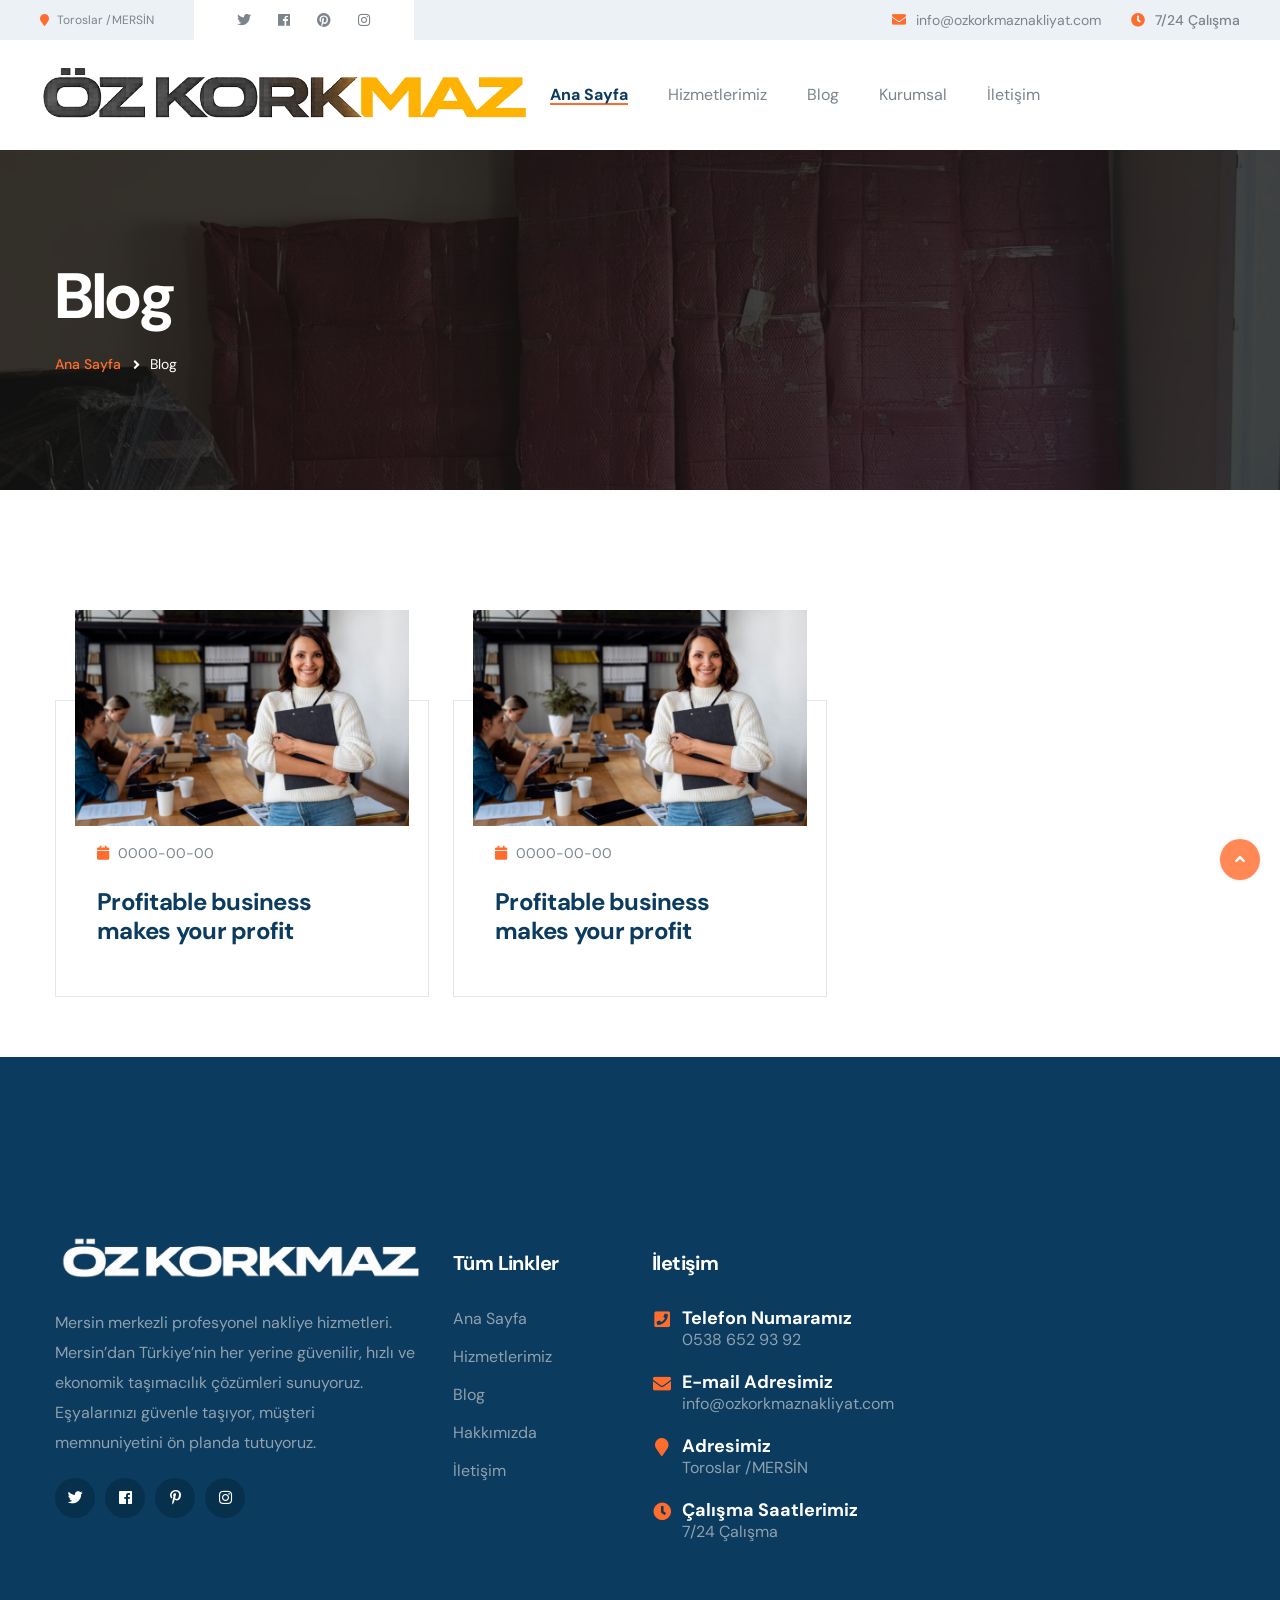
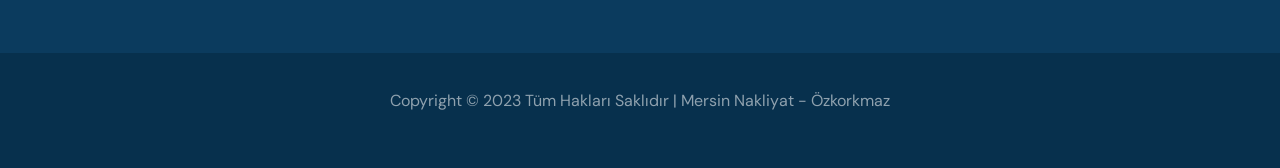
==== commit 39c761d4: "site güncellemesi" ====
--- a/blog.html
+++ b/blog.html
@@ -325,7 +325,7 @@
 <script type="text/javascript">
     (function () {
         var options = {
-            whatsapp: "905416381819", // WhatsApp numarası
+            whatsapp: "905386529392", // WhatsApp numarası
             call_to_action: "Merhaba, nasıl yardımcı olabilirim?", // Görüntülenecek yazı
             position: "left", // Sağ taraf için 'right' sol taraf için 'left'
         };
